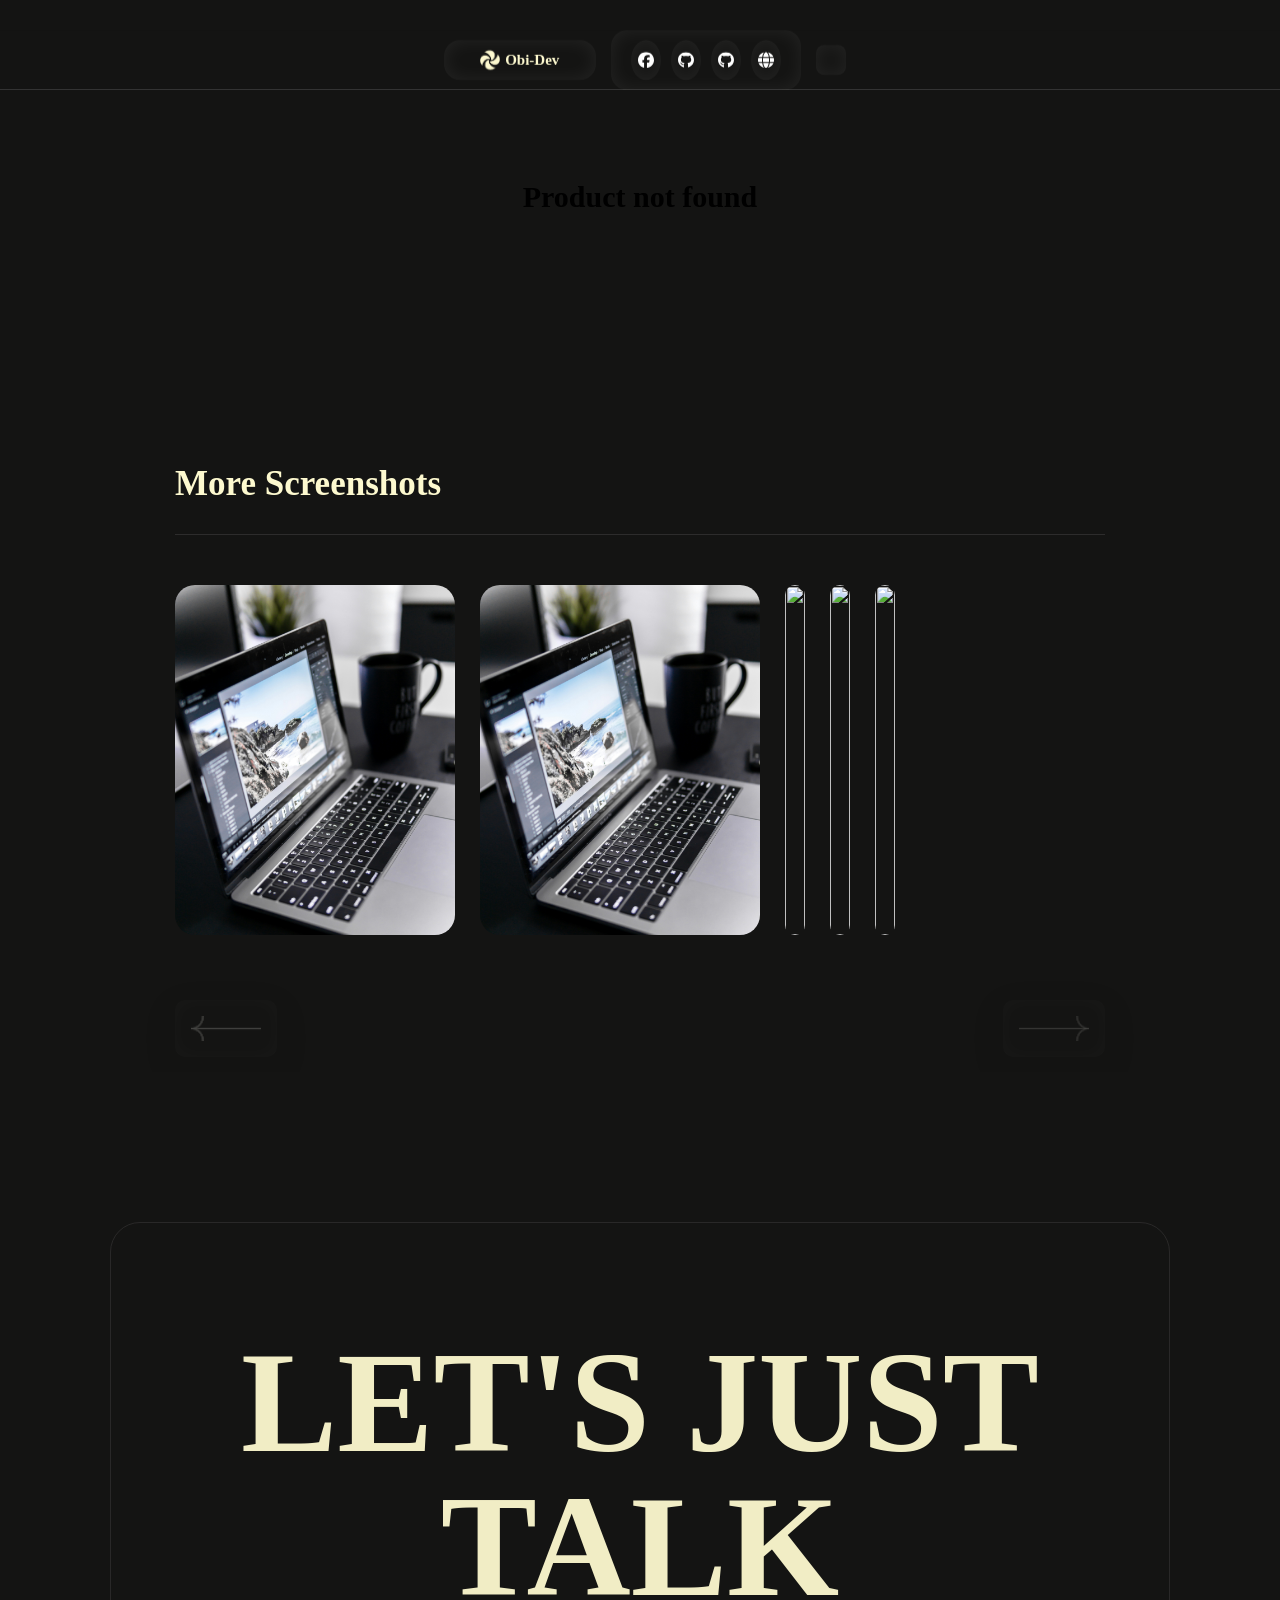
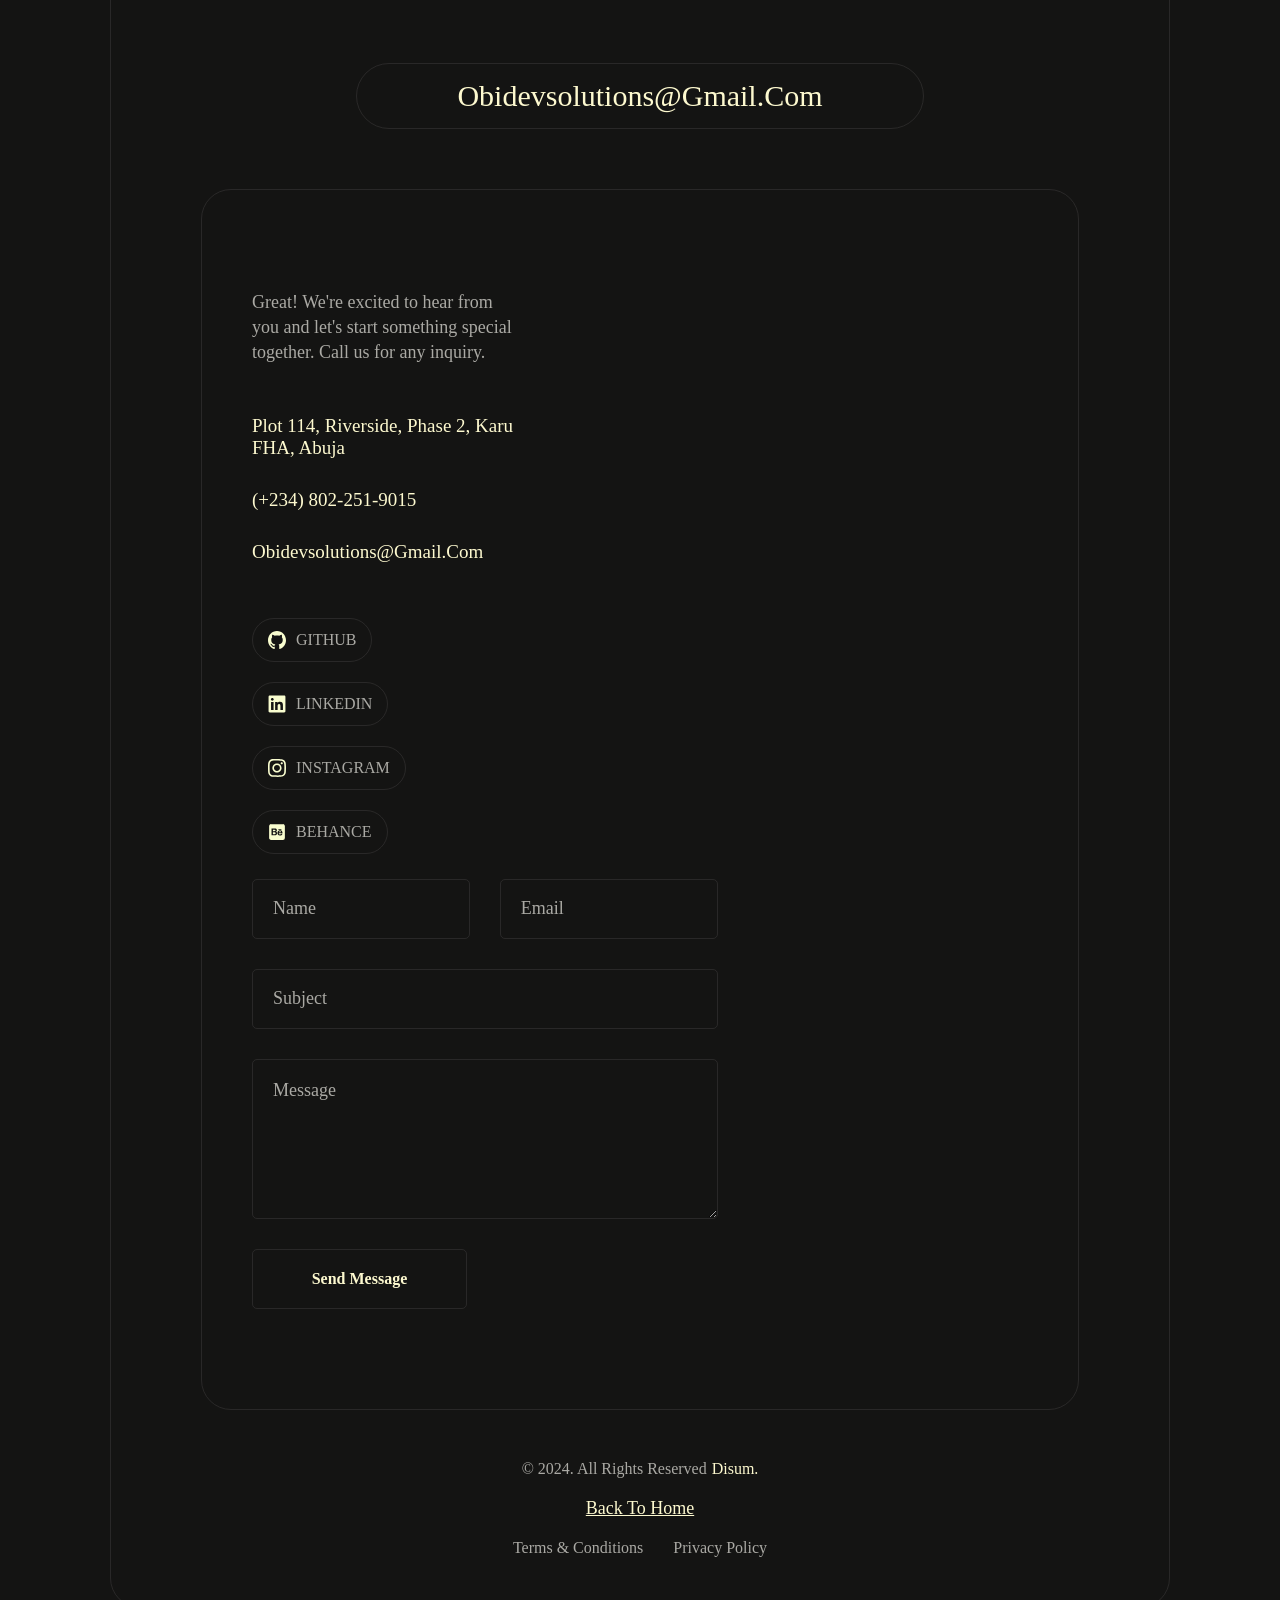
==== Obi-Dev/project-details.html @ 9d592b62 "made adjustments to the dynamic project page" ====
<!DOCTYPE html>
<html lang="en">

<head>
    <meta charset="UTF-8">
    <meta name="viewport" content="width=device-width, initial-scale=1.0">
    <title>Document</title>
    <link rel="stylesheet" href="css/project-details.css">
    <link rel="stylesheet" href="media-queries/project-details-query.css">
</head>

<body>
    <!-- <div class="preloader" id="preloader">
        <span></span>
        <h1>OBI-DEV</h1>
    </div> -->

    <div id="nav-spacer"></div>
    <nav id="site-nav">
        <div class="logo" onclick="window.location.href='/index.html'" style="cursor: pointer;">
            <img src="img/thumbnail.png" alt="">
            <h2>Obi-Dev</h2>
        </div>
        <div class="menu-bar">
            <div class="links">
                <span>
                    <i></i>
                    <a href="index.html#home">Home</a>
                </span>
                <span>
                    <i></i>
                    <a href="/index.html?scrollTo=about">About Me</a>
                </span>
                <span>
                    <i></i>
                    <a href="/index.html?scrollTo=resume">Resume</a>
                </span>
                <span>
                    <i></i>
                    <a href="/index.html?scrollTo=stack">Stack</a>
                </span>
                <span>
                    <i></i>
                    <a href="/services.html">Services</a>
                </span>
                <span>
                    <i></i>
                    <a href="/projects.html">Projects</a>
                </span>
                <span>
                    <i></i>
                    <a href="/index.html?scrollTo=client">Client</a>
                </span>
                <span>
                    <i></i>
                    <a href="/index.html?scrollTo=insight">Insight</a>
                </span>
                <span>
                    <i></i>
                    <a href="/index.html?scrollTo=contact">Contact Us</a>
                </span>
            </div>
        </div>
        <div class="icons">
            <span><img src="icons/facebook.svg" alt=""></span>
            <span><img src="icons/github.svg" alt=""></span>
            <span><img src="icons/github.svg" alt=""></span>
            <span><img src="icons/globe.svg" alt=""></span>
        </div>

        <div class="menu-btn" id="menubtn">
            <img src="icons/menu-duo-lg-svgrepo-com (1).svg" alt="">
        </div>
        <div class="phone-menu" id="phonemenu">
            <div class="links2">
                <span class="linkx" onclick="window.location.href='/index.html?scrollTo=home'">
                    <i></i>
                    <a href="#home">Home</a>
                </span>
                <span class="linkx" onclick="window.location.href='index.html?scrollTo=about'">
                    <i></i>
                    <a href="#about">About Me</a>
                </span>
                <span class="linkx" onclick="location.href='/index.html?scrollTo=resume'">
                    <i></i>
                    <a href="#resume">Resume</a>
                </span>
                <span class="linkx" onclick="location.href='/projects.html'">
                    <i></i>
                    <a href="#portfolio">Projects</a>
                </span>
                <span class="linkx" onclick="location.href='/index.html?scrollTo=stack'">
                    <i></i>
                    <a href="#stack">Stack</a>
                </span>
                <span class="linkx" onclick="location.href='/services.html'">
                    <i></i>
                    <a href="#services">Services</a>
                </span>
                <span class="linkx" onclick="location.href='/index.html?scrollTo=client'">
                    <i></i>
                    <a href="#client">Client</a>
                </span>
                <span class="linkx" onclick="location.href='/index.html?scrollTo=insight'">
                    <i></i>
                    <a href="#insight">Insight</a>
                </span>
                <span class="linkx" onclick="location.href='/index.html?scrollTo=contact'">
                    <i></i>
                    <a href="#contact">Contact Us</a>
                </span>
            </div>
        </div>
    </nav>
    <div class="main">

        <div class="project-section" id="projectDetails">
            <div class="header">
                <span onclick="window.location.href='/projects.html'" style="cursor: pointer;">
                    <i></i>
                    <h3>Back To Portfolio</h3>
                </span>

                <h2 id="projectName">Digital Brands Design<span></span></h2>

                <p id="projectService">Branding, UI/UX Design, Front-end Development, Back-end Development</p>

            </div>

            <div class="project-details">
                <img src="" alt="" id="mainProjectImg" class="mainimg">
                <div class="left">
                    <h3>Project Details</h3>
                    <span>
                        <h4>Date:</h4>
                        <p id="projectDate">March 15th, 2023</p>
                    </span>
                    <span>
                        <h4>Client:</h4>
                        <p id="projectClient">John Doe</p>
                    </span>
                    <span>
                        <h4>Service:</h4>
                        <p id="projectServiceTwo">Branding, UI/UX Design, Front-end Development, Back-end Development
                        </p>
                    </span>
                    <span class="desc" id="projectDescription">
                        <h4>Description:</h4>
                        <p>Nemo enim ipsam voluptatem quia voluptas sit aspernatur aut odit aut magni eos ratione
                            voluptatem sequi nesciunt. <br><br>Sed quia non numquam eius modi incidunt ut labore et
                            dolore magnam eni exercitationem ullam corporis suscipit laboriosam,</p>
                        <h4>Typography & Colors:</h4>
                        <p>Nemo enim ipsam voluptatem quia voluptas sit aspernatur aut odit aut magni eos ratione
                            voluptatem sequi nesciunt. <br><br><i style="background-color: #FDF9CF;"></i><i></i><i></i>
                        </p>
                    </span>

                    <button><a href="#" id="projectLink" style="text-decoration: none; color: #FDF9CF;">View live
                            Project</a></button>
                </div>
                <div class="right" id="projectImgSection">
                    <div class="image"><img src="img/kevin-bhagat-ms-QnzmKGVM-unsplash.jpg" alt=""></div>
                </div>
            </div>
            <!-- <div class="right" id="projectImgSection">
                <div class="image"><img src="img/kevin-bhagat-ms-QnzmKGVM-unsplash.jpg" alt=""></div>
                <div class="image"><img src="img/kevin-bhagat-ms-QnzmKGVM-unsplash.jpg" alt=""></div>
                <div class="image"><img src="img/kevin-bhagat-ms-QnzmKGVM-unsplash.jpg" alt=""></div>
                <div class="image"><img src="img/kevin-bhagat-ms-QnzmKGVM-unsplash.jpg" alt=""></div>
            </div> -->
        </div>

        <div class="project-pictures">
            <div class="head">
                <h2>More Screenshots</h2>
            </div>
            <div class="screenshots" id="projectScreenshots">
                <div class="pic"><img src="img/kevin-bhagat-ms-QnzmKGVM-unsplash.jpg" alt="" id="screenshotOne"></div>
                <div class="pic"><img src="img/kevin-bhagat-ms-QnzmKGVM-unsplash.jpg" alt="" id="screenshotTwo"></div>
                <div class="pic"><img src="" alt="" id="screenshotThree"></div>
                <div class="pic"><img src="" alt="" id="screenshotFour"></div>
                <div class="pic"><img src="" alt="" id="screenshotFive"></div>
            </div>
            <div class="prev-next">
                <button id="prevBtn"><img src="img/left-arrow.png" alt=""></button>
                <button id="nextBtn"><img src="img/right-arrow.png" alt=""></button>
            </div>
        </div>

        <div class="lightbox-overlay" id="lightboxOverlay">
            <div class="lightbox-content">
                <div class="lightbox-image-wrapper" id="lightboxImageWrapper">
                    <img src="" alt="" id="lightboxImage" draggable="false">
                </div>
                <button class="lightbox-close" id="lightboxClose">Close</button>
            </div>
        </div>


        <!-- <div class="related-projects">
        <div class="head">
            <h2>Related Projects</h2>
        </div>
        <div class="related">
            <div class="one">
                <img src="img/fujiphilm-lWX55p_GBnE-unsplash.jpg" alt="" id="relatedImage">
                <div class="info">
                    <span class="date">@2025</span>
                    <div class="name" id="relatedName">
                        <h3>YourPet - Virtual Pet Sanctuary</h3>
                        <a href="/project-details.html?id=project3" ></p>Website Design</p></a>
                    </div>
                </div>
            </div>
            <div class="two">
                <img src="img/azwedo-l-lc-BDbuwiZi0fA-unsplash.jpg" alt="" id="relatedImageTwo">
                <div class="info">
                    <span class="date">@2025</span>
                    <div class="name" id="relatedNameTwo">
                        <h3>G-Unique - Online Fashion Store</h3>
                        <p>Website Design</p>
                    </div>
                </div>
            </div>
            <div class="two">
                <img src="img/fujiphilm-Yyx3jkxY5NM-unsplash.jpg" alt="" style="margin-top: -100px;">
                <div class="info">
                    <span class="date">@2025</span>
                    <div class="name">
                        <h3>Prodigee - Exam Prep System</h3>
                        <p>UI/UX Design</p>
                    </div>
                </div>
            </div>
        </div>
    </div> -->

        <footer class="contact" id="contact">
            <div class="head">
                <h2>LET'S JUST TALK</h2>
                <h3>Obidevsolutions@Gmail.Com</h3>
            </div>

            <div class="contact-form">
                <div class="left">
                    <h3>Great! We're excited to hear from you and let's start something special together. Call us for
                        any inquiry.</h3>

                    <a href="">Plot 114, Riverside, Phase 2, Karu FHA, Abuja</a>
                    <a href="">(+234) 802-251-9015</a>
                    <a href=""> Obidevsolutions@Gmail.Com</a>

                    <div class="other-social">
                        <button><img src="./icons/github-142-svgrepo-com (1).svg" alt="">GITHUB</button>
                        <button><img src="./icons/linkedin-svgrepo-com (2).svg" alt="">LINKEDIN</button>
                        <button><img src="./icons/instagram-167-svgrepo-com.svg" alt="">INSTAGRAM</button>
                        <button><img src="./icons/behance-internet-media-svgrepo-com.svg" alt="">BEHANCE</button>
                    </div>
                </div>
                <div class="form">
                    <input type="text" name="" id="" placeholder="Name">
                    <input type="email" name="" id="" placeholder="Email">
                    <input type="text" name="" id="" placeholder="Subject">
                    <textarea name="" id="" cols="30" rows="10" placeholder="Message"></textarea>
                    <button>Send Message</button>
                </div>
            </div>

            <div class="bottom">
                <p>© 2024. All Rights Reserved<span>Disum.</span></p>
                <a href="#home" onclick="srollToTop(event)">Back To Home</a>
                <span>
                    <a href="">Terms & Conditions</a>
                    <a href="">Privacy Policy</a>
                </span>
            </div>
        </footer>
    </div>
    </div>
    <!-- SCREENSHOT SLIDER -->
    <script>
        function initScreenshotSlider() {
            const screenshots = document.getElementById('projectScreenshots');
            const prevBtn = document.getElementById('prevBtn');
            const nextBtn = document.getElementById('nextBtn');

            if (!screenshots || !prevBtn || !nextBtn) {
                console.warn('Slider elements not found yet');
                return;
            }

            function getStep() {
                const images = screenshots.querySelectorAll('.pic');
                if (!images.length) return 0;
                const gap = parseFloat(getComputedStyle(screenshots).gap) || 0;
                return images[0].getBoundingClientRect().width + gap;
            }

            function updateButtons() {
                const maxScroll = screenshots.scrollWidth - screenshots.clientWidth;
                prevBtn.disabled = screenshots.scrollLeft <= 0;
                nextBtn.disabled = screenshots.scrollLeft >= maxScroll - 1;
            }

            nextBtn.addEventListener('click', function () {
                screenshots.scrollBy({ left: getStep(), behavior: 'smooth' });
            });

            prevBtn.addEventListener('click', function () {
                screenshots.scrollBy({ left: -getStep(), behavior: 'smooth' });
            });

            screenshots.addEventListener('scroll', updateButtons);
            window.addEventListener('resize', updateButtons);

            updateButtons();
        }

        function initLightbox() {
            const overlay = document.getElementById('lightboxOverlay');
            const wrapper = document.getElementById('lightboxImageWrapper');
            const lightboxImg = document.getElementById('lightboxImage');
            const closeBtn = document.getElementById('lightboxClose');
            const screenshots = document.getElementById('projectScreenshots');

            if (!overlay || !wrapper || !lightboxImg || !closeBtn || !screenshots) {
                console.warn('Lightbox elements not found yet');
                return;
            }

            let scale = 1;
            let translateX = 0;
            let translateY = 0;
            let isDragging = false;
            let dragStartX = 0;
            let dragStartY = 0;
            let lastPinchDist = null;

            const MIN_SCALE = 1;
            const MAX_SCALE = 4;

            function applyTransform() {
                lightboxImg.style.transform =
                    `translate(${translateX}px, ${translateY}px) scale(${scale})`;
            }

            function resetTransform() {
                scale = 1;
                translateX = 0;
                translateY = 0;
                applyTransform();
            }

            function openLightbox(src, alt) {
                lightboxImg.src = src;
                lightboxImg.alt = alt || '';
                resetTransform();
                overlay.classList.add('active');
                document.body.style.overflow = 'hidden';
            }

            function closeLightbox() {
                overlay.classList.remove('active');
                document.body.style.overflow = '';
                resetTransform();
            }

            // Open on image click
            screenshots.querySelectorAll('.pic img').forEach(function (img) {
                img.addEventListener('click', function () {
                    openLightbox(img.src, img.alt);
                });
            });

            // Close on button click
            closeBtn.addEventListener('click', closeLightbox);

            // Close when clicking outside the image/content
            overlay.addEventListener('click', function (e) {
                if (e.target === overlay) closeLightbox();
            });

            // Close on Escape key
            document.addEventListener('keydown', function (e) {
                if (e.key === 'Escape' && overlay.classList.contains('active')) {
                    closeLightbox();
                }
            });

            // ---- Mouse wheel zoom ----
            wrapper.addEventListener('wheel', function (e) {
                e.preventDefault();
                const delta = e.deltaY < 0 ? 0.15 : -0.15;
                scale = Math.min(MAX_SCALE, Math.max(MIN_SCALE, scale + delta));
                if (scale === MIN_SCALE) { translateX = 0; translateY = 0; }
                applyTransform();
            }, { passive: false });

            // ---- Double click to toggle zoom ----
            wrapper.addEventListener('dblclick', function () {
                if (scale === MIN_SCALE) {
                    scale = 2;
                } else {
                    scale = MIN_SCALE;
                    translateX = 0;
                    translateY = 0;
                }
                applyTransform();
            });

            // ---- Drag to pan (mouse) ----
            wrapper.addEventListener('mousedown', function (e) {
                if (scale === MIN_SCALE) return;
                isDragging = true;
                wrapper.classList.add('grabbing');
                dragStartX = e.clientX - translateX;
                dragStartY = e.clientY - translateY;
            });

            window.addEventListener('mousemove', function (e) {
                if (!isDragging) return;
                translateX = e.clientX - dragStartX;
                translateY = e.clientY - dragStartY;
                applyTransform();
            });

            window.addEventListener('mouseup', function () {
                isDragging = false;
                wrapper.classList.remove('grabbing');
            });

            // ---- Touch: pinch to zoom + drag to pan ----
            function touchDistance(touches) {
                const dx = touches[0].clientX - touches[1].clientX;
                const dy = touches[0].clientY - touches[1].clientY;
                return Math.sqrt(dx * dx + dy * dy);
            }

            wrapper.addEventListener('touchstart', function (e) {
                if (e.touches.length === 2) {
                    lastPinchDist = touchDistance(e.touches);
                } else if (e.touches.length === 1 && scale > MIN_SCALE) {
                    isDragging = true;
                    dragStartX = e.touches[0].clientX - translateX;
                    dragStartY = e.touches[0].clientY - translateY;
                }
            }, { passive: false });

            wrapper.addEventListener('touchmove', function (e) {
                e.preventDefault();
                if (e.touches.length === 2 && lastPinchDist !== null) {
                    const newDist = touchDistance(e.touches);
                    const delta = (newDist - lastPinchDist) * 0.01;
                    scale = Math.min(MAX_SCALE, Math.max(MIN_SCALE, scale + delta));
                    if (scale === MIN_SCALE) { translateX = 0; translateY = 0; }
                    lastPinchDist = newDist;
                    applyTransform();
                } else if (e.touches.length === 1 && isDragging) {
                    translateX = e.touches[0].clientX - dragStartX;
                    translateY = e.touches[0].clientY - dragStartY;
                    applyTransform();
                }
            }, { passive: false });

            wrapper.addEventListener('touchend', function (e) {
                if (e.touches.length < 2) lastPinchDist = null;
                if (e.touches.length === 0) isDragging = false;
            });
        }

        document.addEventListener('DOMContentLoaded', function () {
            initScreenshotSlider();
            initLightbox();
        });
    </script>

    <!-- SMOOTH SCROLL TO ANCHOR LINKS -->
    <script>
        window.addEventListener('DOMContentLoaded', () => {
            const params = new URLSearchParams(window.location.search);
            const targetId = params.get('scrollTo');
            if (targetId) {
                setTimeout(() => {
                    const target = document.getElementById(targetId);
                    if (target) {
                        target.scrollIntoView({ behavior: 'smooth' });
                    }
                }, 300); // 0.2 seconds delay
            }
        });

        const menuBtn = document.getElementById('menubtn');
        const phoneMenu = document.getElementById('phonemenu');
        const spans = document.querySelectorAll('.linkx');

        menuBtn.addEventListener('click', function () {
            phoneMenu.classList.toggle('active');
        });

        spans.forEach(span => {
            span.addEventListener('click', function () {
                phoneMenu.classList.remove('active');
            });
        });
    </script>
    <script src="js/index.js"></script>
    <script src="gsap/gsap.min.js"></script>
    <script src="gsap/ScrollTrigger.min.js"></script>
    <script src="js/gsap.js"></script>
    <script src="js/dynamic_projects.js"></script>
</body>

</html>
---- Obi-Dev/css/project-details.css ----
/* headers- #FDF9CF,background - #141413, border- #262525, small texts- #B6B5AF*/

@import url('https://fonts.googleapis.com/css2?family=Unbounded:wght@200..900&display=swap');
@import url('https://fonts.googleapis.com/css2?family=Figtree:ital,wght@0,300..900;1,300..900&family=Google+Sans:ital,opsz,wght@0,17..18,400..700;1,17..18,400..700&display=swap');

* {
    margin: 0;
    padding: 0;
    box-sizing: border-box;
    font-family: Campton;
}
html {
    scroll-behavior: smooth;
}
* button {
    cursor: pointer;
}
body {
    overflow-x: hidden;
    background-color: #141413;
}
body::-webkit-scrollbar {
    width: 4px;
}
body::-webkit-scrollbar-thumb {
    width: 4px;
    background-color: #FDF9CF;
    border-radius: 10px 0px 0px 10px;
}
@keyframes flicker {
    0% {
        opacity: 0;
    }
    50% {
        opacity: 1;
    }
    100% {
        opacity: 0;
    }
}
@keyframes scaleOut {
    from {
        scale: 0.3;
        opacity: 0.8;
    }
    to {
        scale: 1;
        opacity: 0.8;
    }
}
.preloader {
    display: flex;
    justify-content: center;
    align-items: center;
    position: fixed;
    width: 100%;
    z-index: 1000;
    height: 100vh;
    background-color: rgba(0, 0, 0, 0.609);
    top: 0;
    left: 0;
    backdrop-filter: blur(8px);
    transition: opacity 0.5s ease, visibility 0.5s ease;
}
.preloader span {
    animation: scaleOut 2s linear infinite;
    height: 100vh;
    width: 100%;
    background-color: #C0B48C;
    border-radius: 100%;
    position:absolute;
}
.preloader h1 {
    font-size: 30px;
    color: transparent;
    position: relative;z-index: 1;
    -webkit-text-stroke: 1px white;
    letter-spacing: 20px;
}
nav {
    display: flex;
    margin: 0px 0px 28px 0px;
    padding: 0px 0px 0px 10px;
    gap: 15px;
    background-color: #141413;
    position: relative;
    justify-content: center;
    top: 30px;
    width: 100%;
    z-index: 100;
    will-change: transform, opacity;
}
nav .logo {
    display: flex;
    align-items: center;
    gap: 5px;
    padding: 10px 20px;
    /* border: 1px solid white; */
    border-radius: 16px;
    box-shadow: inset 0px 0px 20px #ffffff12;
    width: 10%;
    justify-content: center;
}
nav .logo img {
    height: 20px;
}
nav .logo h2 {
    color: #FDF9CF;
    /* font-family: Syne; */
    font-size: 15px;
    padding-bottom: 5px;
    margin-bottom: -5px;
}
.menu-bar {
    padding: 10px 30px;
    /* border: 1px solid white; */
    border-radius: 16px;
    box-shadow: inset 0px 0px 20px #ffffff12;
    width: 75%;
}
.menu-bar .links {
    display: flex;
    gap: 100px;
    justify-content: center;
}
.menu-bar .links span {
    display: flex;
    align-items: center;
    gap: 10px;
}
.menu-bar .links span i {
    width: 20px;
    border-bottom: 1px solid #FDF9CF;
    opacity: 0;
    transition: 400ms;
    position: absolute;
    display: none;
}
.menu-bar .links a{
    display: block;
    color: #FDF9CF;
    text-decoration: none;
    padding: 22.5px 0;
    font-weight: 400;
    font-size: 14px;
    transition: padding 400ms, color 300ms;
    text-align: center;
}
nav .icons {
    display: flex;
    align-items: center;
    gap: 10px;
    justify-content: center;
    padding: 10px 20px;
    box-shadow: inset 0px 0px 20px #ffffff12;
    border-radius: 16px;
    width: 15%;
}
nav .icons span{
    display: flex;
    height: 40px;
    width: 40px;
    justify-content: center;
    align-items: center;
    box-shadow: inset 0px 0px 20px #ffffff12;
    border-radius: 50%;
    cursor: pointer;
}
nav .icons span img{
    width: 16px;
    filter: invert(1);
}

#nav-spacer { height:0; transition: height 0.0s; }

nav.fixed {
    position:fixed;
    left:0;
    right:0;
    top:30px;            /* stays at same gap when fixed */
}

nav .menu-btn img {
    width: 25px;
    display: none;
}
nav .phone-menu {
    position: absolute;
    z-index: 100;
    box-shadow: inset 0px 0px 20px #ffffff12;
    width: 100%;
    margin-left: -25px;
    background-color: #141413;
    padding: 10px 30px 30px 30px;
    border-radius: 20px;
    visibility: hidden;
    transform: translateY(40px);
    transition: 400ms;
}
nav .phone-menu .links2 span {
    display: flex;
    align-items: center;
    border-bottom: 1px solid #39383894;
    gap: 10px;
}
nav .phone-menu .links2 span i {
    width: 20px;
    border-bottom: 1px solid #FDF9CF;
    opacity: 0;
    transition: 400ms;
    position: absolute;
}
nav .phone-menu .links2 a{
    display: block;
    color: #B6B5AF;
    text-decoration: none;
    padding: 22.5px 0;
    font-weight: 400;
    font-size: 16px;
    transition: padding 400ms, color 300ms;
}

nav .phone-menu .links2 span:hover i{
    opacity: 1;
}

nav .phone-menu .links2 span:hover a {
    padding-left: 30px;
    color: #FDF9CF;
}
nav .phone-menu.active {
    visibility: visible;
    transform: translateY(0px);
}
.main {
    max-width: 1800px;
    margin: 0 auto;
}
.project-section {
    margin: 100px;
    margin-top: 120px;
}
.project-section .header {
    text-align: center;
    /* padding: 0 200px; */
}
.project-section .header>span {
    margin-left: 50%;
    transform: translateX(-50%);
    border: 1px solid #39383894;
    display: flex;
    width: fit-content;
    justify-content: center;
    align-items: center;
    padding: 12px 30px;
    border-radius: 30px;
    color: #FDF9CF;
    font-size: 14px;
    gap: 10px;
    margin-bottom: 25px;
}
.project-section .header span h3 {
    font-weight: 500;
}
.project-section .header span i {
    height: 8px;
    width: 8px;
    background-color: #FDF9CF;
    border-radius: 50%;
    animation: flicker 2s linear infinite;
}
.project-section .header h2 {
    font-size: 53px;
    font-weight: 700;
    color: #FDF9CF;
    /* width: 95%; */
    text-align: center;
    text-transform: capitalize;
    line-height: 56px;
}
.project-section .header h2 span {
    color: transparent;
    -webkit-text-stroke: 1px #FDF9CF;
}
.project-section .header p {
    font-size: 18px;
    color: #B6B5AF;
    padding-top: 25px;
    width: 550px;
    text-align: center;
    margin-left: 50%;
    transform: translateX(-50%);
    line-height: 27px;
}
.project-section .mainimg {
    display: none;
}
.project-details {
    margin-top: 100px;
    display: flex;
    justify-content: space-between;
}
.project-details .left {
    width: 33%;
    position: sticky;
    top: 150px;
    left: 0;
    height: fit-content;
    /* overflow: hidden; */
}
.project-details .left h3 {
    font-size: 25px;
    padding-bottom: 25px;
    border-bottom: 1px solid #413f3f94 ;
    color: #FDF9CF;
    margin-bottom: 25px;
}
.project-details .left span {
    display: flex;
    align-items: start;
    padding-bottom: 25px;
    border-bottom: 1px solid #413f3f94;
    margin-bottom: 25px;
    gap: 50px;
}
.project-details .left span h4 {
    font-size: 16px;
    font-weight: 400;
    color: #FDF9CF;
    width: 100px;
}
.project-details .left span p {
    color: #B6B5AF;
    font-size: 16px;
    line-height: 25px;
    width: 100%;
}
.project-details .left span:nth-child(5) {
    display: block;
}
.project-details .left span:nth-child(6) {
    display: block;
}
.project-details .left span:nth-child(5) h4, .project-details .left span:nth-child(6) h4 {
    margin-top: 50px;
    font-size: 18px;
    font-weight: 500;
    padding-bottom: 35px;
    width: 100%;
}
.project-details .desc i {
    height: 40px;
    width: 50px;
    background-color: #B6B5AF;
}
/* .project-details .left span:nth-child(6) i:nth-child {

} */
.project-details .left button {
    background-color: transparent;
    border: none;
    box-shadow: inset 0px 0px 20px #ffffff12;
    font-size: 16px;
    color: #FDF9CF;
    width: fit-content;
    font-weight: 600;
    padding: 18px 30px;
    border-radius: 30px;
    margin-top: 50px;
    display: flex;
    justify-content: center;
    align-items: center;
}
.project-details .right {
    display: flex;
    flex-wrap: wrap;
    width: 55%;
    gap: 20px;
}
.project-details .right span  {
    margin-top: 20px;
    margin-bottom: 25px;
}
.project-details .right h4 {
    font-size: 16px;
    font-weight: 600;
    color: #FDF9CF;
    width: 0px;
    padding-bottom: 20px;
}
.project-details .right ul {
    display: flex;
    flex-direction: column;
    gap: 10px;
    padding-left: 20px;
}
.project-details .right ul li {
    color: #B6B5AF;
    font-size: 14px;
    line-height: 20px;
    width: 100%;
}
.project-details .right .image {
    width: 100%;
    height: fit-content;
    overflow: hidden;
    margin: 0 auto 0px auto;
    border-radius: 10px;
    position: sticky;
    top: 150px;
    transform-origin: top center;
    transition: transform 0.2s ease-out;
    box-shadow: 0 10px 40px rgba(0,0,0,0.3);
    /* scale: 0.95; */
}
.project-details .right .image.two {
    width: calc(50% - 10px);
}

.project-details .right .image img {
    border-radius: 20px;
    width: 100%;
}
.project-details .right .image.gif {
    background-image: url(../img/animated-mockup.jpg);
    background-repeat: no-repeat;
    background-size: cover;
    display: flex;
    justify-content: center;
    align-items: center;
    padding: 40px 0;
    height: 500px;
    border-radius: 20px;
    margin-top: 0px;
}
.project-details .right .image.gif img {
    width: 200px !important;
    border-radius: 20px;
    box-shadow: 0px 20px 40px 0px rgb(0, 0, 0, 0.1);
}
.project-details .right div:nth-child(5) {
    display: block;
}
.project-details .right li::marker {
    color: #FDF9CF;
}
.skill-set {
    display: flex;
    align-items: center;
    justify-content: left;
    flex-wrap: wrap;
    margin: 0px !important;
}
.skill-set .base {
    border: 1px solid #39383894;
    display: flex !important;
    width: fit-content;
    justify-content: center;
    align-items: center !important;
    padding: 10px 16px !important;
    border-radius: 30px;
    color: var(--main-color);
    font-size: 10.2px;
    gap: 10px !important;
    font-weight: 500;
    margin-bottom: 0px;
    font-family: Google Sans !important; 
    box-shadow: inset 0px 0px 20px #ffffff12, 0px 10px 30px 0px rgba(0, 0, 0, 0.2);
    margin-right: 15px;
}
.skill-set .base img {
    height: 25px;
}
.typo p i {
    height: 50px;
    width: 50px;
    /* border: 2px so; */
    padding: 14px 25px;
    margin-right: 10px;
}

.project-pictures {
    overflow-x: hidden;
    margin: 0 20px;
    margin-bottom: 150px;
}

.project-pictures .head {
    text-align: left;
    border-bottom: 1px solid #413f3f94;
    margin: 0 0px;
    margin-bottom: 10px;
    margin-top: 200px;
}

.project-pictures .head h2 {
    font-size: 35px;
    padding-bottom: 30px;
    font-weight: 500;
    color: #FDF9CF;
}

.project-pictures .screenshots {
    display: flex;
    gap: 25px;
    margin-top: 50px;
    overflow-x: auto;
    scroll-behavior: smooth;
    scrollbar-width: none;
    scroll-snap-type: x mandatory;   /* enables snapping */
}

.project-pictures .screenshots::-webkit-scrollbar {
    display: none;
}

.project-pictures .screenshots .pic {
    width: fit-content;
    height: 400px;
    margin-bottom: 30px;
    flex-shrink: 0;
    scroll-snap-align: start;        /* each image snaps to the start of the container */
}

.project-pictures .screenshots::-webkit-scrollbar {
    display: none;
}

.project-pictures .screenshots .pic img {
    width: fit-content;
    height: 100%;
    object-fit: cover;
    border-radius: 20px;
}

.project-pictures .prev-next {
    display: flex;
    justify-content: space-between;
    gap: 20px;
    margin-top: 40px;
}

.project-pictures .prev-next button {
    border-radius: 10px;
    background-color: transparent;
    border: none;
    display: flex;
    justify-content: center;
    align-items: center;
    padding: 16px;
    box-shadow: inset 0px 0px 20px #ffffff12, 0px 10px 30px 0px rgba(0, 0, 0, 0.2);
    cursor: pointer;
}

.project-pictures .prev-next button img {
    width: 75px;
}

.project-pictures .prev-next button:disabled {
    opacity: 0.3;
    cursor: default;
}

/* ---------- Lightbox ---------- */

.lightbox-overlay {
    position: fixed;
    inset: 0;
    background: rgba(0, 0, 0, 0.75);
    backdrop-filter: blur(10px);
    -webkit-backdrop-filter: blur(10px);
    display: none;
    align-items: center;
    justify-content: center;
    flex-direction: column;
    z-index: 1000;
    opacity: 0;
    transition: opacity 0.25s ease;
}

.lightbox-overlay.active {
    display: flex;
    opacity: 1;
}

.lightbox-content {
    display: flex;
    flex-direction: column;
    align-items: center;
    gap: 20px;
    max-width: 90vw;
    max-height: 90vh;
}

.lightbox-image-wrapper {
    overflow: hidden;
    max-width: 90vw;
    max-height: 75vh;
    border-radius: 12px;
    cursor: grab;
    touch-action: none; /* we handle pinch/drag ourselves */
    display: flex;
    align-items: center;
    justify-content: center;
}

.lightbox-image-wrapper.grabbing {
    cursor: grabbing;
}

.lightbox-image-wrapper img {
    max-width: 90vw;
    max-height: 75vh;
    object-fit: contain;
    user-select: none;
    transform-origin: center center;
    will-change: transform;
}

/* Customize this button however you like */
.lightbox-close {
    background-color: #FDF9CF;
    color: #1a1a1a;
    border: none;
    border-radius: 10px;
    padding: 12px 28px;
    font-size: 16px;
    font-weight: 600;
    cursor: pointer;
    transition: transform 0.15s ease, opacity 0.15s ease;
}

.lightbox-close:hover {
    opacity: 0.85;
    transform: translateY(-2px);
}

.related-projects .head {
    text-align: center;
    border-bottom: 1px solid #413f3f94;
    margin: 0 100px;
    margin-bottom: 10px;
}
.related-projects .head h2 {
    font-size: 35px;
    padding-bottom: 30px;
    font-weight: 500;
    color: #FDF9CF;
}
.related-projects  .related{
    justify-content: center;
    display: flex;
    flex-direction: row;
    flex-wrap: wrap;
    gap: 25px;
    margin-top: 55px;
    /* transform: translateY(70px); */
    transition: opacity 0.4s transform 0.4s;
    position: relative;
    /* top: 0; */
    /* max-height: 0; */
    /* opacity: 0; */
    width: 100%;
    margin-bottom: 150px;
}
.related-projects .one {
    width: calc(40% - 112.5px);
    height: 600px;
    overflow: hidden;
    position: relative;
    border-radius: 15px;
    display: flex;
    justify-content: center;
    align-items: center;
}
.related-projects .two {
    width: calc(60% - 112.5px);
    height: 600px;
    overflow: hidden;
    position: relative;
    border-radius: 15px;
    display: flex;
    justify-content: center;
    align-items: center;
}
.related-projects .one img {
    width: 100%;
    margin-top: 50px;
}
.related-projects .two img {
    width: 100%;
}
.related-projects .info {
    position: absolute;
    top: 25px;
    left: 25px;
    width: calc(100% - 50px);
    height: calc(100% - 50px);
    background-color: #fdf9cff6;
    backdrop-filter: blur(10px);
    scale: 0;
    opacity: 0;
    transition: 400ms;
    border-radius: 20px;
    box-shadow: 0px 10px 40px 0px rgba(0, 0, 0, 0.1);
}
.related-projects .info span{
    position: absolute;
    right: 25px;
    top: 25px;
}
.related-projects .info .name {
    position: absolute;
    text-align: center;
    top: 50%;
    left: 50%;
    width: 380px;
    transform: translateX(-50%) translateY(-50%);
}
.related-projects .info .name h3 {
    padding-bottom: 25px;
    font-size: 25px;
}
.related-projects .info .name p {
    background-color: #141413;
    color: #FDF9CF;
    font-size: 14px;
    margin: 0 105px;
    padding: 10px;
    border-radius: 20px;
    font-weight: 600;
}
.related-projects .info .name a {
    background-color: #141413;
    color: #FDF9CF;
    font-size: 14px;
    margin: 0;
    padding: 10px 30px;
    border-radius: 20px;
    font-weight: 600;
    text-decoration: none;
}
.related-projects .one:hover .info{
    scale: 1;
    opacity: 1;
}
.related-projects .two:hover .info{
    scale: 1;
    opacity: 1;
}

.contact {
    /* height: 170vh; */
    border: 1px solid #39383894;
    margin: 0px 10px;
    border-radius: 30px;
    padding: 100px 90px 50px 90px;
    margin-bottom: 10px;
}
.contact .head {
    text-align: center;
}
.contact .head h2 {
    font-size: 150px;
    line-height: 150px;
    color: #FDF9CF;
    padding-bottom: 40px;
}
.contact .head h3 {
    border: 1px solid #39383894;
    font-size: 30px;
    color: #FDF9CF;
    padding: 15px 100px;
    text-align: center;
    justify-content: center;
    border-radius: 40px;
    font-weight: 500;
    display: flex;
    justify-content: center;
    margin: 0 auto;
    width: fit-content;
}
.contact .contact-form {
    padding: 100px 50px;
    display: flex;
    justify-content: space-between;
    border: 1px solid #39383894;
    border-radius: 30px;
    margin-top: 60px;
}
.contact .contact-form .left {
    width: 400px;
}
.contact .contact-form .left h3 {
    font-weight: 400;
    font-size: 18px;
    line-height: 25px;
    color: #b6b5afed;
    padding-bottom: 50px;
}
.contact .contact-form .left a {
    padding-bottom: 30px;
    display: block;
    font-weight: 500;
    text-decoration: none;
    font-size: 19px;
    color: #FDF9CF;
}
.contact .contact-form .left .other-social {
    display: flex;
    flex-wrap: wrap;
    gap: 20px;
    width: 500px;
    margin-top: 25px;
}
.contact .contact-form .left .other-social button {
    padding: 12px 15px;
    font-size: 16px;
    width: fit-content;
    color: #b6b5afed;
    border-radius: 30px;
    background-color: transparent;
    border: 1px solid #39383894;
    transition: 300ms;
    display: flex;
    align-items: center;
    justify-content: center;
    gap: 10px;
}
.contact .contact-form .left .other-social button img {
    width: 18px;
    transition: 300ms;
}
.contact .contact-form .left .other-social button:hover {
    color: #FDF9CF;
}
.contact .contact-form .form {
    display: flex;
    flex-wrap: wrap;
    width: 730px;
    gap: 30px;
}
.contact .contact-form .form input:nth-child(1) {
    width: 350px;
    padding: 20px;
    height: 60px;
    background-color: transparent;
    border: 1px solid #39383894;
    border-radius: 5px;
}
.contact .contact-form .form input:nth-child(2) {
    width: 350px;
    padding: 20px;
    height: 60px;
    background-color: transparent;
    border: 1px solid #39383894;
    border-radius: 5px;
}
.contact .contact-form .form input:nth-child(3) {
    width: 100%;
    padding: 20px;
    height: 60px;
    background-color: transparent;
    border: 1px solid #39383894;
    border-radius: 5px;
}
.contact .contact-form .form input {
    color: #b6b5afed;
    font-size: 18px;
}
.contact .contact-form .form input:focus {
    outline: none;
}
.contact .contact-form .form textarea {
    width: 100%;
    padding: 20px;
    background-color: transparent;
    border: 1px solid #39383894;
    border-radius: 5px;
    height: 160px;
    color: #b6b5afed;
    font-size: 18px;
}
.contact .contact-form .form button {
    height: 60px;
    width: 215px;
    padding: 20px;
    font-weight: 600;
    color: #FDF9CF;
    background-color: transparent;
    border: 1px solid #39383894;
    border-radius: 5px;
    font-size: 16px;
    transition: 300ms;
    display: flex;justify-content: center;align-items: center;
}

.contact .contact-form .form button:hover {
    border: 1px solid #b6b5afed;
}
::-webkit-input-placeholder {
    font-size: 18px;
    color: #b6b5afed;
}
.contact .bottom {
    display: flex;
    justify-content: space-between;
    margin-top: 50px;
    align-items: center;
    padding: 0 0px;
}
.contact .bottom p {
    font-size: 16px;
    color: #b6b5afed;
    display: flex;
    gap: 5px;
}
.contact .bottom p span {
    color: #FDF9CF;
}
.contact .bottom>a {
    font-size: 18px;
    color: #FDF9CF;
    /* width: fit-content; */
}
.contact .bottom span {
    display: flex;
    align-items: center;
    gap: 30px;
}
.contact .bottom span a {
    font-size: 16px;
    color: #b6b5afed;
    text-decoration: none;
}
---- Obi-Dev/media-queries/project-details-query.css ----
@import url('https://fonts.cdnfonts.com/css/campton');  
:root {
    --main-color: #fdf9cf;
    --background-color: #141413;
    --border-color: #262525;
    --small-text-color: #B6B5AF;
}

@import url('https://fonts.googleapis.com/css2?family=Unbounded:wght@200..900&display=swap');
@import url('https://fonts.cdnfonts.com/css/satoshi');
@import url('https://fonts.googleapis.com/css2?family=Figtree:ital,wght@0,300..900;1,300..900&family=Google+Sans:ital,opsz,wght@0,17..18,400..700;1,17..18,400..700&display=swap');

@media (min-width: 300px) and (max-width: 450px) {
    /* headers- #FDF9CF,background - #141413, border- #262525, small texts- #B6B5AF*/

@import url('https://fonts.googleapis.com/css2?family=Unbounded:wght@200..900&display=swap');

* {
    margin: 0;
    padding: 0;
    box-sizing: border-box;
    font-family: Campton;
}
html {
    scroll-behavior: smooth;
    overflow-x: hidden;
}
* button {
    cursor: pointer;
}
body {
    overflow-x: hidden;
    background-color: #141413;
}
body::-webkit-scrollbar {
    width: 4px;
}
body::-webkit-scrollbar-thumb {
    width: 4px;
    background-color: #FDF9CF;
    border-radius: 10px 0px 0px 10px;
}
@keyframes flicker {
    0% {
        opacity: 0;
    }
    50% {
        opacity: 1;
    }
    100% {
        opacity: 0;
    }
}
@keyframes scaleOut {
    from {
        scale: 0.5;
        opacity: 0.8;
    }
    to {
        scale: 1;
        opacity: 0.8;
    }
}
.preloader {
    display: flex;
    justify-content: center;
    align-items: center;
    position: fixed;
    width: 100%;
    z-index: 1000;
    height: 100vh;
    background-color: rgba(0, 0, 0, 0.609);
    top: 0;
    left: 0;
    backdrop-filter: blur(2px);
    transition: opacity 0.5s ease, visibility 0.5s ease;
}
.preloader span {
    animation: scaleOut 2s linear infinite;
    height: 100vh;
    width: 100%;
    background-color: #C0B48C;
    border-radius: 100%;
    position:absolute;
}
.preloader h1 {
    font-size: 25px;
    color: transparent;
    position: relative;z-index: 1;
    -webkit-text-stroke: 1.5px white;
    letter-spacing: 5px;
    font-weight: 600;
}
nav {
    display: flex;
    margin: 0px 0px 28px 0px;
    padding: 10px 15px 10px 15px;
    gap: 15px;
    background-color: #141413;
    position: relative;
    top: 0px;
    width: 100%;
    align-items: center;
    justify-content: space-between;
    z-index: 100;
    will-change: transform, opacity;
    border-radius: 0px;
    box-shadow: inset 0px 0px 20px #ffffff00;
}
nav .logo {
    display: flex;
    align-items: center;
    gap: 5px;
    padding: 20px 20px;
    /* border: 1px solid white; */
    border-radius: 8px;
    box-shadow: inset 0px 0px 20px #ffffff12;
    width: fit-content;
}
nav .logo img {
    height: 20px;
}
nav .logo h2 {
    color: #FDF9CF;
    /* font-family: Syne; */
    font-size: 15px;
    padding-bottom: 5px;
    margin-bottom: -5px;
}
.menu-bar {
    /* border: 1px solid white; */
    border-radius: 8px;
    display: none;
}
.menu-bar .links {
    gap: 67px;
    display: none;
}
.menu-bar .links span {
    display: flex;
    align-items: center;
    gap: 10px;
}
.menu-bar .links span i {
    width: 20px;
    border-bottom: 1px solid #FDF9CF;
    opacity: 0;
    transition: 400ms;
    position: absolute;
    display: none;
}
.menu-bar .links a{
    display: block;
    color: #FDF9CF;
    text-decoration: none;
    padding: 22.5px 0;
    font-weight: 400;
    font-size: 13.7px;
    transition: padding 400ms, color 300ms;
}
nav .icons {
    display: flex;
    align-items: center;
    gap: 10px;
    justify-content: center;
    padding: 10px 20px;
    box-shadow: inset 0px 0px 20px #ffffff12;
    border-radius: 8px;
    display: none;
}
nav .icons span{
    display: flex;
    height: 40px;
    width: 40px;
    justify-content: center;
    align-items: center;
    box-shadow: inset 0px 0px 20px #ffffff12;
    border-radius: 50%;
    cursor: pointer;
}
nav .icons span img{
    width: 16px;
    filter: invert(1);
}

#nav-spacer { height:0; transition: height 0.0s; }

nav.fixed {
    position:fixed;
    left:0;
    right:0;
    top:0px;  
    background-color: #171717;          /* stays at same gap when fixed */
}
nav .menu-btn {
    box-shadow: inset 0px 0px 20px #ffffff12;
    padding: 15px;
    border-radius: 8px;
    display: block;
}
nav .menu-btn img {
    width: 30px;
    display: block;
}
nav .phone-menu {
    position: absolute;
    z-index: 100;
    box-shadow: inset 0px 0px 20px #ffffff12;
    width: 100%;
    margin-left: -15px;
    background-color: #141413;
    padding: 20px 20px 20px 20px;
    border-radius: 15px;
    top: 75px;
    visibility: hidden;
    transition: 400ms;
    opacity: 0;
    background-color: #141413;
}
nav .phone-menu .links2 span {
    display: flex;
    align-items: center;
    border-bottom: 1px solid #39383829;
    gap: 10px;
    justify-content: center;
    /* text-align: center; */
    padding: 0 10px;
    position: relative;
}
nav .phone-menu .links2 span i {
    width: 20px;
    border-bottom: 1px solid #FDF9CF;
    opacity: 0;
    transition: 400ms;
    position: absolute;
    left: 50%;
    transform: translateX(-50%);
    bottom: 0;
}
nav .phone-menu .links2 a{
    display: block;
    color: #FDF9CF;
    text-decoration: none;
    padding: 15px 0;
    font-weight: 400;
    font-size: 13px;
    transition: padding 400ms, color 300ms, transform 300ms;
}
nav .phone-menu .links2 span:nth-child(1) {
    border-top: 1px solid #39383829;
}

nav .phone-menu .links2 span:hover i{
    opacity: 1;
}

nav .phone-menu .links2 span:hover a {
    padding-left: 0px;
    transform: scale(1.1);
    color: #FDF9CF;
}

nav .phone-menu.active {
    visibility: visible;
    transform: translateY(0px);
    opacity: 1;
}
.project-section {
    margin: 0 16px;
    margin-top: 45px;
}
.project-section .header {
    text-align: center;
    padding: 0 15px;
}
.project-section .header>span {
    margin-left: 50%;
    transform: translateX(-50%);
    border: 1px solid #39383894;
    display: flex;
    width: 180px;
    justify-content: center;
    align-items: center;
    padding: 12px 15px;
    border-radius: 30px;
    color: #FDF9CF;
    font-size: 12px;
    gap: 10px;
    margin-bottom: 25px;
}
.project-section .header span h3 {
    font-weight: 500;
}
.project-section .header span i {
    height: 8px;
    width: 8px;
    background-color: #FDF9CF;
    border-radius: 50%;
    animation: flicker 2s linear infinite;
}
.project-section .header h2 {
    font-size: 25px;
    line-height: 32px;
    font-weight: 700;
    color: #FDF9CF;
    /* width: 95%; */
    text-align: center;
    text-transform: capitalize;
}
.project-section .header h2 span {
    color: transparent;
    -webkit-text-stroke: 1px #FDF9CF;
}
.project-section .header p {
    font-size: 15px;
    color: #B6B5AF;
    padding-top: 25px;
    width: 100%;
    text-align: center;
    margin-left: 50%;
    transform: translateX(-50%);
    line-height: 22px;
}
.project-section .mainimg {
    display: block;
    width: 100%;
    border-radius: 20px;
    margin-bottom: 40px;
}
.project-details {
    margin-top: 50px;
    display: flex;
    flex-direction: column;
    gap: 5px;
}
.project-details .left {
    width: 100%;
    height: fit-content;
    margin-bottom: 0px !important;
}
.project-details .left h3 {
    font-size: 22px;
    padding-bottom: 20px;
    border-bottom: 1px solid #413f3f94 ;
    color: #FDF9CF;
    margin-bottom: 15px;
}
.project-details .left .desc h4{
    font-size: 14px;
    font-weight: 600;
    color: #FDF9CF;
    width: 0px;
}
.project-details .left span {
    display: flex;
    align-items: initial;
    padding-bottom: 15px;
    border-bottom: 1px solid #413f3f94;
    margin-bottom: 15px;
    gap: 0px;
}
.project-details .left span:nth-child(2) {
    display: flex;
    align-items: center;
    gap: 60px;
    justify-content: left;
}
.project-details .left span:nth-child(3) {
    display: flex;
    align-items: center;
    gap: 70px;
}
.project-details .left span:nth-child(4) {
    display: flex;
    gap: 85px;
    align-items: start;
}
.project-details .left span h4 {
    font-size: 14px;
    font-weight: 600;
    color: #FDF9CF;
    width: 0px;
}
.project-details .left span p {
    color: #B6B5AF;
    font-size: 14px;
    line-height: 20px;
    width: 100%;
}
.project-details .left span:nth-child(5) {
    display: block;
}
.project-details .left span:nth-child(5) h4 {
    padding-bottom: 25px;
}
.project-details .left button {
    background-color: transparent;
    border: none;
    box-shadow: inset 0px 0px 20px #ffffff12;
    font-size: 14px;
    color: #FDF9CF;
    width: fit-content;
    padding: 16px 30px;
    font-weight: 600;
    border-radius: 30px;
    margin-top: 0px;
}
.skill-set {
    display: flex;
    gap: 10px;
    align-items: center;
    justify-content: left;
    flex-wrap: wrap;
    margin-top: 0px;
}
.skill-set .base {
    border: 1px solid #39383894;
    display: flex !important;
    width: fit-content;
    justify-content: center;
    align-items: center !important;
    padding: 8px 12px !important;
    border-radius: 30px;
    color: var(--main-color);
    font-size: 10.2px;
    gap: 10px !important;
    font-weight: 500;
    margin-bottom: 0px;
    font-family: Google Sans !important; 
}
.skill-set .base img {
    height: 20px;
}
.project-details .right {
    display: none;
    flex-direction: row;
    flex-wrap: wrap;
    margin-bottom: 30px;
    gap: 15px;
    width: 100%;
    margin-top: -200px;
    height: fit-content;
}
.project-details .right span  {
    margin-top: 20px;
    margin-bottom: 25px;
}
.project-details .right h4 {
    font-size: 16px;
    font-weight: 600;
    color: #FDF9CF;
    width: 0px;
    padding-bottom: 20px;
}
.project-details .right ul {
    display: flex;
    flex-direction: column;
    gap: 10px;
    padding-left: 20px;
}
.project-details .right ul li {
    color: #B6B5AF;
    font-size: 14px;
    line-height: 20px;
    width: 100%;
}
.project-details .right .image {
    width: 100%;
    height: fit-content;
    overflow: hidden;
    margin-bottom: 0px;
    border-radius: 20px !important;
    display: flex;
}
.project-details .right .image img {
    width: 100%;
    border-radius: 0px !important;
}
.project-details .right .image.two {
    width: calc(50% - 7.5px);
}
.project-details .right .image.gif {
    background-image: url(../img/animated-mockup.jpg);
    background-repeat: no-repeat;
    background-size: cover;
    display: flex;
    justify-content: center;
    align-items: center;
    padding: 40px 0;
    margin-top: 0px;
}
.project-details .right .image.gif img {
    width: 45vw;
    border-radius: 20px;
    box-shadow: 0px 20px 40px 0px rgb(0, 0, 0, 0.1);
}
.project-details .right div:nth-child(5) {
    display: block;
}
.project-details .right li::marker {
    color: #FDF9CF;
}
.project-pictures {
    margin: 0px;
    margin-bottom: 150px;
}
.project-pictures .head {
    text-align: left;
    border-bottom: 1px solid #413f3f94;
    margin: 0 16px;
    margin-bottom: 10px;
    margin-top: 100px;
}
.project-pictures .head h2 {
    font-size: 24px;
    padding-bottom: 25px;
    font-weight: 600;
    color: #FDF9CF;
}
.project-pictures .screenshots {
    display: flex;
    margin: 0 16px;
    gap: 15px;
    margin-top: 30px;
}
.project-pictures .screenshots .pic {
    width: 100%;
    height: 30vh;
}
.project-pictures .screenshots .pic img {
    width: calc(100vw - 32px);
    height: 100%;
    object-fit: cover;
    border-radius: 15px;
}
.project-pictures .prev-next {
    display: flex;
    justify-content: space-between;
    gap: 20px;
    margin: 15px 16px;
}
.project-pictures .prev-next button {
    border-radius: 10px;
    background-color: transparent;
    border: none;
    display: flex;
    justify-content: center;
    align-items: center;
    padding: 16px;
    box-shadow: inset 0px 0px 20px #ffffff12, 0px 10px 30px 0px rgba(0, 0, 0, 0.2);
}
.project-pictures .prev-next button img {
    width: 50px;
}
.related-projects {
    margin: 0 15px;
}
.related-projects .head {
    text-align: center;
    border-bottom: 1px solid #413f3f94;
    margin: 0 15px;
    margin-bottom: 10px;
}
.related-projects .head h2 {
    font-size: 23px;
    padding-bottom: 30px;
    font-weight: 500;
    color: #FDF9CF;
}
.related-projects  .related{
    justify-content: center;
    display: flex;
    flex-direction: column;
    flex-wrap: wrap;
    gap: 20px;
    margin-top: 55px;
    /* transform: translateY(70px); */
    transition: opacity 0.4s transform 0.4s;
    position: relative;
    /* top: 0; */
    /* max-height: 0; */
    /* opacity: 0; */
    width: 100%;
    margin-bottom: 65px;
}
.related-projects .one {
    width: 100%;
    height: 45vh;
    overflow: hidden;
    position: relative;
    border-radius: 20px;
}
.related-projects .two {
    width: 100%;
    height: fit-content;
    overflow: hidden;
    position: relative;
    border-radius: 20px;
    /* display: none; */
    display: flex;
    justify-content: center;
    align-items: center;
}
.related-projects .one img {
    width: 100%;
}
.related-projects .two img {
    width: 100%;
}
.related-projects .one .info {
    position: absolute;
    top: 15px;
    left: 15px;
    width: 91%;
    height: 92.5%;
    background-color: #fdf9cff6;
    backdrop-filter: blur(10px);
    scale: 0;
    opacity: 0;
    transition: 400ms;
    border-radius: 15px;
}
.related-projects .two .info {
    position: absolute;
    top: 15px;
    left: 15px;
    width: calc(100% - 30px);
    height: calc(100% - 30px);
    background-color: #fdf9cff6;
    backdrop-filter: blur(10px);
    scale: 0;
    opacity: 0;
    transition: 400ms;
    border-radius: 15px;
}
.related-projects .info span{
    position: absolute;
    right: 25px;
    top: 25px;
}
.related-projects .info .name {
    position: absolute;
    text-align: center;
    top: 50%;
    left: 50%;
    width: 90%;
    transform: translateX(-50%) translateY(-50%);
}
.related-projects .info .name h3 {
    padding-bottom: 20px;
    font-size: 20px;
}
.related-projects .info .name p {
    margin: 0 0px;
}
.related-projects .info .name a:active {
    transform: scale(0.9);
    opacity: 0.8;
}
.related-projects .info .name a {
    color: #FDF9CF;
    font-size: 12px;
    border-radius: 25px;
    display: flex;
    background-color: #141413;
    gap: 0px;
    text-decoration: none;
    align-items: center;
    justify-content: center;
    margin: 0 65px;
    transition: 300ms;
    padding: 10px 0;
}
.related-projects .one:hover .info{
    scale: 1;
    opacity: 1;
}
.related-projects .two:hover .info{
    scale: 1;
    opacity: 1;
}
.contact {
    /* height: 170vh; */
    border: 1px solid #39383894;
    margin: 0px 10px;
    border-radius: 30px;
    padding: 65px 15px 40px 15px;
    margin-bottom: 10px;
}
.contact .head {
    text-align: center;
}
.contact .head h2 {
    font-size: 40px;
    line-height: 50px;
    color: #FDF9CF;
    padding-bottom: 30px;
    font-weight: 800;
}
.contact .head h3 {
    border: 1px solid #39383894;
    font-size: 18px;
    color: var(--main-color);
    padding: 15px 20px;
    text-align: center;
    justify-content: center;
    border-radius: 40px;
    font-weight: 500;
    display: flex;
    justify-content: center;
    margin: 0 auto;
}
.contact .contact-form {
    padding: 40px 15px;
    display: flex;
    flex-direction: column;
    justify-content: space-between;
    border: 1px solid #39383894;
    border-radius: 30px;
    margin-top: 50px;
}
.contact .contact-form .left {
    width: 100%;
}
.contact .contact-form .left h3 {
    font-weight: 400;
    font-size: 15px;
    line-height: 25px;
    color: #b6b5afed;
    padding-bottom: 20px;
}
.contact .contact-form .left a {
    padding-bottom: 15px;
    display: block;
    text-decoration: none;
    font-size: 14px;
    font-weight: 500;
    color: var(--main-color);
}
.contact .contact-form .left .other-social {
    display: grid;
    grid-template-columns: repeat(2, 1fr);
    grid-gap: 5px;
    width: 220px;
    margin-top: 10px;
}
.contact .contact-form .left .other-social button {
    padding: 8px 14px;
    font-size: 13px;
    width: fit-content;
    color: #b6b5afed;
    border-radius: 30px;
    background-color: transparent;
    border: 1px solid #39383894;
    transition: 300ms;
    display: flex;
    align-items: center;
    gap: 10px;
}
.contact .contact-form .left .other-social button img {
    width: 16px;
    transition: 300ms;
}
.contact .contact-form .left .other-social button:hover {
    color: #FDF9CF;
}
.contact .contact-form .form {
    display: flex;
    flex-wrap: wrap;
    width: 100%;
    gap: 25px;
    margin-top: 25px;
}
.contact .contact-form .form input:nth-child(1) {
    width: 100%;
    padding: 20px;
    height: 60px;
    background-color: transparent;
    border: 1px solid #39383894;
    border-radius: 5px;
}
.contact .contact-form .form input:nth-child(2) {
    width: 100%;
    padding: 20px;
    height: 60px;
    background-color: transparent;
    border: 1px solid #39383894;
    border-radius: 5px;
}
.contact .contact-form .form input:nth-child(3) {
    width: 100%;
    padding: 20px;
    height: 60px;
    background-color: transparent;
    border: 1px solid #39383894;
    border-radius: 5px;
}
.contact .contact-form .form input {
    color: #b6b5afed;
    font-size: 18px;
}
.contact .contact-form .form input:focus {
    outline: none;
}
.contact .contact-form .form textarea {
    width: 100%;
    padding: 20px;
    background-color: transparent;
    border: 1px solid #39383894;
    border-radius: 5px;
    height: 160px;
    color: #b6b5afed;
    font-size: 18px;
}
.contact .contact-form .form button {
    height: 60px;
    width: 185px;
    padding: 20px;
    font-weight: 600;
    color: #FDF9CF;
    background-color: transparent;
    border: 1px solid #39383894;
    border-radius: 5px;
    font-size: 15px;
    transition: 300ms;
    display: flex;justify-content: center;align-items: center;
}

.contact .contact-form .form button:hover {
    border: 1px solid #b6b5afed;
}
::-webkit-input-placeholder {
    font-size: 15px;
    color: #b6b5afed;
}
.contact .bottom {
    display: flex;
    flex-direction: column;
    justify-content: center;
    margin-top: 50px;
    align-items: center;
    padding: 0 0px;
}
.contact .bottom p {
    font-size: 14px;
    color: #b6b5afed;
    display: flex;
    gap: 5px;
    margin-bottom: 20px;
}
.contact .bottom p span {
    color: #FDF9CF;
}
.contact .bottom>a {
    font-size: 18px;
    color: #FDF9CF;
    margin-bottom: 20px;
    /* width: fit-content; */
}
.contact .bottom span {
    display: flex;
    align-items: center;
    gap: 30px;
}
.contact .bottom span a {
    font-size: 13px;
    color: #b6b5afed;
    text-decoration: none;
}
}
@media (min-width: 451px) and (max-width: 1000px) {
    /* headers- #FDF9CF,background - #141413, border- #262525, small texts- #B6B5AF*/

@import url('https://fonts.googleapis.com/css2?family=Unbounded:wght@200..900&display=swap');

* {
    margin: 0;
    padding: 0;
    box-sizing: border-box;
    font-family: Campton;
}
html {
    scroll-behavior: smooth;
    overflow-x: hidden;
}
* button {
    cursor: pointer;
}
body {
    overflow-x: hidden;
    background-color: #141413;
}
body::-webkit-scrollbar {
    width: 4px;
}
body::-webkit-scrollbar-thumb {
    width: 4px;
    background-color: #FDF9CF;
    border-radius: 10px 0px 0px 10px;
}
@keyframes flicker {
    0% {
        opacity: 0;
    }
    50% {
        opacity: 1;
    }
    100% {
        opacity: 0;
    }
}
@keyframes scaleOut {
    from {
        scale: 0.5;
        opacity: 0.8;
    }
    to {
        scale: 1;
        opacity: 0.8;
    }
}
.preloader {
    display: flex;
    justify-content: center;
    align-items: center;
    position: fixed;
    width: 100%;
    z-index: 1000;
    height: 100vh;
    background-color: rgba(0, 0, 0, 0.609);
    top: 0;
    left: 0;
    backdrop-filter: blur(2px);
    transition: opacity 0.5s ease, visibility 0.5s ease;
}
.preloader span {
    animation: scaleOut 2s linear infinite;
    height: 100vh;
    width: 100%;
    background-color: #C0B48C;
    border-radius: 100%;
    position:absolute;
}
.preloader h1 {
    font-size: 25px;
    color: transparent;
    position: relative;z-index: 1;
    -webkit-text-stroke: 1.5px white;
    letter-spacing: 5px;
    font-weight: 600;
}
nav {
    display: flex;
    margin: 0px 0px 28px 0px;
    padding: 10px 15px 10px 15px;
    gap: 15px;
    background-color: #141413;
    position: relative;
    top: 0px;
    width: 100%;
    align-items: center;
    justify-content: space-between;
    z-index: 100;
    will-change: transform, opacity;
    border-radius: 0px;
    box-shadow: inset 0px 0px 20px #ffffff00;
}
nav .logo {
    display: flex;
    align-items: center;
    gap: 5px;
    padding: 20px 20px;
    /* border: 1px solid white; */
    border-radius: 8px;
    box-shadow: inset 0px 0px 20px #ffffff12;
    width: fit-content;
}
nav .logo img {
    height: 20px;
}
nav .logo h2 {
    color: #FDF9CF;
    /* font-family: Syne; */
    font-size: 15px;
    padding-bottom: 5px;
    margin-bottom: -5px;
}
.menu-bar {
    /* border: 1px solid white; */
    border-radius: 8px;
    display: none;
}
.menu-bar .links {
    gap: 67px;
    display: none;
}
.menu-bar .links span {
    display: flex;
    align-items: center;
    gap: 10px;
}
.menu-bar .links span i {
    width: 20px;
    border-bottom: 1px solid #FDF9CF;
    opacity: 0;
    transition: 400ms;
    position: absolute;
    display: none;
}
.menu-bar .links a{
    display: block;
    color: #FDF9CF;
    text-decoration: none;
    padding: 22.5px 0;
    font-weight: 400;
    font-size: 13.7px;
    transition: padding 400ms, color 300ms;
}
nav .icons {
    display: flex;
    align-items: center;
    gap: 10px;
    justify-content: center;
    padding: 10px 20px;
    box-shadow: inset 0px 0px 20px #ffffff12;
    border-radius: 8px;
    display: none;
}
nav .icons span{
    display: flex;
    height: 40px;
    width: 40px;
    justify-content: center;
    align-items: center;
    box-shadow: inset 0px 0px 20px #ffffff12;
    border-radius: 50%;
    cursor: pointer;
}
nav .icons span img{
    width: 16px;
    filter: invert(1);
}

#nav-spacer { height:0; transition: height 0.0s; }

nav.fixed {
    position:fixed;
    left:0;
    right:0;
    top:0px;  
    background-color: #171717;          /* stays at same gap when fixed */
}
nav .menu-btn {
    box-shadow: inset 0px 0px 20px #ffffff12;
    padding: 15px;
    border-radius: 8px;
    display: block;
}
nav .menu-btn img {
    width: 30px;
    display: block;
}
nav .phone-menu {
    position: absolute;
    z-index: 100;
    box-shadow: inset 0px 0px 20px #ffffff12;
    width: 100%;
    margin-left: -15px;
    background-color: #141413;
    padding: 20px 20px 20px 20px;
    border-radius: 15px;
    top: 75px;
    visibility: hidden;
    transition: 400ms;
    opacity: 0;
    background-color: #141413;
}
nav .phone-menu .links2 span {
    display: flex;
    align-items: center;
    border-bottom: 1px solid #39383829;
    gap: 10px;
    justify-content: center;
    /* text-align: center; */
    padding: 0 10px;
    position: relative;
}
nav .phone-menu .links2 span i {
    width: 20px;
    border-bottom: 1px solid #FDF9CF;
    opacity: 0;
    transition: 400ms;
    position: absolute;
    left: 50%;
    transform: translateX(-50%);
    bottom: 0;
}
nav .phone-menu .links2 a{
    display: block;
    color: #FDF9CF;
    text-decoration: none;
    padding: 15px 0;
    font-weight: 400;
    font-size: 13px;
    transition: padding 400ms, color 300ms, transform 300ms;
}
nav .phone-menu .links2 span:nth-child(1) {
    border-top: 1px solid #39383829;
}

nav .phone-menu .links2 span:hover i{
    opacity: 1;
}

nav .phone-menu .links2 span:hover a {
    padding-left: 0px;
    transform: scale(1.1);
    color: #FDF9CF;
}

nav .phone-menu.active {
    visibility: visible;
    transform: translateY(0px);
    opacity: 1;
}
.main {
    max-width: 600px;
}
.project-section {
    margin: 0 15px;
    margin-top: 45px;
}
.project-section .header {
    text-align: center;
    padding: 0 15px;
}
.project-section .header>span {
    margin-left: 50%;
    transform: translateX(-50%);
    border: 1px solid #39383894;
    display: flex;
    width: 180px;
    justify-content: center;
    align-items: center;
    padding: 12px 15px;
    border-radius: 30px;
    color: #FDF9CF;
    font-size: 12px;
    gap: 10px;
    margin-bottom: 25px;
}
.project-section .header span h3 {
    font-weight: 500;
}
.project-section .header span i {
    height: 8px;
    width: 8px;
    background-color: #FDF9CF;
    border-radius: 50%;
    animation: flicker 2s linear infinite;
}
.project-section .header h2 {
    font-size: 25px;
    line-height: 32px;
    font-weight: 700;
    color: #FDF9CF;
    /* width: 95%; */
    text-align: center;
    text-transform: capitalize;
}
.project-section .header h2 span {
    color: transparent;
    -webkit-text-stroke: 1px #FDF9CF;
}
.project-section .header p {
    font-size: 15px;
    color: #B6B5AF;
    padding-top: 25px;
    width: 100%;
    text-align: center;
    margin-left: 50%;
    transform: translateX(-50%);
    line-height: 22px;
}
.project-section .mainimg {
    display: block;
    width: 100%;
    border-radius: 20px;
    margin-bottom: 20px;
}
.project-details {
    margin-top: 50px;
    display: flex;
    flex-direction: column;
    gap: 55px;
}
.project-details .left {
    width: 100%;
    height: fit-content;
    position: relative;
    margin-bottom: 200px;
}
.project-details .left h3 {
    font-size: 22px;
    padding-bottom: 20px;
    border-bottom: 1px solid #413f3f94 ;
    color: #FDF9CF;
    margin-bottom: 15px;
    margin-top: -100px;
}
.project-details .left .desc h4{
    font-size: 14px;
    font-weight: 600;
    color: #FDF9CF;
    width: 0px;
}
.project-details .left span {
    display: flex;
    align-items: initial;
    padding-bottom: 15px;
    border-bottom: 1px solid #413f3f94;
    margin-bottom: 15px;
    gap: 0px;
}
.project-details .left span:nth-child(2) {
    display: flex;
    align-items: center;
    gap: 60px;
    justify-content: left;
}
.project-details .left span:nth-child(3) {
    display: flex;
    align-items: center;
    gap: 70px;
}
.project-details .left span:nth-child(4) {
    display: flex;
    gap: 85px;
    align-items: start;
}
.project-details .left span h4 {
    font-size: 14px;
    font-weight: 600;
    color: #FDF9CF;
    width: 0px;
}
.project-details .left span p {
    color: #B6B5AF;
    font-size: 14px;
    line-height: 20px;
    width: 100%;
}
.project-details .left span:nth-child(5) {
    display: block;
}
.project-details .left span:nth-child(5) h4 {
    padding-bottom: 25px;
}
.project-details .left button {
    background-color: transparent;
    border: none;
    box-shadow: inset 0px 0px 20px #ffffff12;
    font-size: 14px;
    color: #FDF9CF;
    width: fit-content;
    padding: 16px 30px;
    font-weight: 600;
    border-radius: 30px;
    margin-top: 30px;
}
.skill-set {
    display: flex;
    gap: 10px;
    align-items: center;
    justify-content: left;
    flex-wrap: wrap;
    margin-top: 0px;
}
.skill-set .base {
    border: 1px solid #39383894;
    display: flex !important;
    width: fit-content;
    justify-content: center;
    align-items: center !important;
    padding: 8px 12px !important;
    border-radius: 30px;
    color: var(--main-color);
    font-size: 10.2px;
    gap: 10px !important;
    font-weight: 500;
    margin-bottom: 0px;
    font-family: Satoshi !important; 
}
.skill-set .base img {
    height: 20px;
}
.project-details .right {
    display: none;
    flex-direction: row;
    flex-wrap: wrap;
    margin-bottom: 30px;
    gap: 15px;
    width: 100%;
}
.project-details .right span  {
    margin-top: 20px;
    margin-bottom: 25px;
}
.project-details .right h4 {
    font-size: 16px;
    font-weight: 600;
    color: #FDF9CF;
    width: 0px;
    padding-bottom: 20px;
}
.project-details .right ul {
    display: flex;
    flex-direction: column;
    gap: 10px;
    padding-left: 20px;
}
.project-details .right ul li {
    color: #B6B5AF;
    font-size: 14px;
    line-height: 20px;
    width: 100%;
}
.project-details .right .image {
    width: 100%;
    height: fit-content;
    overflow: hidden;
    margin-bottom: 0px;
    border-radius: 20px !important;
    display: flex;
}
.project-details .right .image img {
    width: 100%;
    border-radius: 0px !important;
}
.project-details .right .image.two {
    width: calc(50% - 7.5px);
}
.project-details .right .image.gif {
    background-image: url(../img/animated-mockup.jpg);
    background-repeat: no-repeat;
    background-size: cover;
    display: flex;
    justify-content: center;
    align-items: center;
    padding: 40px 0;
    margin-top: 0px;
    margin-bottom: 50px;
}
.project-details .right .image.gif img {
    width: 45vw;
    border-radius: 20px;
    box-shadow: 0px 20px 40px 0px rgb(0, 0, 0, 0.1);
}
.project-details .right div:nth-child(5) {
    display: block;
}
.project-details .right li::marker {
    color: #FDF9CF;
}
.project-pictures {
    margin: 0px;
    margin-bottom: 150px;
}
.project-pictures .head {
    text-align: left;
    border-bottom: 1px solid #413f3f94;
    margin: 0 0px;
    margin-bottom: 10px;
    margin-top: 100px;
}
.project-pictures .head h2 {
    font-size: 30px;
    padding-bottom: 30px;
    font-weight: 600;
    color: #FDF9CF;
}
.project-pictures .screenshots {
    display: flex;
    margin: 0 0px;
    gap: 20px;
    margin-top: 50px;
}
.project-pictures .screenshots .pic {
    width: fit-content;
    height: 250px;
    margin-bottom: 50px;
}
.project-pictures .screenshots .pic img {
    width: 100%;
    height: 100%;
    object-fit: cover;
    border-radius: 15px;
}
.project-pictures .prev-next {
    display: flex;
    justify-content: space-between;
    gap: 20px;
    margin: 15px 0px;
}
.project-pictures .prev-next button {
    border-radius: 10px;
    background-color: transparent;
    border: none;
    display: flex;
    justify-content: center;
    align-items: center;
    padding: 16px;
    box-shadow: inset 0px 0px 20px #ffffff12, 0px 10px 30px 0px rgba(0, 0, 0, 0.2);
}
.project-pictures .prev-next button img {
    width: 60px;
}
.related-projects {
    margin: 0 15px;
}
.related-projects .head {
    text-align: center;
    border-bottom: 1px solid #413f3f94;
    margin: 0 15px;
    margin-bottom: 10px;
}
.related-projects .head h2 {
    font-size: 23px;
    padding-bottom: 30px;
    font-weight: 500;
    color: #FDF9CF;
}
.related-projects  .related{
    justify-content: center;
    display: flex;
    flex-direction: column;
    flex-wrap: wrap;
    gap: 20px;
    margin-top: 55px;
    /* transform: translateY(70px); */
    transition: opacity 0.4s transform 0.4s;
    position: relative;
    /* top: 0; */
    /* max-height: 0; */
    /* opacity: 0; */
    width: 100%;
    margin-bottom: 65px;
}
.related-projects .one {
    width: 100%;
    height: 50vh;
    overflow: hidden;
    position: relative;
    border-radius: 20px;
}
.related-projects .two {
    width: 100%;
    height: fit-content;
    overflow: hidden;
    position: relative;
    border-radius: 20px;
    /* display: none; */
    display: flex;
    justify-content: center;
    align-items: center;
}
.related-projects .one img {
    width: 100%;
    margin-top: 100px;
}
.related-projects .two img {
    width: 100%;
}
.related-projects .one .info {
    position: absolute;
    top: 15px;
    left: 15px;
    width: 91%;
    height: 92.5%;
    background-color: #fdf9cff6;
    backdrop-filter: blur(10px);
    scale: 0;
    opacity: 0;
    transition: 400ms;
    border-radius: 15px;
}
.related-projects .two .info {
    position: absolute;
    top: 15px;
    left: 15px;
    width: calc(100% - 30px);
    height: calc(100% - 30px);
    background-color: #fdf9cff6;
    backdrop-filter: blur(10px);
    scale: 0;
    opacity: 0;
    transition: 400ms;
    border-radius: 15px;
}
.related-projects .info span{
    position: absolute;
    right: 25px;
    top: 25px;
}
.related-projects .info .name {
    position: absolute;
    text-align: center;
    top: 50%;
    left: 50%;
    width: 90%;
    transform: translateX(-50%) translateY(-50%);
}
.related-projects .info .name h3 {
    padding-bottom: 20px;
    font-size: 20px;
}
.related-projects .info .name p {
    margin: 0 0px;
}
.related-projects .info .name a:active {
    transform: scale(0.9);
    opacity: 0.8;
}
.related-projects .info .name a {
    color: #FDF9CF;
    font-size: 12px;
    border-radius: 25px;
    display: flex;
    background-color: #141413;
    gap: 0px;
    text-decoration: none;
    align-items: center;
    justify-content: center;
    margin: 0 155px;
    transition: 300ms;
    padding: 10px 0;
}
.related-projects .one:hover .info{
    scale: 1;
    opacity: 1;
}
.related-projects .two:hover .info{
    scale: 1;
    opacity: 1;
}
.contact {
    /* height: 170vh; */
    border: 1px solid #39383894;
    margin: 0px 10px;
    border-radius: 30px;
    padding: 65px 15px 40px 15px;
    margin-bottom: 10px;
}
.contact .head {
    text-align: center;
}
.contact .head h2 {
    font-size: 40px;
    line-height: 50px;
    color: #FDF9CF;
    padding-bottom: 30px;
}
.contact .head h3 {
    border: 1px solid #39383894;
    font-size: 18px;
    color: var(--main-color);
    padding: 15px 20px;
    text-align: center;
    justify-content: center;
    border-radius: 40px;
    font-weight: 500;
    display: flex;
    justify-content: center;
    margin: 0 auto;
}
.contact .contact-form {
    padding: 40px 15px;
    display: flex;
    flex-direction: column;
    justify-content: space-between;
    border: 1px solid #39383894;
    border-radius: 30px;
    margin-top: 50px;
}
.contact .contact-form .left {
    width: 100%;
}
.contact .contact-form .left h3 {
    font-weight: 400;
    font-size: 15px;
    line-height: 25px;
    color: #b6b5afed;
    padding-bottom: 20px;
}
.contact .contact-form .left a {
    padding-bottom: 15px;
    display: block;
    text-decoration: none;
    font-size: 14px;
    font-weight: 500;
    color: var(--main-color);
}
.contact .contact-form .left .other-social {
    display: flex;
    flex-wrap: wrap;
    gap: 10px;
    width: 100%;
    margin-top: 10px;
}
.contact .contact-form .left .other-social button {
    padding: 8px 14px;
    font-size: 13px;
    width: fit-content;
    color: #b6b5afed;
    border-radius: 30px;
    background-color: transparent;
    border: 1px solid #39383894;
    transition: 300ms;
    display: flex;
    align-items: center;
    gap: 10px;
}
.contact .contact-form .left .other-social button img {
    width: 16px;
    transition: 300ms;
}
.contact .contact-form .left .other-social button:hover {
    color: #FDF9CF;
}
.contact .contact-form .form {
    display: flex;
    flex-wrap: wrap;
    width: 100%;
    gap: 25px;
    margin-top: 25px;
}
.contact .contact-form .form input:nth-child(1) {
    width: 100%;
    padding: 20px;
    height: 60px;
    background-color: transparent;
    border: 1px solid #39383894;
    border-radius: 5px;
}
.contact .contact-form .form input:nth-child(2) {
    width: 100%;
    padding: 20px;
    height: 60px;
    background-color: transparent;
    border: 1px solid #39383894;
    border-radius: 5px;
}
.contact .contact-form .form input:nth-child(3) {
    width: 100%;
    padding: 20px;
    height: 60px;
    background-color: transparent;
    border: 1px solid #39383894;
    border-radius: 5px;
}
.contact .contact-form .form input {
    color: #b6b5afed;
    font-size: 18px;
}
.contact .contact-form .form input:focus {
    outline: none;
}
.contact .contact-form .form textarea {
    width: 100%;
    padding: 20px;
    background-color: transparent;
    border: 1px solid #39383894;
    border-radius: 5px;
    height: 160px;
    color: #b6b5afed;
    font-size: 18px;
}
.contact .contact-form .form button {
    height: 60px;
    width: 185px;
    padding: 20px;
    font-weight: 600;
    color: #FDF9CF;
    background-color: transparent;
    border: 1px solid #39383894;
    border-radius: 5px;
    font-size: 15px;
    transition: 300ms;
    display: flex;justify-content: center;align-items: center;
}

.contact .contact-form .form button:hover {
    border: 1px solid #b6b5afed;
}
::-webkit-input-placeholder {
    font-size: 15px;
    color: #b6b5afed;
}
.contact .bottom {
    display: flex;
    flex-direction: column;
    justify-content: center;
    margin-top: 50px;
    align-items: center;
    padding: 0 0px;
}
.contact .bottom p {
    font-size: 14px;
    color: #b6b5afed;
    display: flex;
    gap: 5px;
    margin-bottom: 20px;
}
.contact .bottom p span {
    color: #FDF9CF;
}
.contact .bottom>a {
    font-size: 18px;
    color: #FDF9CF;
    margin-bottom: 20px;
    /* width: fit-content; */
}
.contact .bottom span {
    display: flex;
    align-items: center;
    gap: 30px;
}
.contact .bottom span a {
    font-size: 13px;
    color: #b6b5afed;
    text-decoration: none;
}
}
@media (min-width: 1000px) and (max-width: 1280px) {
    /* headers- #FDF9CF,background - #141413, border- #262525, small texts- #B6B5AF*/

@import url('https://fonts.googleapis.com/css2?family=Unbounded:wght@200..900&display=swap');

* {
    margin: 0;
    padding: 0;
    box-sizing: border-box;
    font-family: Campton;
}
html {
    scroll-behavior: smooth;
    overflow-x: hidden;
}
* button {
    cursor: pointer;
}
body {
    overflow-x: hidden;
    background-color: #141413;
}
body::-webkit-scrollbar {
    width: 4px;
}
body::-webkit-scrollbar-thumb {
    width: 4px;
    background-color: #FDF9CF;
    border-radius: 10px 0px 0px 10px;
}
@keyframes flicker {
    0% {
        opacity: 0;
    }
    50% {
        opacity: 1;
    }
    100% {
        opacity: 0;
    }
}
@keyframes scaleOut {
    from {
        scale: 0.5;
        opacity: 0.8;
    }
    to {
        scale: 1;
        opacity: 0.8;
    }
}
.preloader {
    display: flex;
    justify-content: center;
    align-items: center;
    position: fixed;
    width: 100%;
    z-index: 1000;
    height: 100vh;
    background-color: rgba(0, 0, 0, 0.609);
    top: 0;
    left: 0;
    backdrop-filter: blur(2px);
    transition: opacity 0.5s ease, visibility 0.5s ease;
}
.preloader span {
    animation: scaleOut 2s linear infinite;
    height: 100vh;
    width: 100%;
    background-color: #C0B48C;
    border-radius: 100%;
    position:absolute;
}
.preloader h1 {
    font-size: 25px;
    color: transparent;
    position: relative;z-index: 1;
    -webkit-text-stroke: 1.5px white;
    letter-spacing: 5px;
    font-weight: 600;
}
nav {
    display: flex;
    margin: 0px 0px 28px 0px;
    padding: 10px 15px 10px 15px;
    gap: 15px;
    background-color: #141413;
    position: relative;
    top: 0px;
    width: 100%;
    align-items: center;
    justify-content: space-between;
    z-index: 100;
    will-change: transform, opacity;
    border-radius: 0px;
    box-shadow: inset 0px 0px 20px #ffffff00;
}
nav .logo {
    display: flex;
    align-items: center;
    gap: 5px;
    padding: 20px 20px;
    /* border: 1px solid white; */
    border-radius: 8px;
    box-shadow: inset 0px 0px 20px #ffffff12;
    width: fit-content;
}
nav .logo img {
    height: 20px;
}
nav .logo h2 {
    color: #FDF9CF;
    /* font-family: Syne; */
    font-size: 15px;
    padding-bottom: 5px;
    margin-bottom: -5px;
}
.menu-bar {
    /* border: 1px solid white; */
    border-radius: 8px;
    display: none;
}
.menu-bar .links {
    gap: 67px;
    display: none;
}
.menu-bar .links span {
    display: flex;
    align-items: center;
    gap: 10px;
}
.menu-bar .links span i {
    width: 20px;
    border-bottom: 1px solid #FDF9CF;
    opacity: 0;
    transition: 400ms;
    position: absolute;
    display: none;
}
.menu-bar .links a{
    display: block;
    color: #FDF9CF;
    text-decoration: none;
    padding: 22.5px 0;
    font-weight: 400;
    font-size: 13.7px;
    transition: padding 400ms, color 300ms;
}
nav .icons {
    display: flex;
    align-items: center;
    gap: 10px;
    justify-content: center;
    padding: 10px 20px;
    box-shadow: inset 0px 0px 20px #ffffff12;
    border-radius: 8px;
    display: none;
}
nav .icons span{
    display: flex;
    height: 40px;
    width: 40px;
    justify-content: center;
    align-items: center;
    box-shadow: inset 0px 0px 20px #ffffff12;
    border-radius: 50%;
    cursor: pointer;
}
nav .icons span img{
    width: 16px;
    filter: invert(1);
}

#nav-spacer { height:0; transition: height 0.0s; }

nav.fixed {
    position:fixed;
    left:0;
    right:0;
    top:0px;  
    background-color: #171717;          /* stays at same gap when fixed */
}
nav .menu-btn {
    box-shadow: inset 0px 0px 20px #ffffff12;
    padding: 15px;
    border-radius: 8px;
    display: block;
}
nav .menu-btn img {
    width: 30px;
    display: block;
}
nav .phone-menu {
    position: absolute;
    z-index: 100;
    box-shadow: inset 0px 0px 20px #ffffff12;
    width: 100%;
    margin-left: -15px;
    background-color: #141413;
    padding: 20px 20px 20px 20px;
    border-radius: 15px;
    top: 75px;
    visibility: hidden;
    transition: 400ms;
    opacity: 0;
    background-color: #141413;
}
nav .phone-menu .links2 span {
    display: flex;
    align-items: center;
    border-bottom: 1px solid #39383829;
    gap: 10px;
    justify-content: center;
    /* text-align: center; */
    padding: 0 10px;
    position: relative;
}
nav .phone-menu .links2 span i {
    width: 20px;
    border-bottom: 1px solid #FDF9CF;
    opacity: 0;
    transition: 400ms;
    position: absolute;
    left: 50%;
    transform: translateX(-50%);
    bottom: 0;
}
nav .phone-menu .links2 a{
    display: block;
    color: #FDF9CF;
    text-decoration: none;
    padding: 15px 0;
    font-weight: 400;
    font-size: 13px;
    transition: padding 400ms, color 300ms, transform 300ms;
}
nav .phone-menu .links2 span:nth-child(1) {
    border-top: 1px solid #39383829;
}

nav .phone-menu .links2 span:hover i{
    opacity: 1;
}

nav .phone-menu .links2 span:hover a {
    padding-left: 0px;
    transform: scale(1.1);
    color: #FDF9CF;
}

nav .phone-menu.active {
    visibility: visible;
    transform: translateY(0px);
    opacity: 1;
}
.main {
    margin: 0 100px;
}
.project-section {
    margin: 0 0px;
    margin-top: 45px;
}
.project-section .header {
    text-align: center;
    padding: 0 15px;
}
.project-section .header>span {
    margin-left: 50%;
    transform: translateX(-50%);
    border: 1px solid #39383894;
    display: flex;
    width: 180px;
    justify-content: center;
    align-items: center;
    padding: 12px 15px;
    border-radius: 30px;
    color: #FDF9CF;
    font-size: 12px;
    gap: 10px;
    margin-bottom: 25px;
}
.project-section .header span h3 {
    font-weight: 500;
}
.project-section .header span i {
    height: 8px;
    width: 8px;
    background-color: #FDF9CF;
    border-radius: 50%;
    animation: flicker 2s linear infinite;
}
.project-section .header h2 {
    font-size: 35px;
    line-height: 32px;
    font-weight: 700;
    color: #FDF9CF;
    /* width: 95%; */
    text-align: center;
    text-transform: capitalize;
}
.project-section .header h2 span {
    color: transparent;
    -webkit-text-stroke: 1px #FDF9CF;
}
.project-section .header p {
    font-size: 15px;
    color: #B6B5AF;
    padding-top: 25px;
    width: 60%;
    text-align: center;
    margin-left: 50%;
    transform: translateX(-50%);
    line-height: 22px;
}
.project-section .mainimg {
    display: block;
    width: 100%;
    border-radius: 20px;
    margin-bottom: 20px;
}
.project-details {
    margin-top: 50px;
    display: flex;
    flex-direction: column;
    gap: 55px;
}
.project-details .left {
    width: 100%;
    height: fit-content;
    position: relative;
    margin-bottom: 200px;
}
.project-details .left h3 {
    font-size: 22px;
    padding-bottom: 20px;
    border-bottom: 1px solid #413f3f94 ;
    color: #FDF9CF;
    margin-bottom: 15px;
    margin-top: -100px;
}
.project-details .left .desc h4{
    font-size: 14px;
    font-weight: 600;
    color: #FDF9CF;
    width: 0px;
}
.project-details .left span {
    display: flex;
    align-items: initial;
    padding-bottom: 15px;
    border-bottom: 1px solid #413f3f94;
    margin-bottom: 15px;
    gap: 0px;
}
.project-details .left span:nth-child(2) {
    display: flex;
    align-items: center;
    gap: 60px;
    justify-content: left;
}
.project-details .left span:nth-child(3) {
    display: flex;
    align-items: center;
    gap: 70px;
}
.project-details .left span:nth-child(4) {
    display: flex;
    gap: 85px;
    align-items: start;
}
.project-details .left span h4 {
    font-size: 14px;
    font-weight: 600;
    color: #FDF9CF;
    width: 0px;
}
.project-details .left span p {
    color: #B6B5AF;
    font-size: 14px;
    line-height: 20px;
    width: 100%;
}
.project-details .left span:nth-child(5) {
    display: block;
}
.project-details .left span:nth-child(5) h4 {
    padding-bottom: 25px;
}
.project-details .left button {
    background-color: transparent;
    border: none;
    box-shadow: inset 0px 0px 20px #ffffff12;
    font-size: 14px;
    color: #FDF9CF;
    width: fit-content;
    padding: 16px 30px;
    font-weight: 600;
    border-radius: 30px;
    margin-top: 30px;
}
.skill-set {
    display: flex;
    gap: 10px;
    align-items: center;
    justify-content: left;
    flex-wrap: wrap;
    margin-top: 0px;
}
.skill-set .base {
    border: 1px solid #39383894;
    display: flex !important;
    width: fit-content;
    justify-content: center;
    align-items: center !important;
    padding: 8px 12px !important;
    border-radius: 30px;
    color: var(--main-color);
    font-size: 10.2px;
    gap: 10px !important;
    font-weight: 500;
    margin-bottom: 0px;
    font-family: Satoshi !important; 
}
.skill-set .base img {
    height: 20px;
}
.project-details .right {
    display: flex;
    flex-direction: row;
    flex-wrap: wrap;
    margin-bottom: 30px;
    gap: 20px;
    width: 100%;
}
.project-details .right span  {
    margin-top: 20px;
    margin-bottom: 25px;
}
.project-details .right h4 {
    font-size: 16px;
    font-weight: 600;
    color: #FDF9CF;
    width: 0px;
    padding-bottom: 20px;
}
.project-details .right ul {
    display: flex;
    flex-direction: column;
    gap: 10px;
    padding-left: 20px;
}
.project-details .right ul li {
    color: #B6B5AF;
    font-size: 14px;
    line-height: 20px;
    width: 100%;
}
.project-details .right .image {
    width: 100%;
    height: fit-content;
    overflow: hidden;
    margin-bottom: 0px;
    border-radius: 20px !important;
    display: flex;
}
.project-details .right .image img {
    width: 100%;
    border-radius: 0px !important;
}
.project-details .right .image.two {
    width: calc(50% - 10px);
}
.project-details .right .image.gif {
    background-image: url(../img/animated-mockup.jpg);
    background-repeat: no-repeat;
    background-size: cover;
    display: flex;
    justify-content: center;
    align-items: center;
    padding: 40px 0;
    margin-top: 0px;
    margin-bottom: 50px;
}
.project-details .right .image.gif img {
    width: 45vw;
    border-radius: 20px;
    box-shadow: 0px 20px 40px 0px rgb(0, 0, 0, 0.1);
}
.project-details .right div:nth-child(5) {
    display: block;
}
.project-details .right li::marker {
    color: #FDF9CF;
}
.project-pictures {
    margin: 0px 0px 150px 0px;
}

.project-pictures .head {
    text-align: left;
    border-bottom: 1px solid #413f3f94;
    margin: 0 0px;
    margin-bottom: 10px;
    margin-top: 100px;
}
.project-pictures .head h2 {
    font-size: 35px;
    padding-bottom: 30px;
    font-weight: 600;
    color: #FDF9CF;
}
.project-pictures .screenshots {
    display: flex;
    margin: 0 0px;
    gap: 25px;
    margin-top: 50px;
}
.project-pictures .screenshots .pic {
    width: fit-content;
    height: 300px;
    margin-bottom: 50px;
}
.project-pictures .screenshots .pic img {
    width: 100%;
    height: 100%;
    object-fit: cover;
    border-radius: 20px;
}
.project-pictures .prev-next {
    display: flex;
    justify-content: space-between;
    gap: 20px;
    margin: 15px 0px;
}
.project-pictures .prev-next button {
    border-radius: 10px;
    background-color: transparent;
    border: none;
    display: flex;
    justify-content: center;
    align-items: center;
    padding: 16px;
    box-shadow: inset 0px 0px 20px #ffffff12, 0px 10px 30px 0px rgba(0, 0, 0, 0.2);
}
.project-pictures .prev-next button img {
    width: 60px;
}
.related-projects {
    margin: 0 15px;
}
.related-projects .head {
    text-align: center;
    border-bottom: 1px solid #413f3f94;
    margin: 0 15px;
    margin-bottom: 10px;
}
.related-projects .head h2 {
    font-size: 23px;
    padding-bottom: 30px;
    font-weight: 500;
    color: #FDF9CF;
}
.related-projects  .related{
    justify-content: center;
    display: flex;
    flex-direction: row;
    flex-wrap: wrap;
    gap: 20px;
    margin-top: 55px;
    /* transform: translateY(70px); */
    transition: opacity 0.4s transform 0.4s;
    position: relative;
    /* top: 0; */
    /* max-height: 0; */
    /* opacity: 0; */
    width: 100%;
    margin-bottom: 65px;
}
.related-projects .one {
    width: calc(50% - 10px);
    height: 290px;
    overflow: hidden;
    position: relative;
    border-radius: 20px;
}
.related-projects .two {
    width: calc(50% - 10px);
    height: fit-content;
    height: 290px;
    overflow: hidden;
    position: relative;
    border-radius: 20px;
    /* display: none; */
    display: flex;
    justify-content: center;
    align-items: center;
}
.related-projects .one img {
    width: 100%;
    margin-top: 100px;
}
.related-projects .two img {
    width: 100%;
}
.related-projects .one .info {
    position: absolute;
    top: 15px;
    left: 15px;
    width: 91%;
    height: 92.5%;
    background-color: #fdf9cff6;
    backdrop-filter: blur(10px);
    scale: 0;
    opacity: 0;
    transition: 400ms;
    border-radius: 15px;
}
.related-projects .two .info {
    position: absolute;
    top: 15px;
    left: 15px;
    width: calc(100% - 30px);
    height: calc(100% - 30px);
    background-color: #fdf9cff6;
    backdrop-filter: blur(10px);
    scale: 0;
    opacity: 0;
    transition: 400ms;
    border-radius: 15px;
}
.related-projects .info span{
    position: absolute;
    right: 25px;
    top: 25px;
}
.related-projects .info .name {
    position: absolute;
    text-align: center;
    top: 50%;
    left: 50%;
    width: 90%;
    transform: translateX(-50%) translateY(-50%);
}
.related-projects .info .name h3 {
    padding-bottom: 20px;
    font-size: 20px;
}
.related-projects .info .name p {
    margin: 0 0px;
}
.related-projects .info .name a:active {
    transform: scale(0.9);
    opacity: 0.8;
}
.related-projects .info .name a {
    color: #FDF9CF;
    font-size: 12px;
    border-radius: 25px;
    display: flex;
    background-color: #141413;
    gap: 0px;
    text-decoration: none;
    align-items: center;
    justify-content: center;
    margin: 0 75px;
    transition: 300ms;
    padding: 10px 0;
}
.related-projects .one:hover .info{
    scale: 1;
    opacity: 1;
}
.related-projects .two:hover .info{
    scale: 1;
    opacity: 1;
}
.contact {
    /* height: 170vh; */
    border: 1px solid #39383894;
    margin: 0px 10px;
    border-radius: 30px;
    padding: 65px 15px 40px 15px;
    margin-bottom: 10px;
}
.contact .head {
    text-align: center;
}
.contact .head h2 {
    font-size: 40px;
    line-height: 50px;
    color: #FDF9CF;
    padding-bottom: 30px;
}
.contact .head h3 {
    border: 1px solid #39383894;
    font-size: 18px;
    color: var(--main-color);
    padding: 15px 20px;
    text-align: center;
    justify-content: center;
    border-radius: 40px;
    font-weight: 500;
    display: flex;
    justify-content: center;
    margin: 0 auto;
}
.contact .contact-form {
    padding: 40px 15px;
    display: flex;
    flex-direction: column;
    justify-content: space-between;
    border: 1px solid #39383894;
    border-radius: 30px;
    margin-top: 50px;
}
.contact .contact-form .left {
    width: 100%;
}
.contact .contact-form .left h3 {
    font-weight: 400;
    font-size: 15px;
    line-height: 25px;
    color: #b6b5afed;
    padding-bottom: 20px;
}
.contact .contact-form .left a {
    padding-bottom: 15px;
    display: block;
    text-decoration: none;
    font-size: 14px;
    font-weight: 500;
    color: var(--main-color);
}
.contact .contact-form .left .other-social {
    display: flex;
    grid-gap: 5px;
    width: 100%;
    margin-top: 10px;
}
.contact .contact-form .left .other-social button {
    padding: 8px 14px;
    font-size: 13px;
    width: fit-content;
    color: #b6b5afed;
    border-radius: 30px;
    background-color: transparent;
    border: 1px solid #39383894;
    transition: 300ms;
    display: flex;
    align-items: center;
    gap: 10px;
}
.contact .contact-form .left .other-social button img {
    width: 16px;
    transition: 300ms;
}
.contact .contact-form .left .other-social button:hover {
    color: #FDF9CF;
}
.contact .contact-form .form {
    display: flex;
    flex-wrap: wrap;
    width: 100%;
    gap: 25px;
    margin-top: 25px;
}
.contact .contact-form .form input:nth-child(1) {
    width: 100%;
    padding: 20px;
    height: 60px;
    background-color: transparent;
    border: 1px solid #39383894;
    border-radius: 5px;
}
.contact .contact-form .form input:nth-child(2) {
    width: 100%;
    padding: 20px;
    height: 60px;
    background-color: transparent;
    border: 1px solid #39383894;
    border-radius: 5px;
}
.contact .contact-form .form input:nth-child(3) {
    width: 100%;
    padding: 20px;
    height: 60px;
    background-color: transparent;
    border: 1px solid #39383894;
    border-radius: 5px;
}
.contact .contact-form .form input {
    color: #b6b5afed;
    font-size: 18px;
}
.contact .contact-form .form input:focus {
    outline: none;
}
.contact .contact-form .form textarea {
    width: 100%;
    padding: 20px;
    background-color: transparent;
    border: 1px solid #39383894;
    border-radius: 5px;
    height: 160px;
    color: #b6b5afed;
    font-size: 18px;
}
.contact .contact-form .form button {
    height: 60px;
    width: 185px;
    padding: 20px;
    font-weight: 600;
    color: #FDF9CF;
    background-color: transparent;
    border: 1px solid #39383894;
    border-radius: 5px;
    font-size: 15px;
    transition: 300ms;
    display: flex;justify-content: center;align-items: center;
}

.contact .contact-form .form button:hover {
    border: 1px solid #b6b5afed;
}
::-webkit-input-placeholder {
    font-size: 15px;
    color: #b6b5afed;
}
.contact .bottom {
    display: flex;
    flex-direction: column;
    justify-content: center;
    margin-top: 50px;
    align-items: center;
    padding: 0 0px;
}
.contact .bottom p {
    font-size: 14px;
    color: #b6b5afed;
    display: flex;
    gap: 5px;
    margin-bottom: 20px;
}
.contact .bottom p span {
    color: #FDF9CF;
}
.contact .bottom>a {
    font-size: 18px;
    color: #FDF9CF;
    margin-bottom: 20px;
    /* width: fit-content; */
}
.contact .bottom span {
    display: flex;
    align-items: center;
    gap: 30px;
}
.contact .bottom span a {
    font-size: 13px;
    color: #b6b5afed;
    text-decoration: none;
}
}

@media (min-width: 1280px) and (max-width: 1550px) {
       nav {
    display: flex;
    margin: 0px 0px 28px 0px;
    padding: 0px 0px 0px 10px;
    gap: 15px;
    background-color: #141413;
    position: relative;
    justify-content: center;
    top: 30px;
    width: 100%;
    z-index: 100;
    will-change: transform, opacity;
}
nav .logo {
    display: flex;
    align-items: center;
    gap: 5px;
    padding: 10px 20px;
    /* border: 1px solid white; */
    border-radius: 16px;
    box-shadow: inset 0px 0px 20px #ffffff12;
    width: 12%;
    justify-content: center;
}
nav .logo img {
    height: 20px;
}
nav .logo h2 {
    color: #FDF9CF;
    /* font-family: Syne; */
    font-size: 15px;
    padding-bottom: 5px;
    margin-bottom: -5px;
}
.menu-bar {
    padding: 10px 30px;
    /* border: 1px solid white; */
    border-radius: 16px;
    box-shadow: inset 0px 0px 20px #ffffff12;
    width: 75%;
}
.menu-bar .links {
    display: flex;
    gap: 5%;
    justify-content: center;
}
.menu-bar .links span {
    display: flex;
    align-items: center;
    gap: 10px;
}
.menu-bar .links span i {
    width: 20px;
    border-bottom: 1px solid #FDF9CF;
    opacity: 0;
    transition: 400ms;
    position: absolute;
    display: none;
}
.menu-bar .links a{
    display: block;
    color: #FDF9CF;
    text-decoration: none;
    padding: 22.5px 0;
    font-weight: 400;
    font-size: 14px;
    transition: padding 400ms, color 300ms;
    text-align: center;
}
nav .icons {
    display: flex;
    align-items: center;
    gap: 10px;
    justify-content: center;
    padding: 10px 20px;
    box-shadow: inset 0px 0px 20px #ffffff12;
    border-radius: 16px;
    width: 15%;
}
nav .icons span{
    display: flex;
    height: 40px;
    width: 40px;
    justify-content: center;
    align-items: center;
    box-shadow: inset 0px 0px 20px #ffffff12;
    border-radius: 50%;
    cursor: pointer;
}
nav .icons span img{
    width: 16px;
    filter: invert(1);
}

#nav-spacer { height:0; transition: height 0.0s; }

nav.fixed {
    position:fixed;
    left:0;
    right:0;
    top:30px;            /* stays at same gap when fixed */
}

nav .menu-btn img {
    width: 25px;
    display: none;
}
nav .phone-menu {
    position: absolute;
    z-index: 100;
    box-shadow: inset 0px 0px 20px #ffffff12;
    width: 100%;
    margin-left: -25px;
    background-color: #141413;
    padding: 10px 30px 30px 30px;
    border-radius: 20px;
    visibility: hidden;
    transform: translateY(40px);
    transition: 400ms;
}
nav .phone-menu .links2 span {
    display: flex;
    align-items: center;
    border-bottom: 1px solid #39383894;
    gap: 10px;
}
nav .phone-menu .links2 span i {
    width: 20px;
    border-bottom: 1px solid #FDF9CF;
    opacity: 0;
    transition: 400ms;
    position: absolute;
}
nav .phone-menu .links2 a{
    display: block;
    color: #B6B5AF;
    text-decoration: none;
    padding: 22.5px 0;
    font-weight: 400;
    font-size: 16px;
    transition: padding 400ms, color 300ms;
}

nav .phone-menu .links2 span:hover i{
    opacity: 1;
}

nav .phone-menu .links2 span:hover a {
    padding-left: 30px;
    color: #FDF9CF;
}
nav .phone-menu.active {
    visibility: visible;
    transform: translateY(0px);
}
.project-section {
    margin: 100px 5%;
    margin-top: 120px;
}
.project-section .header {
    text-align: center;
    padding: 0 200px;
}
.project-section .header>span {
    margin-left: 50%;
    transform: translateX(-50%);
    border: 1px solid #39383894;
    display: flex;
    width: 235px;
    justify-content: center;
    align-items: center;
    padding: 12px 18px;
    border-radius: 30px;
    color: #FDF9CF;
    font-size: 14px;
    gap: 10px;
    margin-bottom: 25px;
}
.project-section .header span h3 {
    font-weight: 500;
}
.project-section .header span i {
    height: 8px;
    width: 8px;
    background-color: #FDF9CF;
    border-radius: 50%;
    animation: flicker 2s linear infinite;
}
.project-section .header h2 {
    font-size: 53px;
    font-weight: 600;
    color: #FDF9CF;
    /* width: 95%; */
    text-align: center;
    text-transform: capitalize;
}
.project-section .header h2 span {
    color: transparent;
    -webkit-text-stroke: 1px #FDF9CF;
}
.project-section .header p {
    font-size: 18px;
    color: #B6B5AF;
    padding-top: 25px;
    width: 550px;
    text-align: center;
    margin-left: 50%;
    transform: translateX(-50%);
    line-height: 27px;
}
.project-details {
    margin-top: 100px;
    display: flex;
    gap: 55px;
}
.project-details .left {
    width: calc(45% - 75px);
    height: 125vh;
}
.project-details .left h3 {
    font-size: 25px;
    padding-bottom: 25px;
    border-bottom: 1px solid #413f3f94 ;
    color: #FDF9CF;
    margin-bottom: 25px;
}
.project-details .left span {
    display: flex;
    align-items: start;
    padding-bottom: 25px;
    border-bottom: 1px solid #413f3f94;
    margin-bottom: 25px;
    gap: 50px;
}
.project-details .left span h4 {
    font-size: 16px;
    font-weight: 400;
    color: #FDF9CF;
    width: 100px;
}
.project-details .left span p {
    color: #B6B5AF;
    font-size: 16px;
    line-height: 25px;
    width: 100%;
}
.project-details .left span:nth-child(5) {
    display: block;
}
.project-details .left span:nth-child(5) h4 {
    padding-bottom: 25px;
}
.project-details .left button {
    background-color: transparent;
    border: none;
    box-shadow: inset 0px 0px 20px #ffffff12;
    font-size: 16px;
    color: #FDF9CF;
    width: 175px;
    padding: 16px;
    border-radius: 30px;
    margin-top: 30px;
}
.project-details .right {
    display: flex;
    flex-wrap: wrap;
    width: 55%;
    gap: 20px;
}
.project-details .right .image {
    width: 100%;
    height: fit-content;
    overflow: hidden;
    margin-bottom: 0px;
}
.project-details .right .image img {
    width: 100%;
}
.project-pictures {
    margin: 0px 0px 150px 0px;
}
.project-pictures .head {
    text-align: left;
    border-bottom: 1px solid #413f3f94;
    margin: 0 75px;
    margin-bottom: 10px;
    margin-top: 150px;
}
.project-pictures .head h2 {
    font-size: 35px;
    padding-bottom: 30px;
    font-weight: 600;
    color: #FDF9CF;
}

.project-pictures .screenshots {
    display: flex;
    margin: 0 75px;
    gap: 25px;
    margin-top: 50px;
}
.project-pictures .screenshots .pic {
    width: fit-content;
    height: 350px;
    margin-bottom: 50px;
}
.project-pictures .screenshots .pic img {
    width: 100%;
    height: 100%;
    object-fit: cover;
    border-radius: 20px;
}
.project-pictures .prev-next {
    display: flex;
    justify-content: space-between;
    gap: 20px;
    margin: 15px 75px;
}
.project-pictures .prev-next button {
    border-radius: 10px;
    background-color: transparent;
    border: none;
    display: flex;
    justify-content: center;
    align-items: center;
    padding: 16px;
    box-shadow: inset 0px 0px 20px #ffffff12, 0px 10px 30px 0px rgba(0, 0, 0, 0.2);
}
.project-pictures .prev-next button img {
    width: 70px;
}
.related-projects .head {
    text-align: center;
    border-bottom: 1px solid #413f3f94;
    margin: 0 80px;
    margin-bottom: 10px;
}
.related-projects .head h2 {
    font-size: 35px;
    padding-bottom: 30px;
    font-weight: 500;
    color: #FDF9CF;
}
.related-projects  .related{
    justify-content: center;
    display: flex;
    flex-direction: row;
    flex-wrap: wrap;
    gap: 25px;
    margin-top: 55px;
    /* transform: translateY(70px); */
    transition: opacity 0.4s transform 0.4s;
    position: relative;
    /* top: 0; */
    /* max-height: 0; */
    /* opacity: 0; */
    width: 100%;
    margin-bottom: 150px;
}
.related-projects .one {
    height: 500px;
    overflow: hidden;
    position: relative;
}
.related-projects .two {
    height: 500px;
    overflow: hidden;
    position: relative;
}
.related-projects .one img {
    width: 500px;
}
.related-projects .two img {
    width: 100%;
}
.related-projects .info span{
    position: absolute;
    right: 25px;
    top: 25px;
}
.related-projects .info .name {
    position: absolute;
    text-align: center;
    top: 50%;
    left: 50%;
    width: 380px;
    transform: translateX(-50%) translateY(-50%);
}
.related-projects .info .name h3 {
    padding-bottom: 20px;
    font-size: 25px;
    margin: 0 50px;
}
.related-projects .info .name p {
    background-color: #141413;
    color: #FDF9CF;
    font-size: 14px;
    margin: 0 105px;
    padding: 10px;
    border-radius: 20px;
}
.related-projects .one:hover .info{
    scale: 1;
    opacity: 1;
}
.contact {
    /* height: 170vh; */
    border: 1px solid #39383894;
    margin: 0px 10px;
    border-radius: 30px;
    padding: 100px 90px 50px 90px;
    margin-bottom: 10px;
}
.contact .head {
    text-align: center;
}
.contact .head h2 {
    font-size: 150px;
    line-height: 150px;
    color: #FDF9CF;
    padding-bottom: 40px;
    font-weight: 800;
    font-family: Campton;
}
.contact .head h3 {
    border: 1px solid #39383894;
    font-size: 30px;
    color: #FDF9CF;
    padding: 15px 100px;
    text-align: center;
    justify-content: center;
    border-radius: 40px;
    font-weight: 500;
    display: flex;
    justify-content: center;
    margin: 0 auto;
    width: fit-content;
}
.contact .contact-form {
    padding: 100px 50px;
    display: flex;
    justify-content: space-between;
    border: 1px solid #39383894;
    border-radius: 30px;
    margin-top: 60px;
}
.contact .contact-form .left {
    width: 35%;
}
.contact .contact-form .left h3 {
    font-weight: 400;
    font-size: 18px;
    line-height: 25px;
    color: #b6b5afed;
    padding-bottom: 50px;
}
.contact .contact-form .left a {
    padding-bottom: 30px;
    display: block;
    font-weight: 500;
    text-decoration: none;
    font-size: 19px;
    color: #FDF9CF;
}
.contact .contact-form .left .other-social {
    display: flex;
    flex-wrap: wrap;
    gap: 20px;
    width: 100%;
    margin-top: 25px;
}
.contact .contact-form .left .other-social button {
    padding: 12px 15px;
    font-size: 16px;
    width: fit-content;
    color: #b6b5afed;
    border-radius: 30px;
    background-color: transparent;
    border: 1px solid #39383894;
    transition: 300ms;
    display: flex;
    align-items: center;
    justify-content: center;
    gap: 10px;
}
.contact .contact-form .left .other-social button img {
    width: 18px;
    transition: 300ms;
}
.contact .contact-form .left .other-social button:hover {
    color: #FDF9CF;
}
.contact .contact-form .form {
    display: flex;
    flex-wrap: wrap;
    width: 60%;
    gap: 30px;
}
.contact .contact-form .form input:nth-child(1) {
    width: calc(50% - 15px);
    padding: 20px;
    height: 60px;
    background-color: transparent;
    border: 1px solid #39383894;
    border-radius: 5px;
}
.contact .contact-form .form input:nth-child(2) {
    width: calc(50% - 15px);
    padding: 20px;
    height: 60px;
    background-color: transparent;
    border: 1px solid #39383894;
    border-radius: 5px;
}
.contact .contact-form .form input:nth-child(3) {
    width: 100%;
    padding: 20px;
    height: 60px;
    background-color: transparent;
    border: 1px solid #39383894;
    border-radius: 5px;
}
.contact .contact-form .form input {
    color: #b6b5afed;
    font-size: 18px;
}
.contact .contact-form .form input:focus {
    outline: none;
}
.contact .contact-form .form textarea {
    width: 100%;
    padding: 20px;
    background-color: transparent;
    border: 1px solid #39383894;
    border-radius: 5px;
    height: 160px;
    color: #b6b5afed;
    font-size: 18px;
}
.contact .contact-form .form button {
    height: 60px;
    width: 215px;
    padding: 20px;
    font-weight: 600;
    color: #FDF9CF;
    background-color: transparent;
    border: 1px solid #39383894;
    border-radius: 5px;
    font-size: 16px;
    transition: 300ms;
    display: flex;justify-content: center;align-items: center;
}

.contact .contact-form .form button:hover {
    border: 1px solid #b6b5afed;
}
::-webkit-input-placeholder {
    font-size: 18px;
    color: #b6b5afed;
}
.contact .bottom {
    display: flex;
    justify-content: space-between;
    margin-top: 50px;
    align-items: center;
    padding: 0 0px;
}
.contact .bottom p {
    font-size: 16px;
    color: #b6b5afed;
    display: flex;
    gap: 5px;
}
.contact .bottom p span {
    color: #FDF9CF;
}
.contact .bottom>a {
    font-size: 18px;
    color: #FDF9CF;
    /* width: fit-content; */
}
.contact .bottom span {
    display: flex;
    align-items: center;
    gap: 30px;
}
.contact .bottom span a {
    font-size: 16px;
    color: #b6b5afed;
    text-decoration: none;
}

}
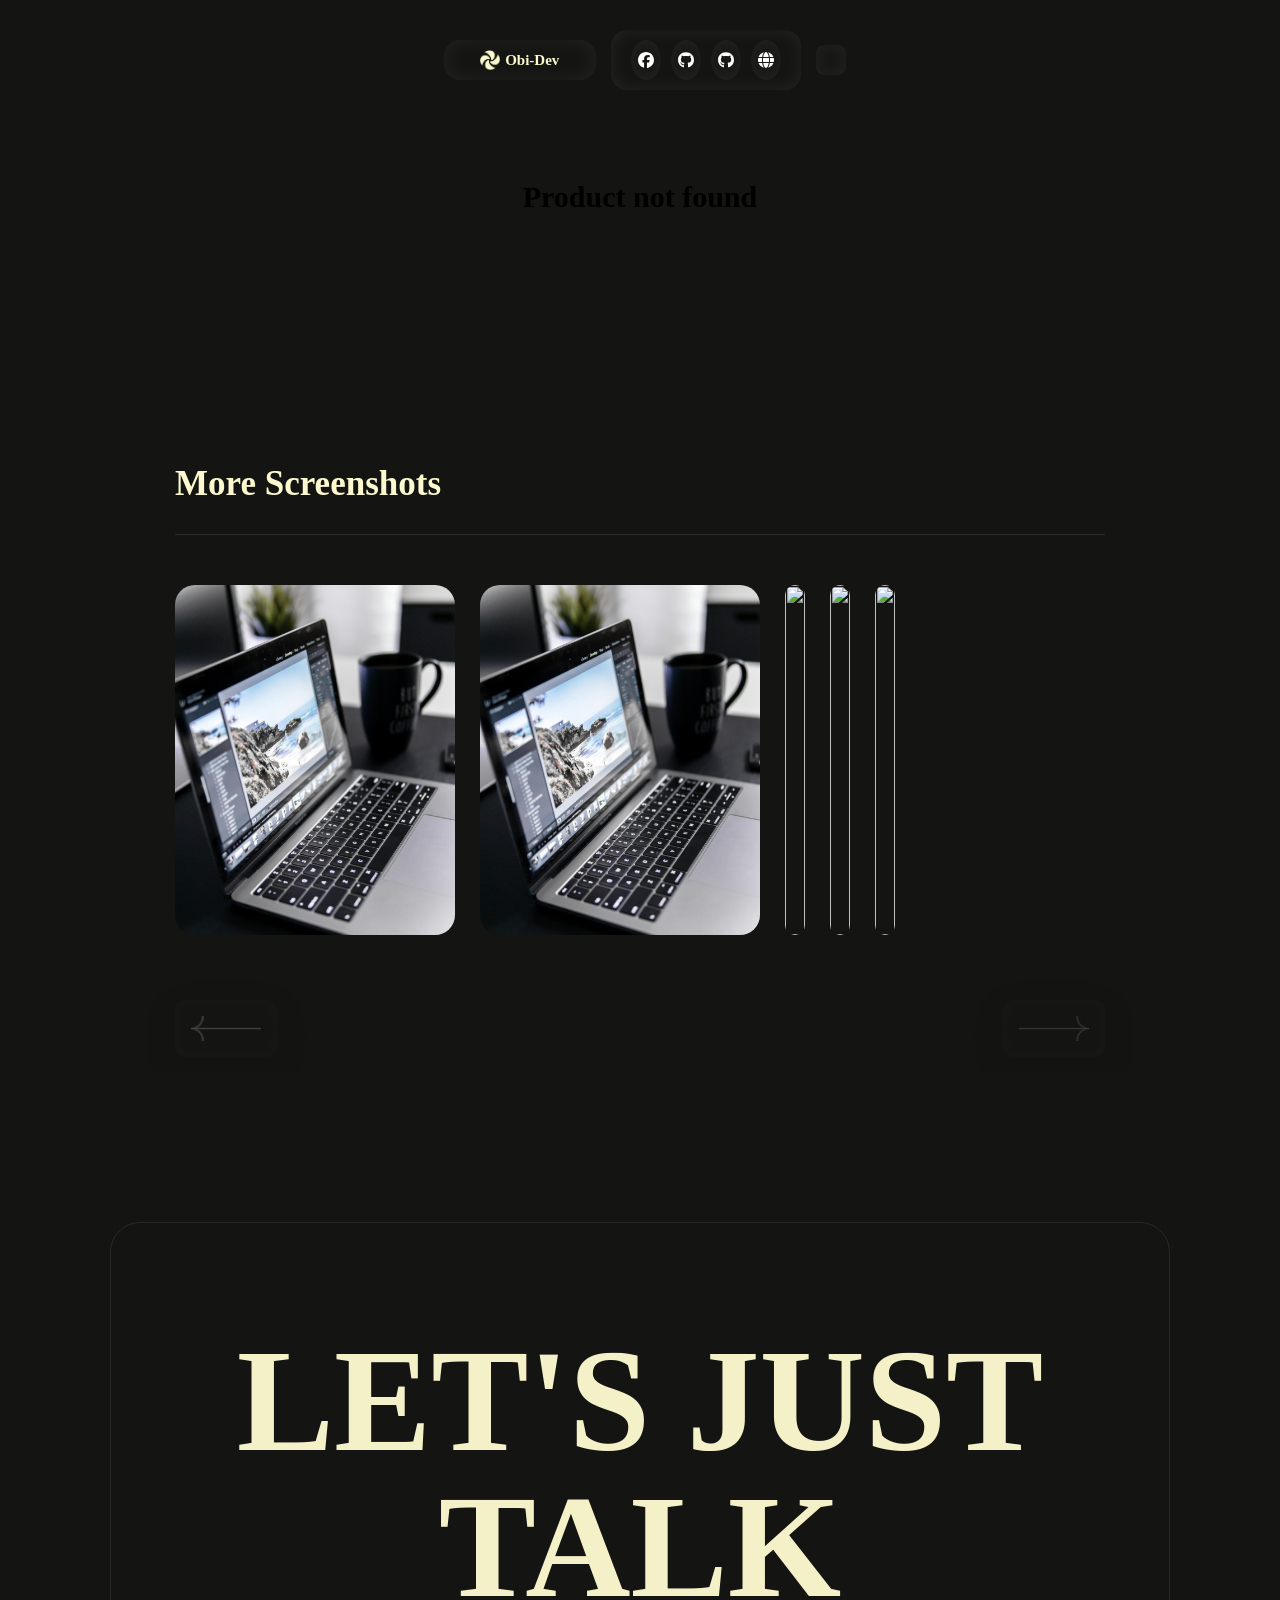
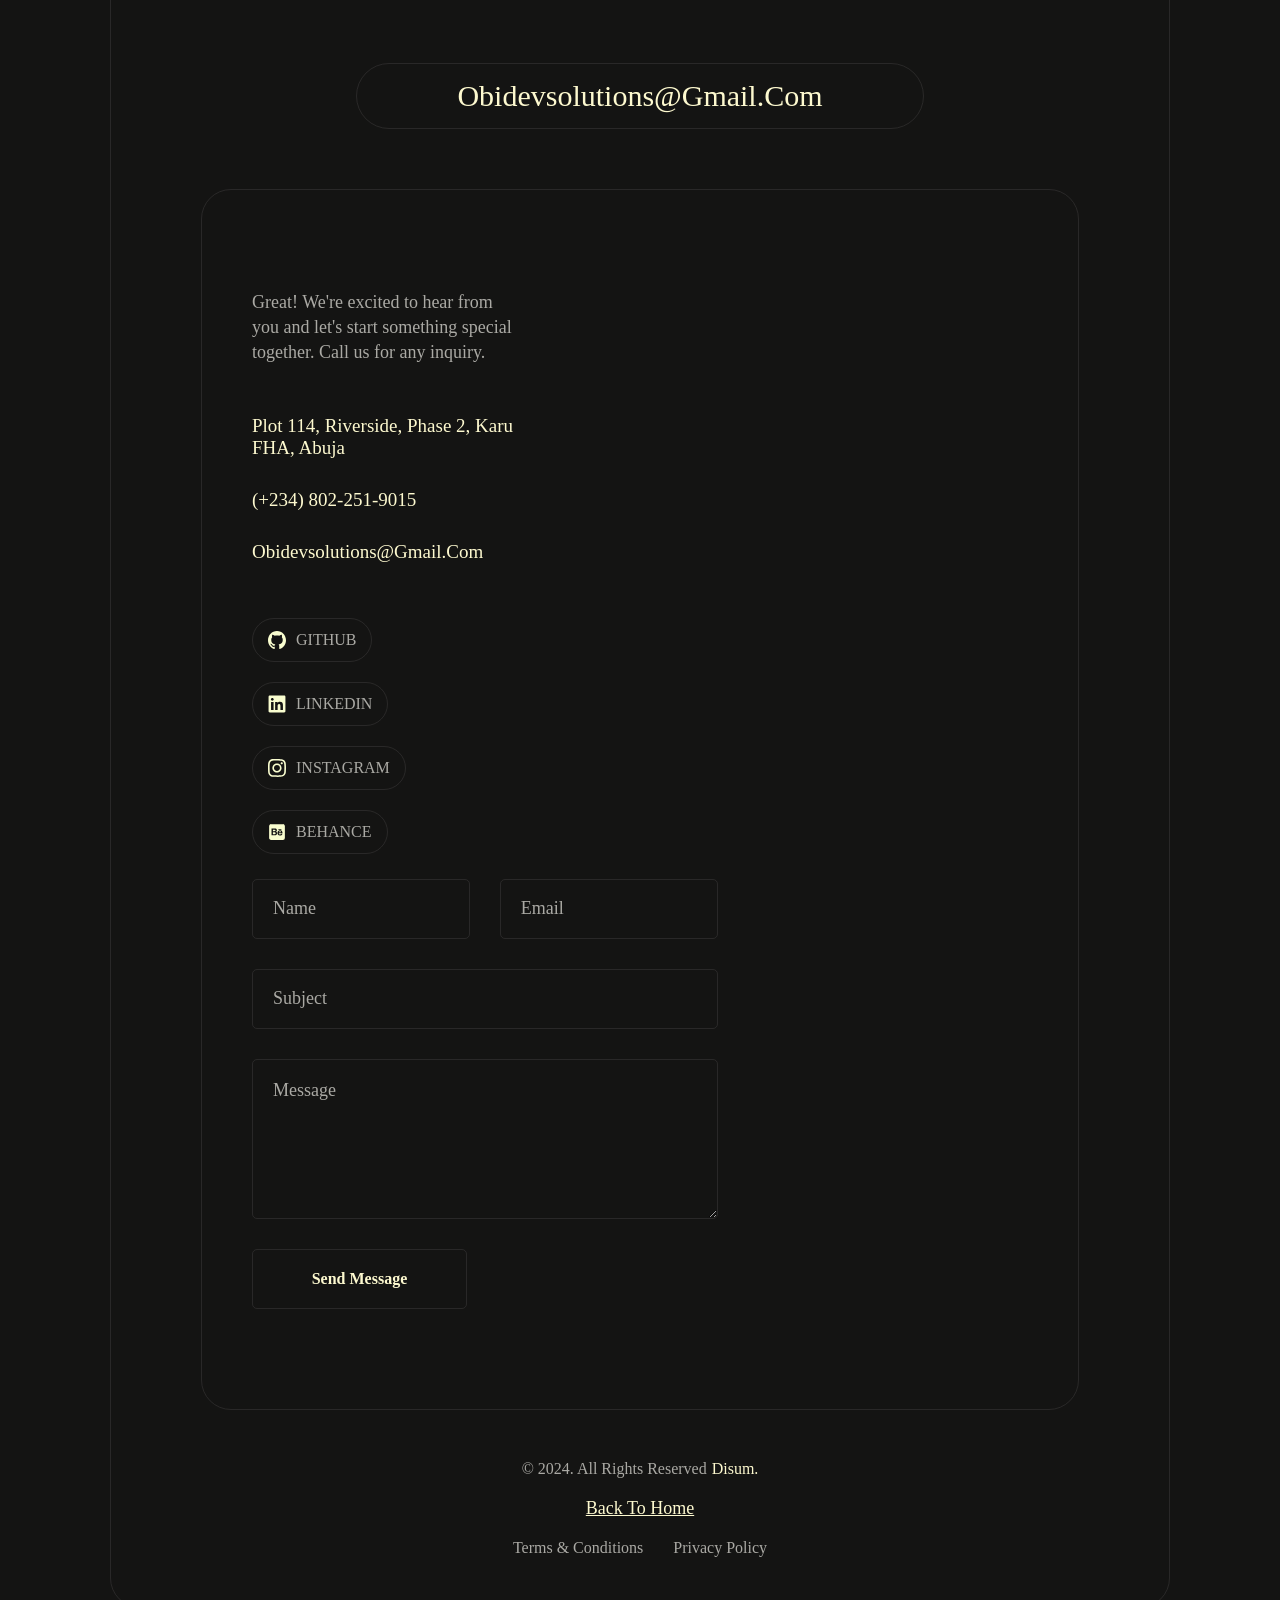
==== commit 86e0951e: "fixed lightbox zoom constraints and increased image resolution" ====
--- a/Obi-Dev/project-details.html
+++ b/Obi-Dev/project-details.html
@@ -188,12 +188,10 @@
         </div>
 
         <div class="lightbox-overlay" id="lightboxOverlay">
-            <div class="lightbox-content">
-                <div class="lightbox-image-wrapper" id="lightboxImageWrapper">
-                    <img src="" alt="" id="lightboxImage" draggable="false">
-                </div>
-                <button class="lightbox-close" id="lightboxClose">Close</button>
-            </div>
+            <div class="lightbox-image-wrapper" id="lightboxImageWrapper">
+                <img src="" alt="" id="lightboxImage" draggable="false">
+            </div>
+            <button class="lightbox-close" id="lightboxClose">Close</button>
         </div>
 
 
@@ -317,161 +315,163 @@
         }
 
         function initLightbox() {
-            const overlay = document.getElementById('lightboxOverlay');
-            const wrapper = document.getElementById('lightboxImageWrapper');
-            const lightboxImg = document.getElementById('lightboxImage');
-            const closeBtn = document.getElementById('lightboxClose');
-            const screenshots = document.getElementById('projectScreenshots');
-
-            if (!overlay || !wrapper || !lightboxImg || !closeBtn || !screenshots) {
-                console.warn('Lightbox elements not found yet');
-                return;
-            }
-
-            let scale = 1;
-            let translateX = 0;
-            let translateY = 0;
-            let isDragging = false;
-            let dragStartX = 0;
-            let dragStartY = 0;
-            let lastPinchDist = null;
-
-            const MIN_SCALE = 1;
-            const MAX_SCALE = 4;
-
-            function applyTransform() {
-                lightboxImg.style.transform =
-                    `translate(${translateX}px, ${translateY}px) scale(${scale})`;
-            }
-
-            function resetTransform() {
-                scale = 1;
-                translateX = 0;
-                translateY = 0;
-                applyTransform();
-            }
-
-            function openLightbox(src, alt) {
-                lightboxImg.src = src;
-                lightboxImg.alt = alt || '';
-                resetTransform();
-                overlay.classList.add('active');
-                document.body.style.overflow = 'hidden';
-            }
-
-            function closeLightbox() {
-                overlay.classList.remove('active');
-                document.body.style.overflow = '';
-                resetTransform();
-            }
-
-            // Open on image click
-            screenshots.querySelectorAll('.pic img').forEach(function (img) {
-                img.addEventListener('click', function () {
-                    openLightbox(img.src, img.alt);
-                });
-            });
-
-            // Close on button click
-            closeBtn.addEventListener('click', closeLightbox);
-
-            // Close when clicking outside the image/content
-            overlay.addEventListener('click', function (e) {
-                if (e.target === overlay) closeLightbox();
-            });
-
-            // Close on Escape key
-            document.addEventListener('keydown', function (e) {
-                if (e.key === 'Escape' && overlay.classList.contains('active')) {
-                    closeLightbox();
-                }
-            });
-
-            // ---- Mouse wheel zoom ----
-            wrapper.addEventListener('wheel', function (e) {
-                e.preventDefault();
-                const delta = e.deltaY < 0 ? 0.15 : -0.15;
-                scale = Math.min(MAX_SCALE, Math.max(MIN_SCALE, scale + delta));
-                if (scale === MIN_SCALE) { translateX = 0; translateY = 0; }
-                applyTransform();
-            }, { passive: false });
-
-            // ---- Double click to toggle zoom ----
-            wrapper.addEventListener('dblclick', function () {
-                if (scale === MIN_SCALE) {
-                    scale = 2;
-                } else {
-                    scale = MIN_SCALE;
-                    translateX = 0;
-                    translateY = 0;
-                }
-                applyTransform();
-            });
-
-            // ---- Drag to pan (mouse) ----
-            wrapper.addEventListener('mousedown', function (e) {
-                if (scale === MIN_SCALE) return;
-                isDragging = true;
-                wrapper.classList.add('grabbing');
-                dragStartX = e.clientX - translateX;
-                dragStartY = e.clientY - translateY;
-            });
-
-            window.addEventListener('mousemove', function (e) {
-                if (!isDragging) return;
-                translateX = e.clientX - dragStartX;
-                translateY = e.clientY - dragStartY;
-                applyTransform();
-            });
-
-            window.addEventListener('mouseup', function () {
-                isDragging = false;
-                wrapper.classList.remove('grabbing');
-            });
-
-            // ---- Touch: pinch to zoom + drag to pan ----
-            function touchDistance(touches) {
-                const dx = touches[0].clientX - touches[1].clientX;
-                const dy = touches[0].clientY - touches[1].clientY;
-                return Math.sqrt(dx * dx + dy * dy);
-            }
-
-            wrapper.addEventListener('touchstart', function (e) {
-                if (e.touches.length === 2) {
-                    lastPinchDist = touchDistance(e.touches);
-                } else if (e.touches.length === 1 && scale > MIN_SCALE) {
-                    isDragging = true;
-                    dragStartX = e.touches[0].clientX - translateX;
-                    dragStartY = e.touches[0].clientY - translateY;
-                }
-            }, { passive: false });
-
-            wrapper.addEventListener('touchmove', function (e) {
-                e.preventDefault();
-                if (e.touches.length === 2 && lastPinchDist !== null) {
-                    const newDist = touchDistance(e.touches);
-                    const delta = (newDist - lastPinchDist) * 0.01;
-                    scale = Math.min(MAX_SCALE, Math.max(MIN_SCALE, scale + delta));
-                    if (scale === MIN_SCALE) { translateX = 0; translateY = 0; }
-                    lastPinchDist = newDist;
-                    applyTransform();
-                } else if (e.touches.length === 1 && isDragging) {
-                    translateX = e.touches[0].clientX - dragStartX;
-                    translateY = e.touches[0].clientY - dragStartY;
-                    applyTransform();
-                }
-            }, { passive: false });
-
-            wrapper.addEventListener('touchend', function (e) {
-                if (e.touches.length < 2) lastPinchDist = null;
-                if (e.touches.length === 0) isDragging = false;
-            });
+    const overlay = document.getElementById('lightboxOverlay');
+    const wrapper = document.getElementById('lightboxImageWrapper');
+    const lightboxImg = document.getElementById('lightboxImage');
+    const closeBtn = document.getElementById('lightboxClose');
+    const screenshots = document.getElementById('projectScreenshots');
+
+    if (!overlay || !wrapper || !lightboxImg || !closeBtn || !screenshots) {
+        console.warn('Lightbox elements not found yet');
+        return;
+    }
+
+    let scale = 1;
+    let translateX = 0;
+    let translateY = 0;
+    let isDragging = false;
+    let dragStartX = 0;
+    let dragStartY = 0;
+    let lastPinchDist = null;
+
+    const MIN_SCALE = 1;
+    const MAX_SCALE = 4;
+
+    function applyTransform() {
+        lightboxImg.style.transform =
+            `translate(${translateX}px, ${translateY}px) scale(${scale})`;
+    }
+
+    function resetTransform() {
+        scale = 1;
+        translateX = 0;
+        translateY = 0;
+        applyTransform();
+    }
+
+    function openLightbox(src, alt) {
+        lightboxImg.src = src;
+        lightboxImg.alt = alt || '';
+        resetTransform();
+        overlay.classList.add('active');
+        document.body.style.overflow = 'hidden';
+    }
+
+    function closeLightbox() {
+        overlay.classList.remove('active');
+        document.body.style.overflow = '';
+        resetTransform();
+    }
+
+    // Event delegation: one listener on the container catches clicks
+    // on any .pic img inside it, even ones injected/replaced later.
+    screenshots.addEventListener('click', function (e) {
+        const img = e.target.closest('.pic img');
+        if (img && img.getAttribute('src')) {
+            openLightbox(img.src, img.alt);
         }
-
-        document.addEventListener('DOMContentLoaded', function () {
-            initScreenshotSlider();
-            initLightbox();
-        });
+    });
+
+    // Close on button click
+    closeBtn.addEventListener('click', closeLightbox);
+
+    // Close when clicking outside the image (on the overlay/wrapper background)
+    overlay.addEventListener('click', function (e) {
+        if (e.target === overlay || e.target === wrapper) closeLightbox();
+    });
+
+    // Close on Escape key
+    document.addEventListener('keydown', function (e) {
+        if (e.key === 'Escape' && overlay.classList.contains('active')) {
+            closeLightbox();
+        }
+    });
+
+    // ---- Mouse wheel zoom ----
+    wrapper.addEventListener('wheel', function (e) {
+        e.preventDefault();
+        const delta = e.deltaY < 0 ? 0.15 : -0.15;
+        scale = Math.min(MAX_SCALE, Math.max(MIN_SCALE, scale + delta));
+        if (scale === MIN_SCALE) { translateX = 0; translateY = 0; }
+        applyTransform();
+    }, { passive: false });
+
+    // ---- Double click to toggle zoom ----
+    wrapper.addEventListener('dblclick', function () {
+        if (scale === MIN_SCALE) {
+            scale = 2;
+        } else {
+            scale = MIN_SCALE;
+            translateX = 0;
+            translateY = 0;
+        }
+        applyTransform();
+    });
+
+    // ---- Drag to pan (mouse) ----
+    wrapper.addEventListener('mousedown', function (e) {
+        if (scale === MIN_SCALE) return;
+        isDragging = true;
+        wrapper.classList.add('grabbing');
+        dragStartX = e.clientX - translateX;
+        dragStartY = e.clientY - translateY;
+    });
+
+    window.addEventListener('mousemove', function (e) {
+        if (!isDragging) return;
+        translateX = e.clientX - dragStartX;
+        translateY = e.clientY - dragStartY;
+        applyTransform();
+    });
+
+    window.addEventListener('mouseup', function () {
+        isDragging = false;
+        wrapper.classList.remove('grabbing');
+    });
+
+    // ---- Touch: pinch to zoom + drag to pan ----
+    function touchDistance(touches) {
+        const dx = touches[0].clientX - touches[1].clientX;
+        const dy = touches[0].clientY - touches[1].clientY;
+        return Math.sqrt(dx * dx + dy * dy);
+    }
+
+    wrapper.addEventListener('touchstart', function (e) {
+        if (e.touches.length === 2) {
+            lastPinchDist = touchDistance(e.touches);
+        } else if (e.touches.length === 1 && scale > MIN_SCALE) {
+            isDragging = true;
+            dragStartX = e.touches[0].clientX - translateX;
+            dragStartY = e.touches[0].clientY - translateY;
+        }
+    }, { passive: false });
+
+    wrapper.addEventListener('touchmove', function (e) {
+        e.preventDefault();
+        if (e.touches.length === 2 && lastPinchDist !== null) {
+            const newDist = touchDistance(e.touches);
+            const delta = (newDist - lastPinchDist) * 0.01;
+            scale = Math.min(MAX_SCALE, Math.max(MIN_SCALE, scale + delta));
+            if (scale === MIN_SCALE) { translateX = 0; translateY = 0; }
+            lastPinchDist = newDist;
+            applyTransform();
+        } else if (e.touches.length === 1 && isDragging) {
+            translateX = e.touches[0].clientX - dragStartX;
+            translateY = e.touches[0].clientY - dragStartY;
+            applyTransform();
+        }
+    }, { passive: false });
+
+    wrapper.addEventListener('touchend', function (e) {
+        if (e.touches.length < 2) lastPinchDist = null;
+        if (e.touches.length === 0) isDragging = false;
+    });
+}
+
+document.addEventListener('DOMContentLoaded', function () {
+    initScreenshotSlider();
+    initLightbox();
+});
     </script>
 
     <!-- SMOOTH SCROLL TO ANCHOR LINKS -->
--- a/Obi-Dev/css/project-details.css
+++ b/Obi-Dev/css/project-details.css
@@ -570,38 +570,25 @@
     backdrop-filter: blur(10px);
     -webkit-backdrop-filter: blur(10px);
     display: none;
-    align-items: center;
-    justify-content: center;
-    flex-direction: column;
     z-index: 1000;
     opacity: 0;
     transition: opacity 0.25s ease;
 }
 
 .lightbox-overlay.active {
-    display: flex;
+    display: block;
     opacity: 1;
 }
 
-.lightbox-content {
-    display: flex;
-    flex-direction: column;
-    align-items: center;
-    gap: 20px;
-    max-width: 90vw;
-    max-height: 90vh;
-}
-
 .lightbox-image-wrapper {
-    overflow: hidden;
-    max-width: 90vw;
-    max-height: 75vh;
-    border-radius: 12px;
+    position: fixed;
+    inset: 0;
+    display: flex;
+    align-items: center;
+    justify-content: center;
+    overflow: hidden;      /* clips zoomed image at viewport edges instead of causing page scroll */
     cursor: grab;
-    touch-action: none; /* we handle pinch/drag ourselves */
-    display: flex;
-    align-items: center;
-    justify-content: center;
+    touch-action: none;
 }
 
 .lightbox-image-wrapper.grabbing {
@@ -610,15 +597,20 @@
 
 .lightbox-image-wrapper img {
     max-width: 90vw;
-    max-height: 75vh;
+    max-height: 100vh;
     object-fit: contain;
     user-select: none;
     transform-origin: center center;
     will-change: transform;
-}
-
-/* Customize this button however you like */
+    border-radius: 15px;
+}
+
+/* Close button: fixed on screen, floats above the image regardless of zoom/pan */
 .lightbox-close {
+    position: fixed;
+    top: 30px;
+    right: 30px;
+    z-index: 1001;
     background-color: #FDF9CF;
     color: #1a1a1a;
     border: none;
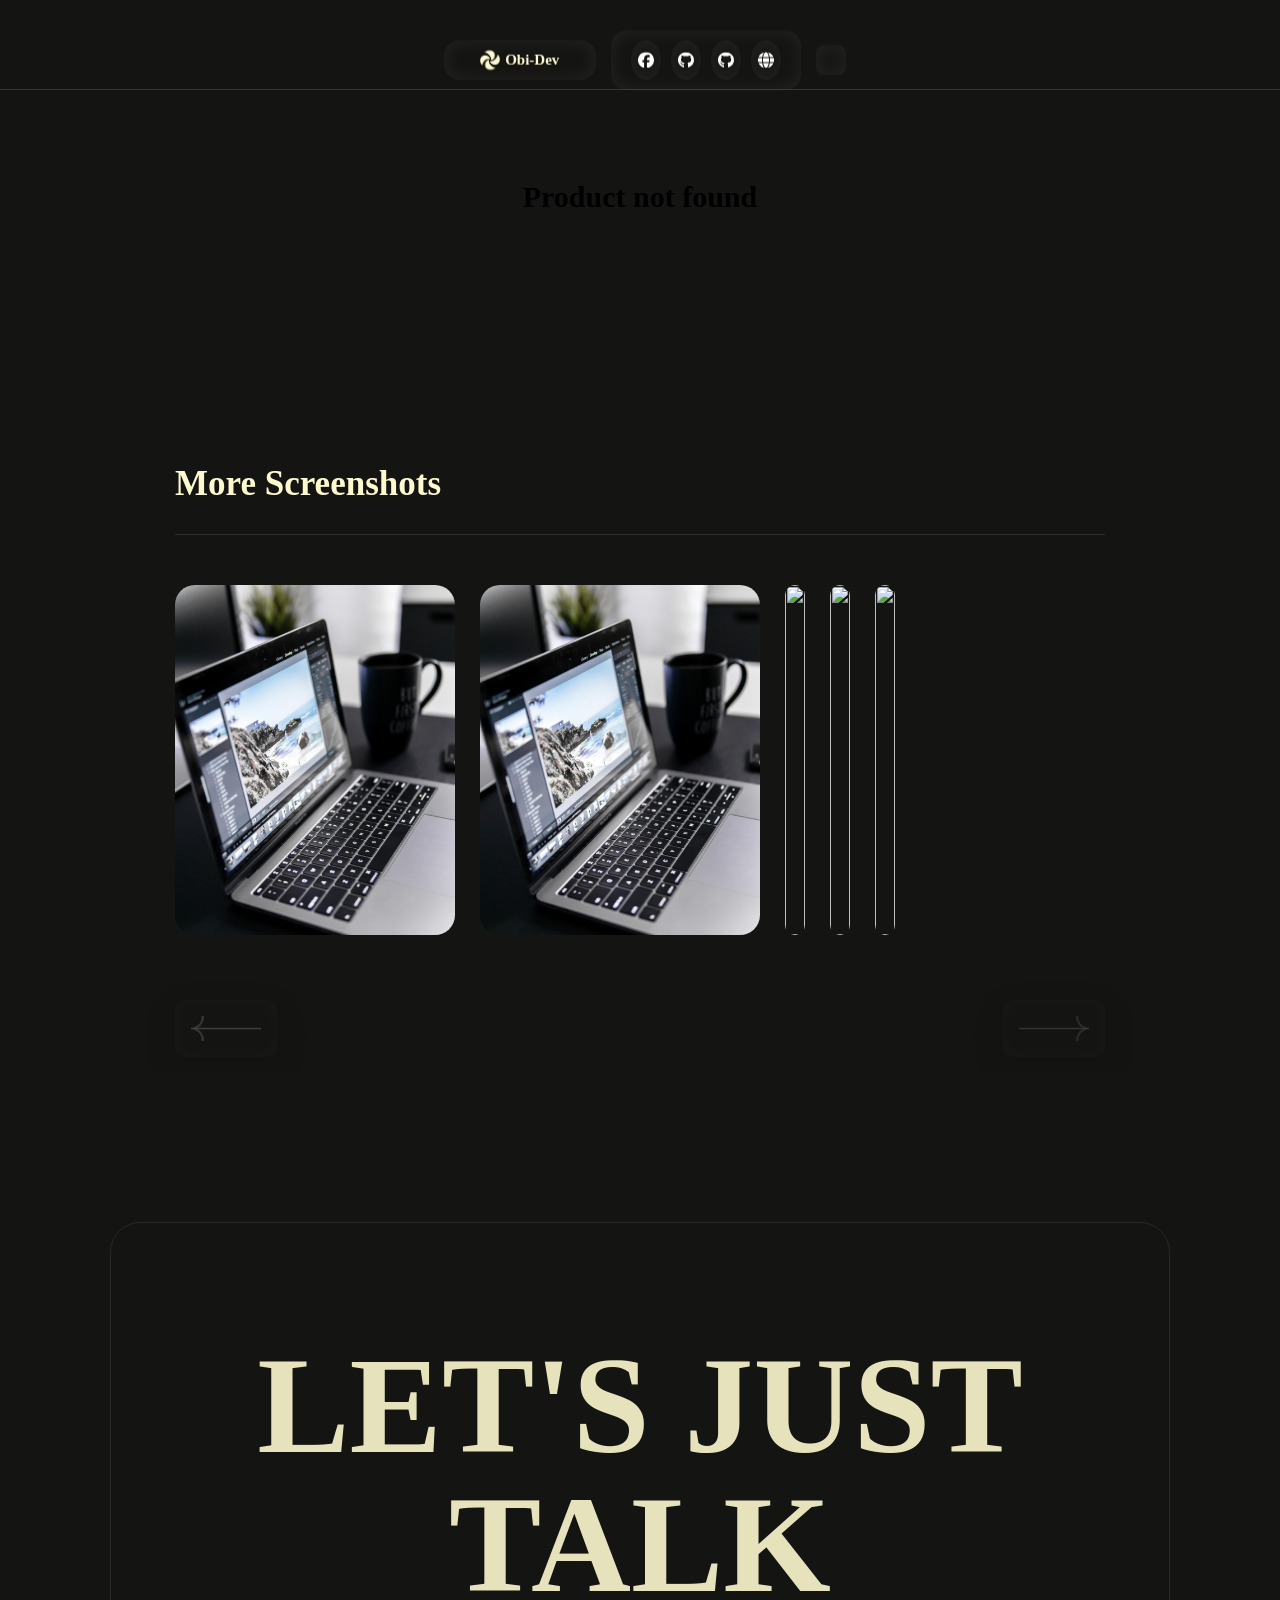
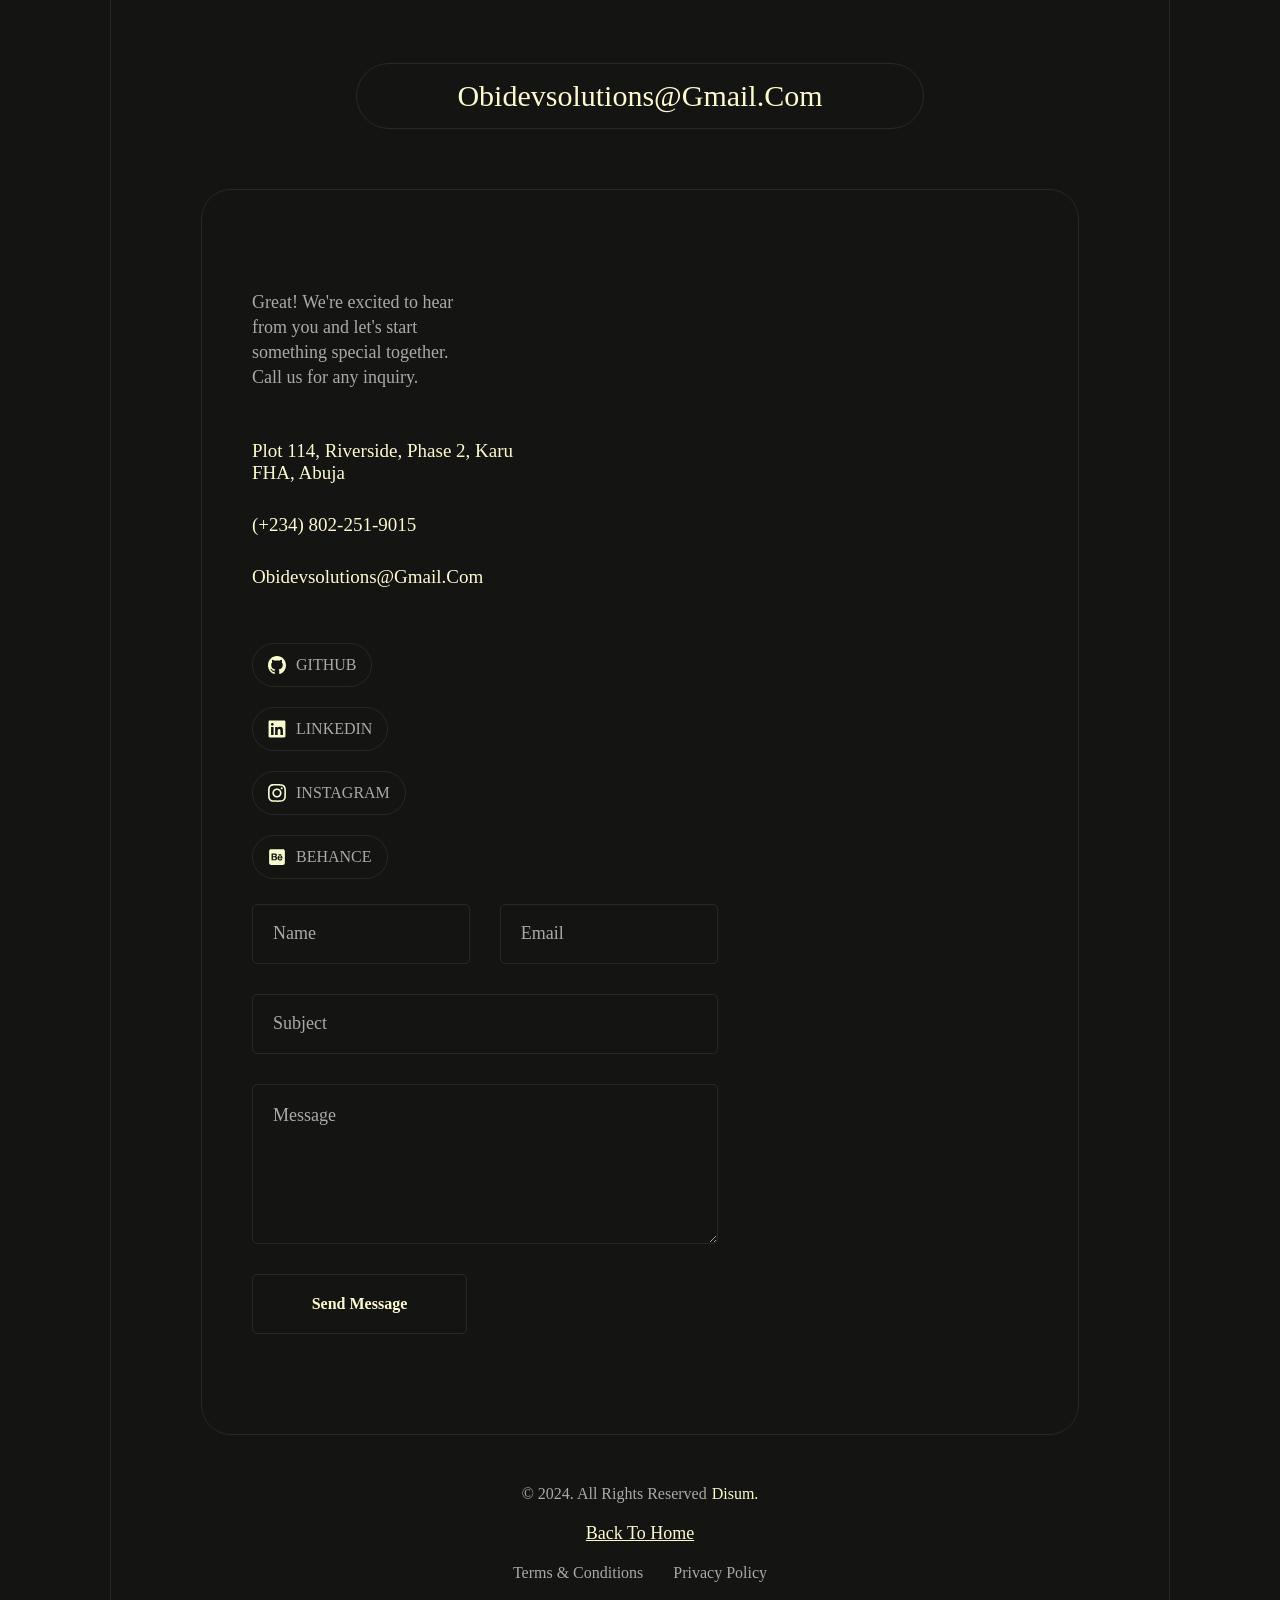
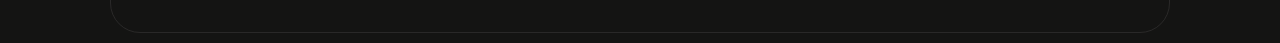
==== commit 7bce6821: "added status indicator for each project" ====
--- a/Obi-Dev/project-details.html
+++ b/Obi-Dev/project-details.html
@@ -4,9 +4,10 @@
 <head>
     <meta charset="UTF-8">
     <meta name="viewport" content="width=device-width, initial-scale=1.0">
-    <title>Document</title>
+    <title id="projectTitle">Document</title>
     <link rel="stylesheet" href="css/project-details.css">
     <link rel="stylesheet" href="media-queries/project-details-query.css">
+    <link rel="icon" href="/img/obidev-logo.png" type="icon">
 </head>
 
 <body>
@@ -18,7 +19,7 @@
     <div id="nav-spacer"></div>
     <nav id="site-nav">
         <div class="logo" onclick="window.location.href='/index.html'" style="cursor: pointer;">
-            <img src="img/thumbnail.png" alt="">
+            <img src="img/obidev-logo.png" alt="">
             <h2>Obi-Dev</h2>
         </div>
         <div class="menu-bar">
@@ -141,9 +142,10 @@
                     </span>
                     <span>
                         <h4>Service:</h4>
-                        <p id="projectServiceTwo">Branding, UI/UX Design, Front-end Development, Back-end Development
-                        </p>
+                        <p id="projectServiceTwo">Branding, UI/UX Design, Front-end Development, Back-end Development</p>
                     </span>
+                    <span id="projectStatus"></span>
+                    
                     <span class="desc" id="projectDescription">
                         <h4>Description:</h4>
                         <p>Nemo enim ipsam voluptatem quia voluptas sit aspernatur aut odit aut magni eos ratione
--- a/Obi-Dev/css/project-details.css
+++ b/Obi-Dev/css/project-details.css
@@ -335,13 +335,22 @@
     line-height: 25px;
     width: 100%;
 }
+.project-details .status {
+    padding: 5px 20px !important;
+    border-radius: 20px;
+    width: fit-content !important;
+}
 .project-details .left span:nth-child(5) {
-    display: block;
+    align-items: center;
+    gap: 20px;
 }
 .project-details .left span:nth-child(6) {
     display: block;
 }
-.project-details .left span:nth-child(5) h4, .project-details .left span:nth-child(6) h4 {
+.project-details .left span:nth-child(7) {
+    display: block;
+}
+.project-details .left span:nth-child(6) h4, .project-details .left span:nth-child(7) h4 {
     margin-top: 50px;
     font-size: 18px;
     font-weight: 500;
--- a/Obi-Dev/media-queries/project-details-query.css
+++ b/Obi-Dev/media-queries/project-details-query.css
@@ -362,24 +362,24 @@
 .project-details .left span:nth-child(2) {
     display: flex;
     align-items: center;
-    gap: 60px;
+    gap: 0px;
     justify-content: left;
 }
 .project-details .left span:nth-child(3) {
     display: flex;
     align-items: center;
-    gap: 70px;
+    gap: 0px;
 }
 .project-details .left span:nth-child(4) {
     display: flex;
-    gap: 85px;
+    gap: 0px;
     align-items: start;
 }
 .project-details .left span h4 {
     font-size: 14px;
     font-weight: 600;
     color: #FDF9CF;
-    width: 0px;
+    width: 100px;
 }
 .project-details .left span p {
     color: #B6B5AF;
@@ -387,11 +387,27 @@
     line-height: 20px;
     width: 100%;
 }
+
+.project-details .left span:nth-child(6) {
+    display: block;
+}
+.project-details .left span:nth-child(6) h4 {
+    padding-bottom: 25px;
+}
+.project-details .status {
+    padding: 5px 20px !important;
+    border-radius: 20px;
+    width: fit-content !important;
+}
+.project-details .status {
+    padding: 5px 20px !important;
+    border-radius: 20px;
+    width: fit-content !important;
+    margin-left: -20px;
+}
 .project-details .left span:nth-child(5) {
-    display: block;
-}
-.project-details .left span:nth-child(5) h4 {
-    padding-bottom: 25px;
+    align-items: center;
+    gap: 0px;
 }
 .project-details .left button {
     background-color: transparent;
@@ -1225,24 +1241,24 @@
 .project-details .left span:nth-child(2) {
     display: flex;
     align-items: center;
-    gap: 60px;
+    gap: 0px;
     justify-content: left;
 }
 .project-details .left span:nth-child(3) {
     display: flex;
     align-items: center;
-    gap: 70px;
+    gap: 0px;
 }
 .project-details .left span:nth-child(4) {
     display: flex;
-    gap: 85px;
+    gap: 0px;
     align-items: start;
 }
 .project-details .left span h4 {
     font-size: 14px;
     font-weight: 600;
     color: #FDF9CF;
-    width: 0px;
+    width: 100px;
 }
 .project-details .left span p {
     color: #B6B5AF;
@@ -1250,10 +1266,20 @@
     line-height: 20px;
     width: 100%;
 }
+.project-details .status {
+    padding: 5px 20px !important;
+    border-radius: 20px;
+    width: fit-content !important;
+    margin-left: -20px;
+}
 .project-details .left span:nth-child(5) {
+    align-items: center;
+    gap: 0px;
+}
+.project-details .left span:nth-child(6) {
     display: block;
 }
-.project-details .left span:nth-child(5) h4 {
+.project-details .left span:nth-child(6) h4 {
     padding-bottom: 25px;
 }
 .project-details .left button {
@@ -2023,7 +2049,7 @@
     animation: flicker 2s linear infinite;
 }
 .project-section .header h2 {
-    font-size: 35px;
+    font-size: 40px;
     line-height: 32px;
     font-weight: 700;
     color: #FDF9CF;
@@ -2064,7 +2090,7 @@
     margin-bottom: 200px;
 }
 .project-details .left h3 {
-    font-size: 22px;
+    font-size: 25px;
     padding-bottom: 20px;
     border-bottom: 1px solid #413f3f94 ;
     color: #FDF9CF;
@@ -2072,7 +2098,7 @@
     margin-top: -100px;
 }
 .project-details .left .desc h4{
-    font-size: 14px;
+    font-size: 18px;
     font-weight: 600;
     color: #FDF9CF;
     width: 0px;
@@ -2080,44 +2106,55 @@
 .project-details .left span {
     display: flex;
     align-items: initial;
-    padding-bottom: 15px;
+    padding-bottom: 25px;
     border-bottom: 1px solid #413f3f94;
-    margin-bottom: 15px;
+    margin-bottom: 25px;
     gap: 0px;
 }
 .project-details .left span:nth-child(2) {
     display: flex;
     align-items: center;
-    gap: 60px;
+    gap: 0px;
     justify-content: left;
 }
 .project-details .left span:nth-child(3) {
     display: flex;
     align-items: center;
-    gap: 70px;
+    gap: 0px;
 }
 .project-details .left span:nth-child(4) {
     display: flex;
-    gap: 85px;
+    gap: 0px;
     align-items: start;
 }
 .project-details .left span h4 {
-    font-size: 14px;
+    font-size: 16px;
     font-weight: 600;
     color: #FDF9CF;
-    width: 0px;
+    width: 100px;
 }
 .project-details .left span p {
     color: #B6B5AF;
-    font-size: 14px;
+    font-size: 16px;
     line-height: 20px;
     width: 100%;
 }
+.project-details .status {
+    padding: 5px 20px !important;
+    border-radius: 20px;
+    width: fit-content !important;
+    margin-left: -20px;
+}
 .project-details .left span:nth-child(5) {
+    align-items: center;
+    gap: 0px;
+}
+.project-details .left span:nth-child(6) {
     display: block;
 }
-.project-details .left span:nth-child(5) h4 {
-    padding-bottom: 25px;
+.project-details .left span:nth-child(6) h4 {
+    padding-bottom: 30px;
+    font-size: 20px;
 }
 .project-details .left button {
     background-color: transparent;
@@ -2451,10 +2488,11 @@
 }
 .contact .contact-form .left h3 {
     font-weight: 400;
-    font-size: 15px;
+    font-size: 16px;
     line-height: 25px;
     color: #b6b5afed;
     padding-bottom: 20px;
+    width: 80%;
 }
 .contact .contact-form .left a {
     padding-bottom: 15px;
@@ -2842,11 +2880,27 @@
     line-height: 25px;
     width: 100%;
 }
+.project-details .status {
+    padding: 5px 20px !important;
+    border-radius: 20px;
+    width: fit-content !important;
+}
 .project-details .left span:nth-child(5) {
+    align-items: center;
+    gap: 20px;
+}
+.project-details .left span:nth-child(6) {
     display: block;
 }
-.project-details .left span:nth-child(5) h4 {
-    padding-bottom: 25px;
+.project-details .left span:nth-child(7) {
+    display: block;
+}
+.project-details .left span:nth-child(6) h4, .project-details .left span:nth-child(7) h4 {
+    margin-top: 50px;
+    font-size: 18px;
+    font-weight: 500;
+    padding-bottom: 35px;
+    width: 100%;
 }
 .project-details .left button {
     background-color: transparent;
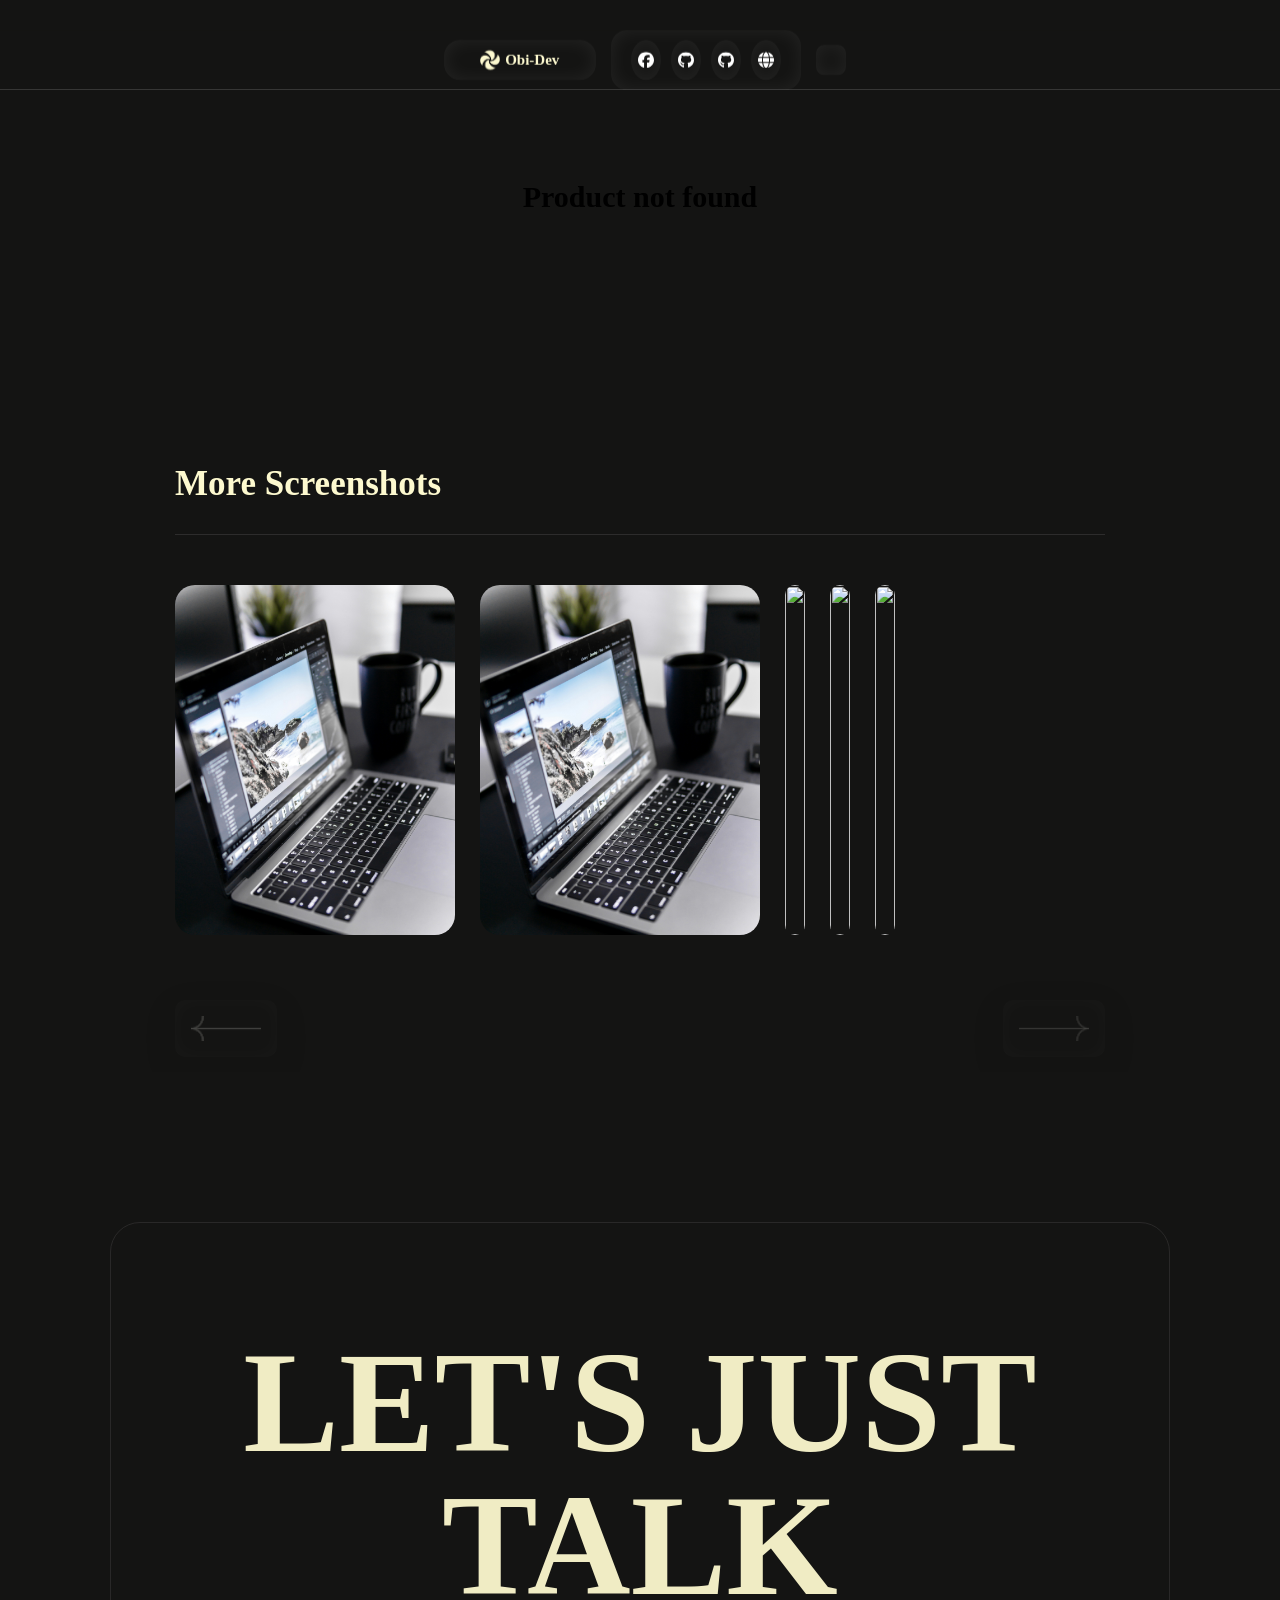
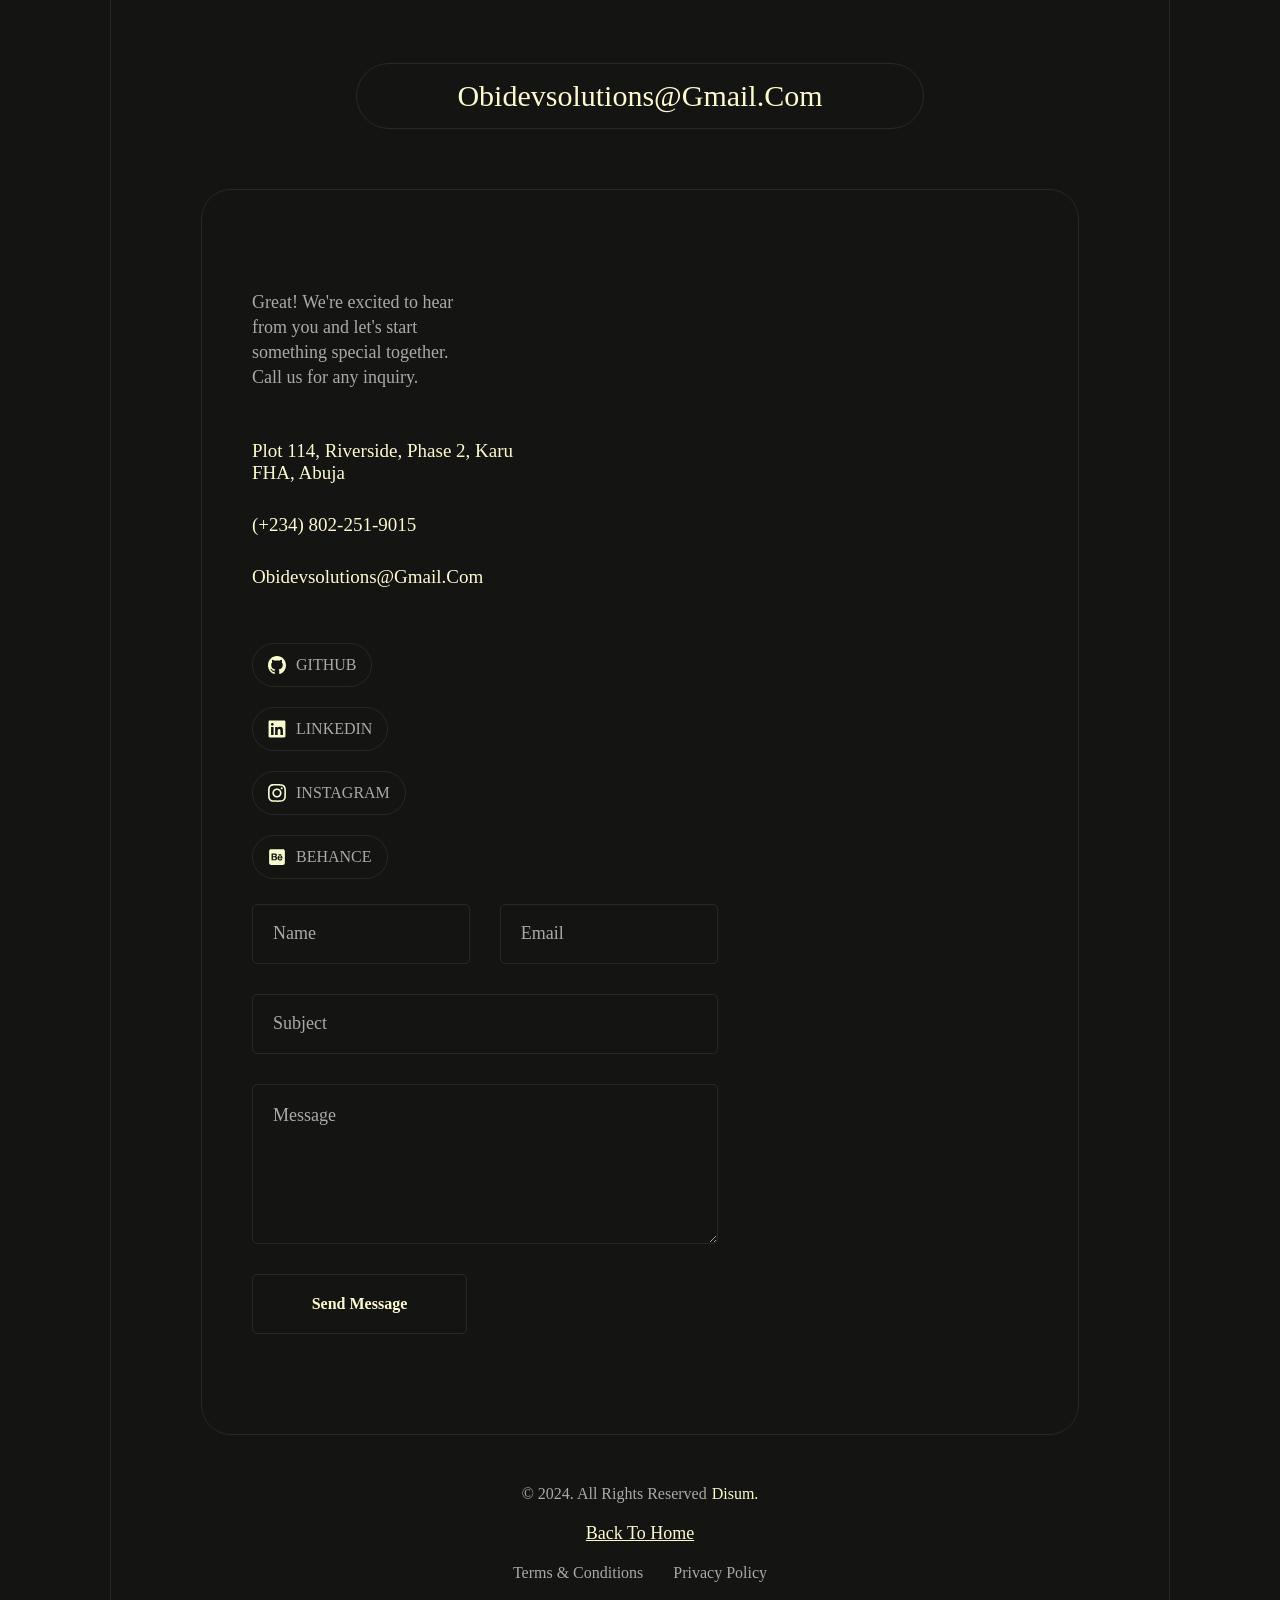
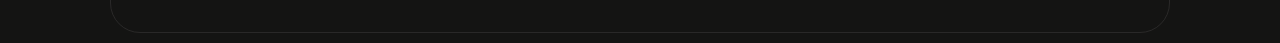
==== commit e3c47538: "minor adjustments" ====
--- a/Obi-Dev/project-details.html
+++ b/Obi-Dev/project-details.html
@@ -145,7 +145,7 @@
                         <p id="projectServiceTwo">Branding, UI/UX Design, Front-end Development, Back-end Development</p>
                     </span>
                     <span id="projectStatus"></span>
-                    
+
                     <span class="desc" id="projectDescription">
                         <h4>Description:</h4>
                         <p>Nemo enim ipsam voluptatem quia voluptas sit aspernatur aut odit aut magni eos ratione
@@ -157,8 +157,8 @@
                         </p>
                     </span>
 
-                    <button><a href="#" id="projectLink" style="text-decoration: none; color: #FDF9CF;">View live
-                            Project</a></button>
+                    <button><img src="icons/eye.svg" alt=""><a href="#" id="projectLink" style="text-decoration: none; color: #FDF9CF;">Live
+                            Project </a></button>
                 </div>
                 <div class="right" id="projectImgSection">
                     <div class="image"><img src="img/kevin-bhagat-ms-QnzmKGVM-unsplash.jpg" alt=""></div>
--- a/Obi-Dev/css/project-details.css
+++ b/Obi-Dev/css/project-details.css
@@ -373,12 +373,17 @@
     color: #FDF9CF;
     width: fit-content;
     font-weight: 600;
-    padding: 18px 30px;
-    border-radius: 30px;
+    padding: 18px 25px;
+    border-radius: 15px;
     margin-top: 50px;
     display: flex;
     justify-content: center;
     align-items: center;
+    gap: 12px;
+}
+.project-details .left button img{
+    width: 22px;
+    /* margin-bottom: px; */
 }
 .project-details .right {
     display: flex;
--- a/Obi-Dev/media-queries/project-details-query.css
+++ b/Obi-Dev/media-queries/project-details-query.css
@@ -416,10 +416,14 @@
     font-size: 14px;
     color: #FDF9CF;
     width: fit-content;
-    padding: 16px 30px;
+    padding: 16px 25px;
     font-weight: 600;
-    border-radius: 30px;
+    border-radius: 15px;
     margin-top: 0px;
+}
+.project-details .left button img{
+    width: 22px;
+    /* margin-bottom: px; */
 }
 .skill-set {
     display: flex;
@@ -1289,10 +1293,14 @@
     font-size: 14px;
     color: #FDF9CF;
     width: fit-content;
-    padding: 16px 30px;
+    padding: 16px 25px;
     font-weight: 600;
-    border-radius: 30px;
+    border-radius: 15px;
     margin-top: 30px;
+}
+.project-details .left button img{
+    width: 22px;
+    /* margin-bottom: px; */
 }
 .skill-set {
     display: flex;
@@ -2163,10 +2171,14 @@
     font-size: 14px;
     color: #FDF9CF;
     width: fit-content;
-    padding: 16px 30px;
+    padding: 16px 25px;
     font-weight: 600;
-    border-radius: 30px;
+    border-radius: 15px;
     margin-top: 30px;
+}
+.project-details .left button img{
+    width: 22px;
+    /* margin-bottom: px; */
 }
 .skill-set {
     display: flex;
@@ -2909,9 +2921,13 @@
     font-size: 16px;
     color: #FDF9CF;
     width: 175px;
-    padding: 16px;
-    border-radius: 30px;
+    padding: 18px;
+    border-radius: 15px;
     margin-top: 30px;
+}
+.project-details .left button img{
+    width: 22px;
+    /* margin-bottom: px; */
 }
 .project-details .right {
     display: flex;
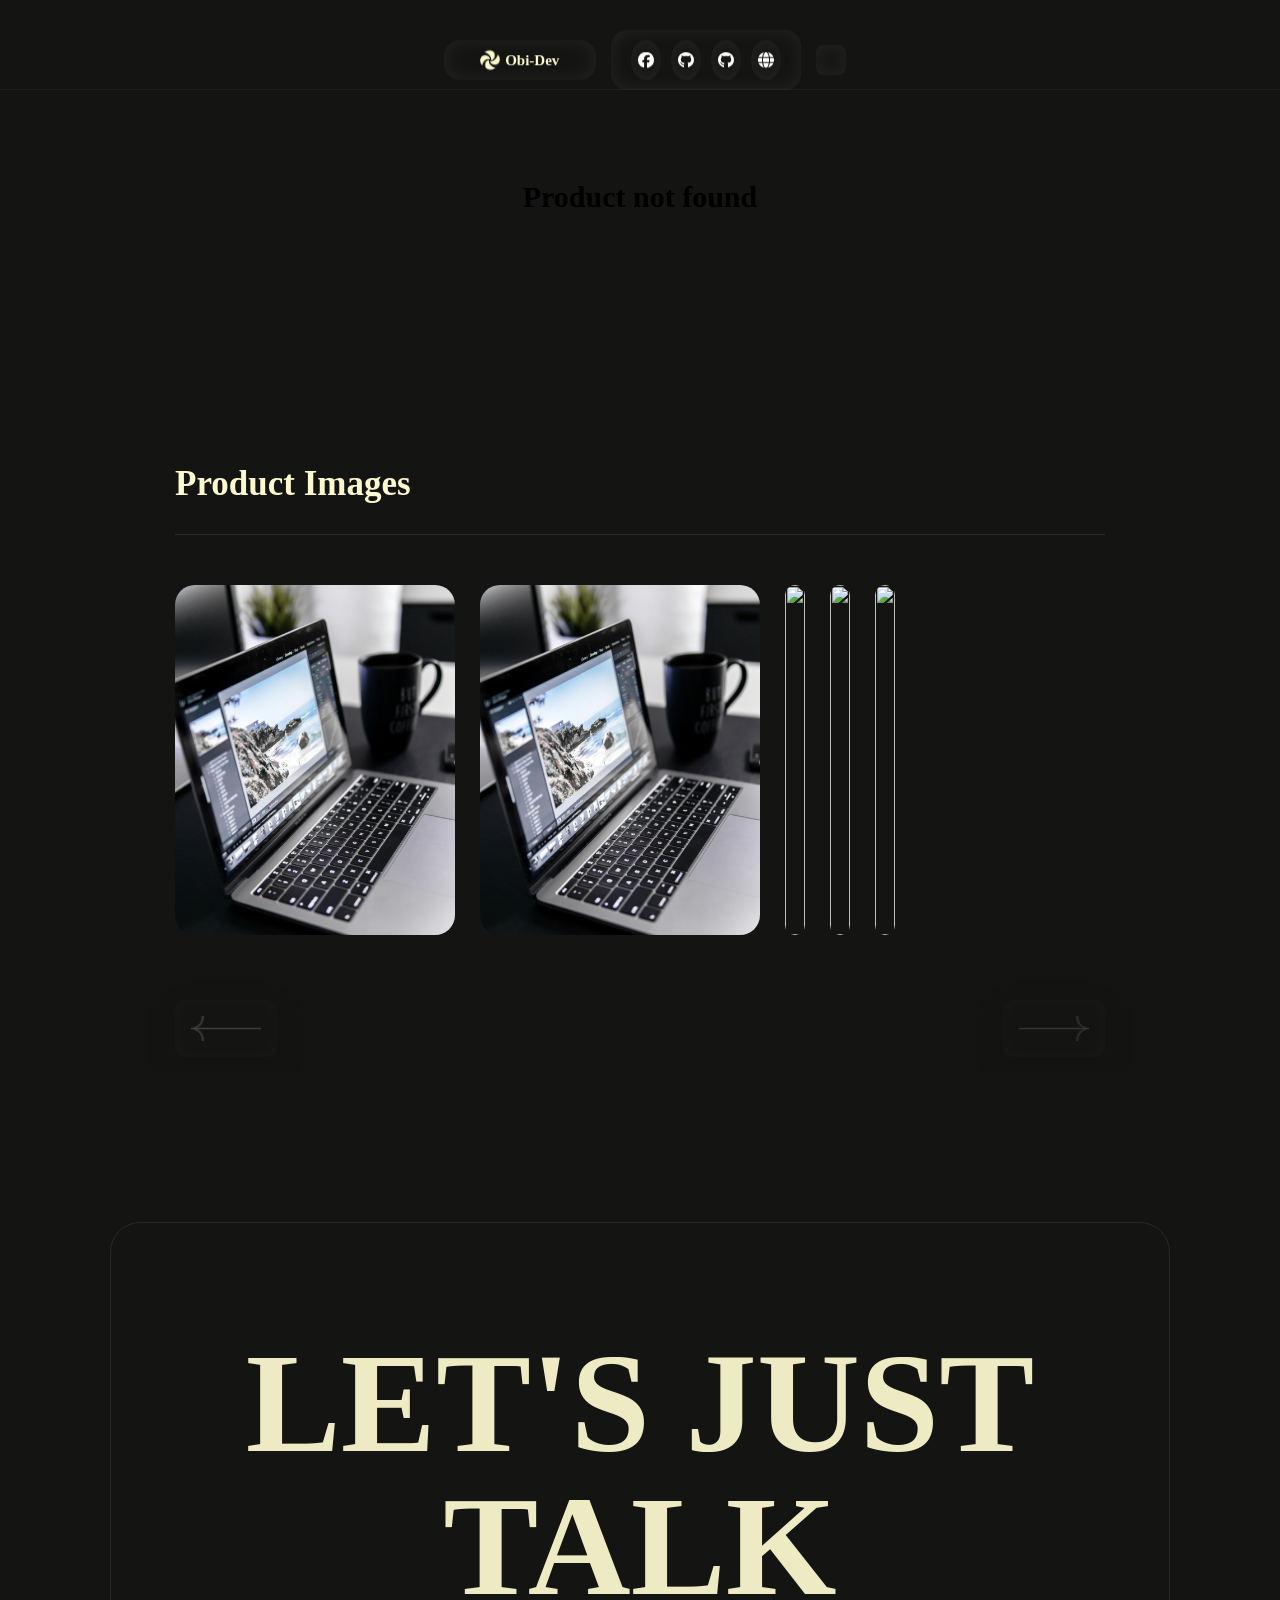
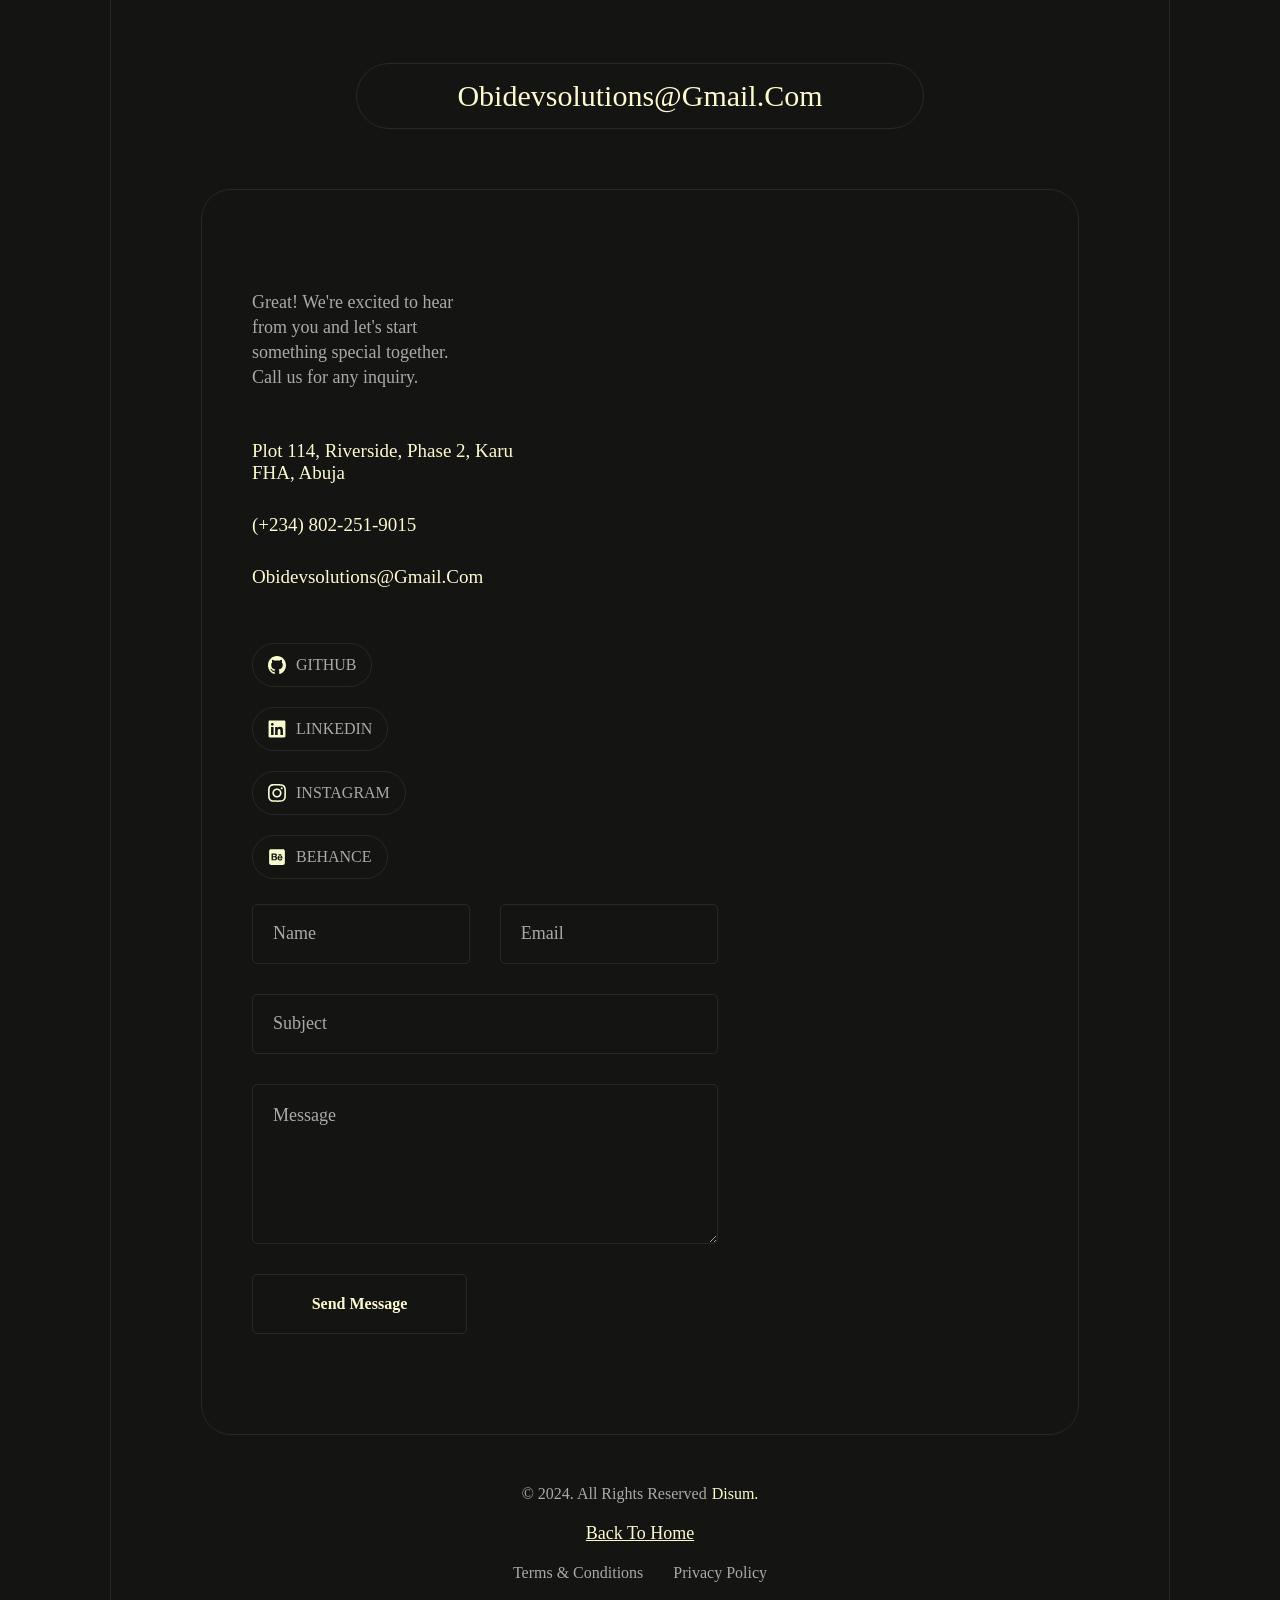
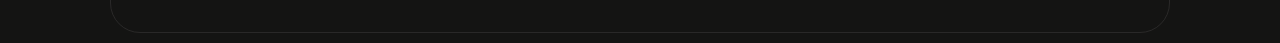
==== commit 01b550b8: "minor adjustments" ====
--- a/Obi-Dev/project-details.html
+++ b/Obi-Dev/project-details.html
@@ -174,7 +174,7 @@
 
         <div class="project-pictures">
             <div class="head">
-                <h2>More Screenshots</h2>
+                <h2>Product Images</h2>
             </div>
             <div class="screenshots" id="projectScreenshots">
                 <div class="pic"><img src="img/kevin-bhagat-ms-QnzmKGVM-unsplash.jpg" alt="" id="screenshotOne"></div>
--- a/Obi-Dev/media-queries/project-details-query.css
+++ b/Obi-Dev/media-queries/project-details-query.css
@@ -299,7 +299,7 @@
     animation: flicker 2s linear infinite;
 }
 .project-section .header h2 {
-    font-size: 25px;
+    font-size: 28px;
     line-height: 32px;
     font-weight: 700;
     color: #FDF9CF;
@@ -383,8 +383,8 @@
 }
 .project-details .left span p {
     color: #B6B5AF;
-    font-size: 14px;
-    line-height: 20px;
+    font-size: 15px;
+    /* line-height: 20px; */
     width: 100%;
 }
 
@@ -422,7 +422,7 @@
     margin-top: 0px;
 }
 .project-details .left button img{
-    width: 22px;
+    width: 18px;
     /* margin-bottom: px; */
 }
 .skill-set {
@@ -1180,7 +1180,7 @@
     animation: flicker 2s linear infinite;
 }
 .project-section .header h2 {
-    font-size: 25px;
+    font-size: 30px;
     line-height: 32px;
     font-weight: 700;
     color: #FDF9CF;
@@ -1259,15 +1259,15 @@
     align-items: start;
 }
 .project-details .left span h4 {
-    font-size: 14px;
+    font-size: 20px;
     font-weight: 600;
     color: #FDF9CF;
-    width: 100px;
+    width: 120px;
 }
 .project-details .left span p {
     color: #B6B5AF;
-    font-size: 14px;
-    line-height: 20px;
+    font-size: 16px;
+    /* line-height: 20px; */
     width: 100%;
 }
 .project-details .status {
@@ -1299,7 +1299,7 @@
     margin-top: 30px;
 }
 .project-details .left button img{
-    width: 22px;
+    width: 18px;
     /* margin-bottom: px; */
 }
 .skill-set {
@@ -2136,31 +2136,31 @@
     align-items: start;
 }
 .project-details .left span h4 {
-    font-size: 16px;
+    font-size: 22px;
     font-weight: 600;
     color: #FDF9CF;
-    width: 100px;
+    width: 150px;
 }
 .project-details .left span p {
     color: #B6B5AF;
-    font-size: 16px;
-    line-height: 20px;
+    font-size: 18px;
+    /* line-height: 20px; */
     width: 100%;
 }
 .project-details .status {
     padding: 5px 20px !important;
     border-radius: 20px;
     width: fit-content !important;
-    margin-left: -20px;
-}
-.project-details .left span:nth-child(5) {
+    margin-left: -50px;
+}
+.project-details .left span:nth-child(6) {
     align-items: center;
     gap: 0px;
 }
-.project-details .left span:nth-child(6) {
+.project-details .left span:nth-child(7) {
     display: block;
 }
-.project-details .left span:nth-child(6) h4 {
+.project-details .left span:nth-child(7) h4 {
     padding-bottom: 30px;
     font-size: 20px;
 }
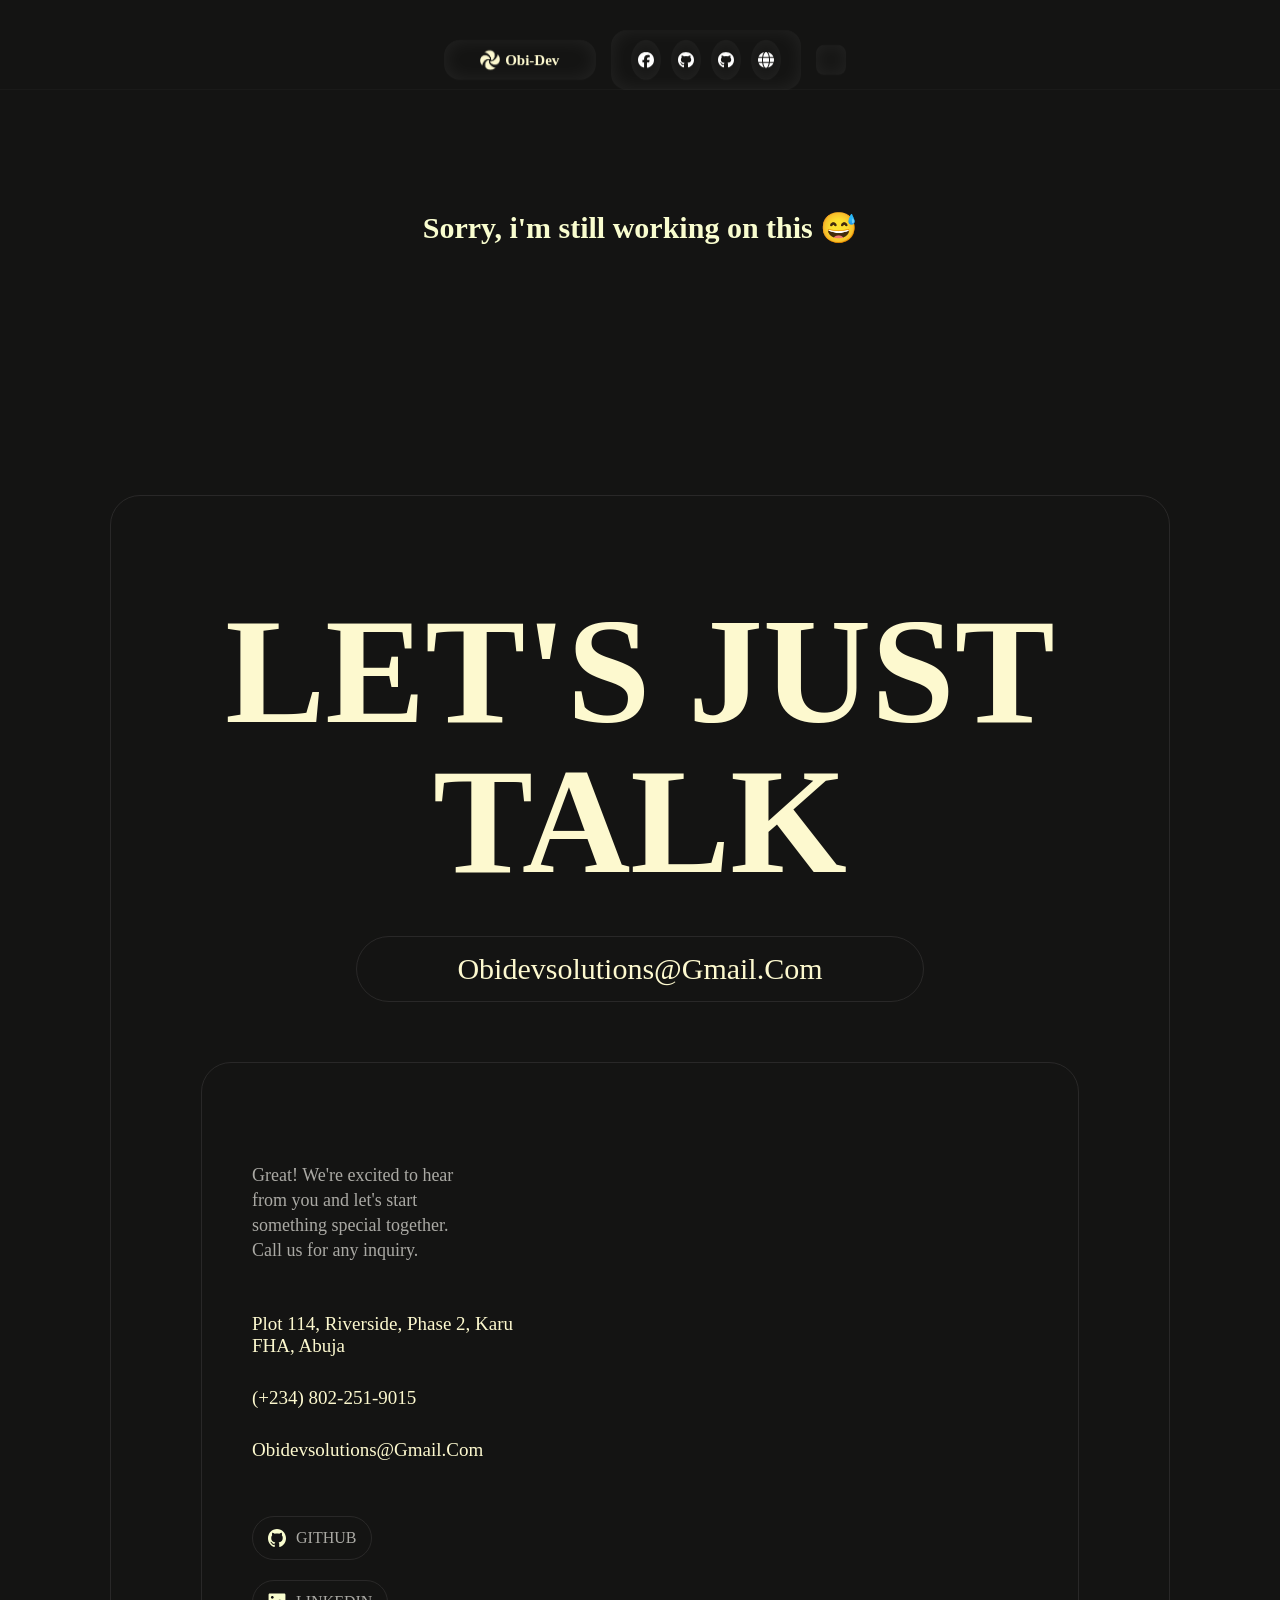
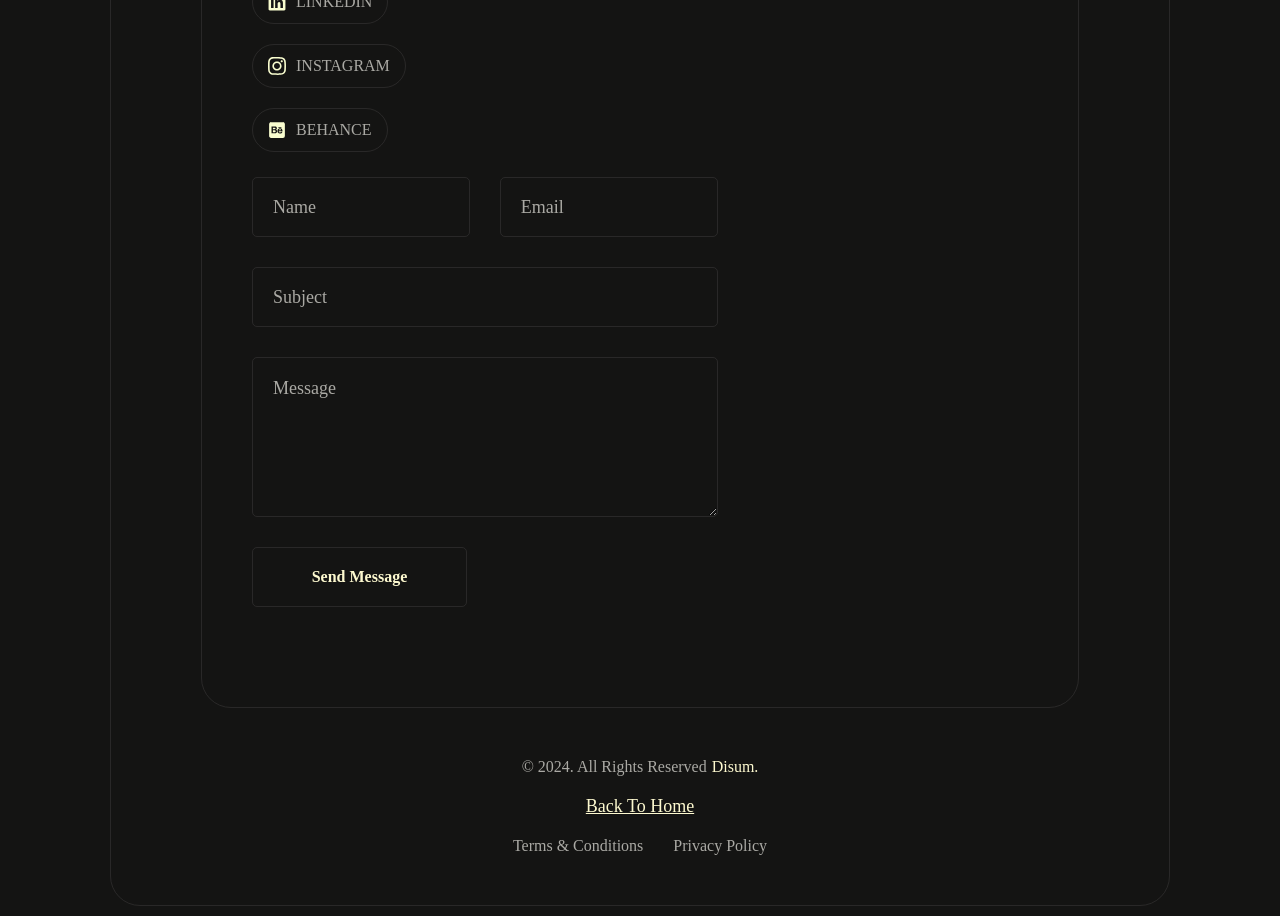
==== commit a214a18c: "minor adjustments" ====
--- a/Obi-Dev/project-details.html
+++ b/Obi-Dev/project-details.html
@@ -172,7 +172,7 @@
             </div> -->
         </div>
 
-        <div class="project-pictures">
+        <div class="project-pictures" id="projectImages">
             <div class="head">
                 <h2>Product Images</h2>
             </div>
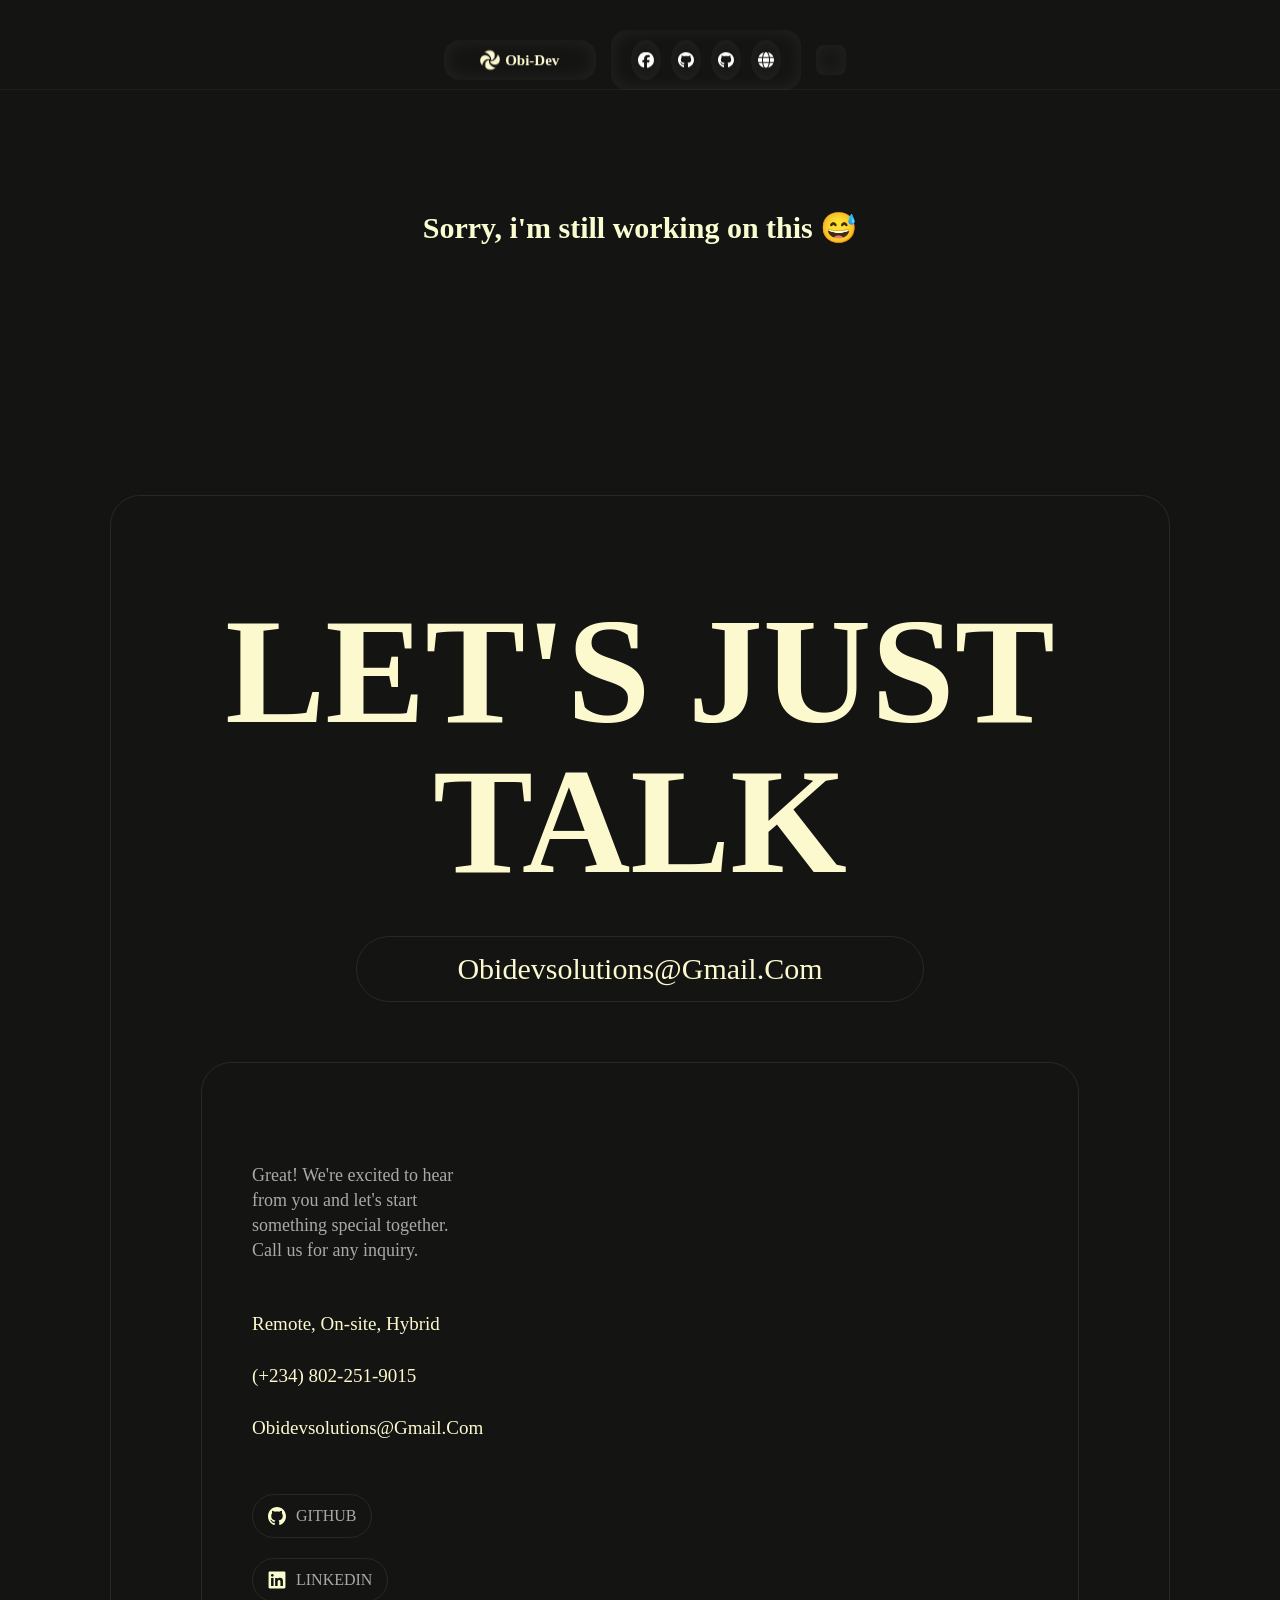
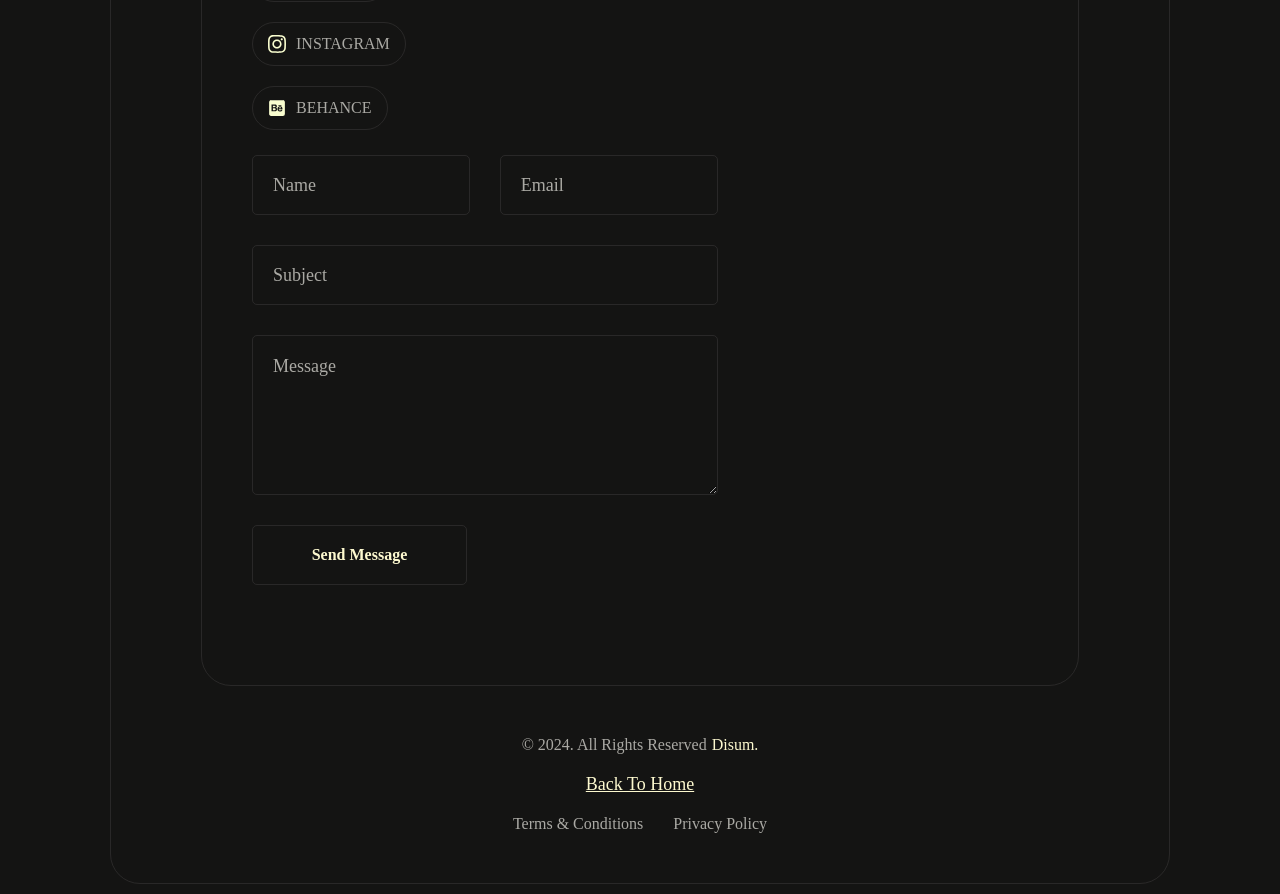
==== commit dab19109: "added some new projects to projects.html" ====
--- a/Obi-Dev/project-details.html
+++ b/Obi-Dev/project-details.html
@@ -157,8 +157,8 @@
                         </p>
                     </span>
 
-                    <button><img src="icons/eye.svg" alt=""><a href="#" id="projectLink" style="text-decoration: none; color: #FDF9CF;">Live
-                            Project </a></button>
+                    <a href="#" id="projectLink" style="text-decoration: none; color: #FDF9CF;"><button><img src="icons/eye.svg" alt="">Live
+                            Project </button></a>
                 </div>
                 <div class="right" id="projectImgSection">
                     <div class="image"><img src="img/kevin-bhagat-ms-QnzmKGVM-unsplash.jpg" alt=""></div>
@@ -246,7 +246,7 @@
                     <h3>Great! We're excited to hear from you and let's start something special together. Call us for
                         any inquiry.</h3>
 
-                    <a href="">Plot 114, Riverside, Phase 2, Karu FHA, Abuja</a>
+                    <a href="">Remote, On-site, Hybrid</a>
                     <a href="">(+234) 802-251-9015</a>
                     <a href=""> Obidevsolutions@Gmail.Com</a>
 
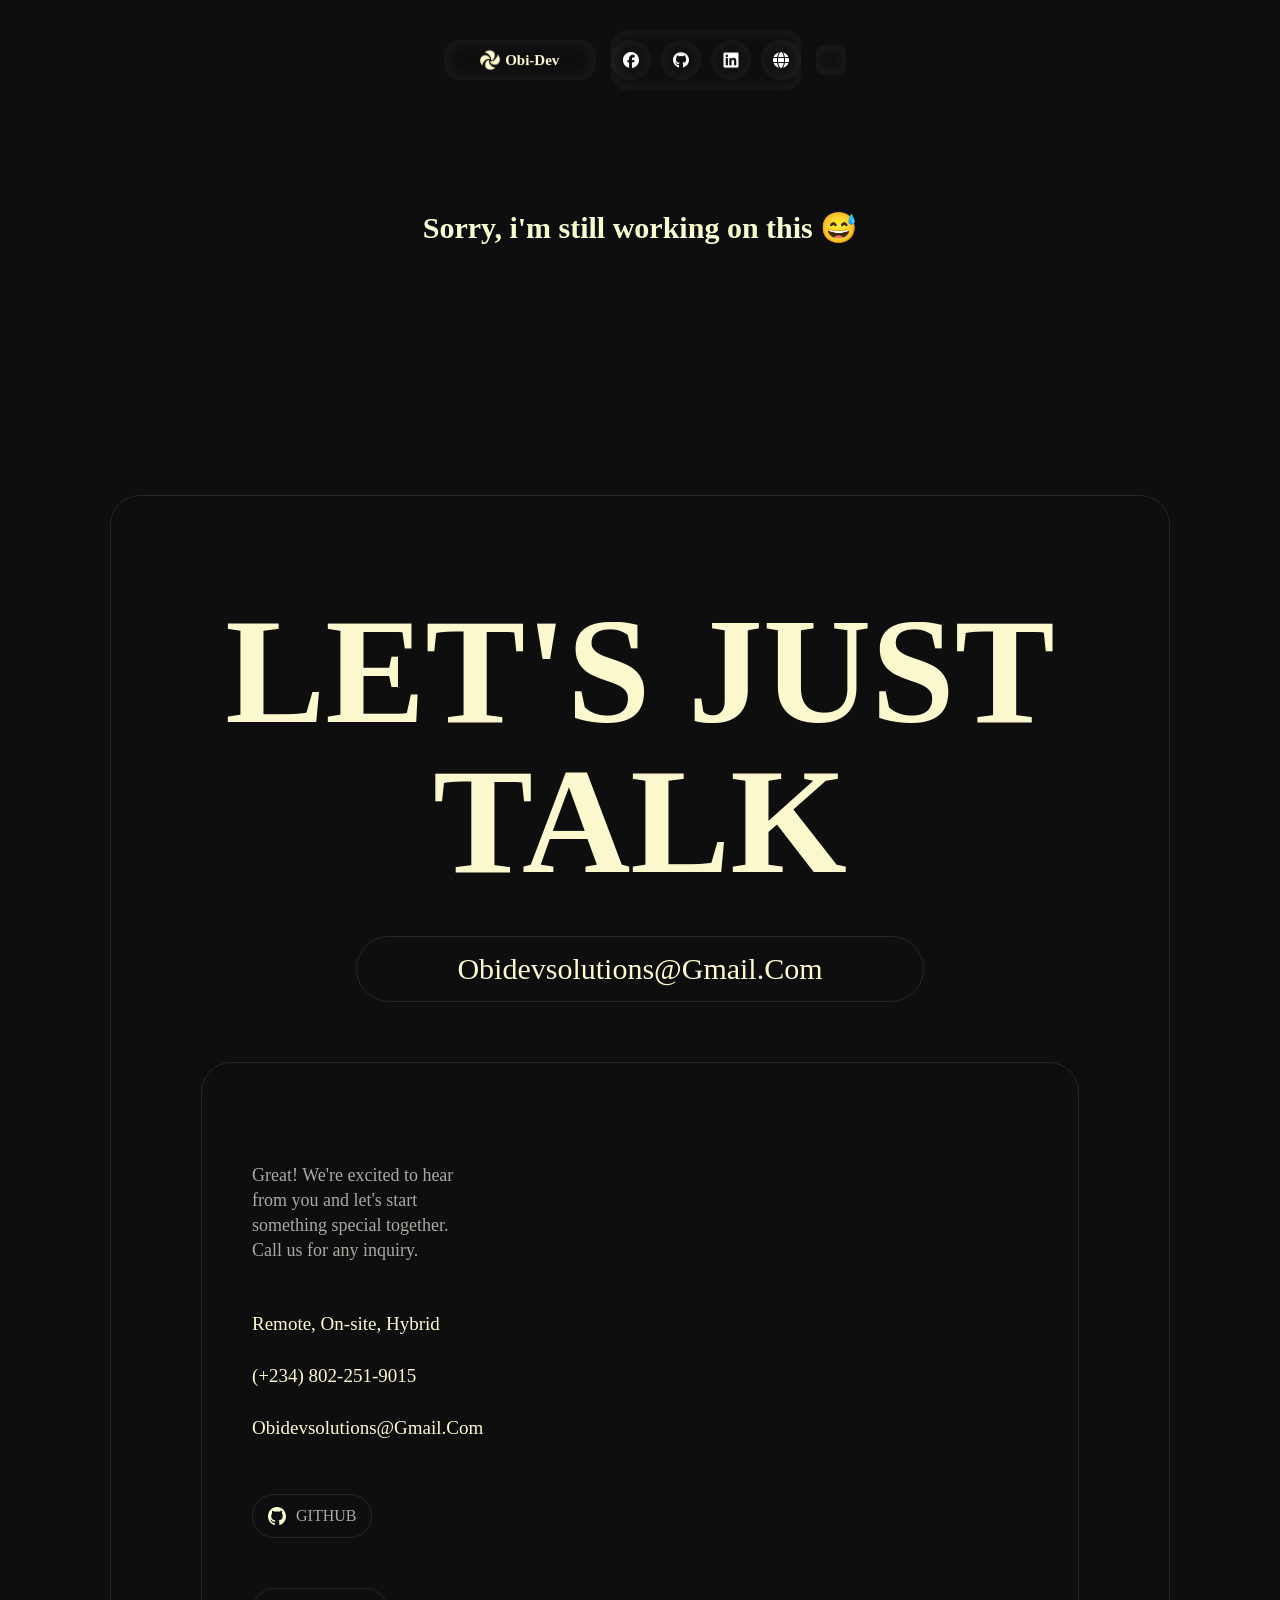
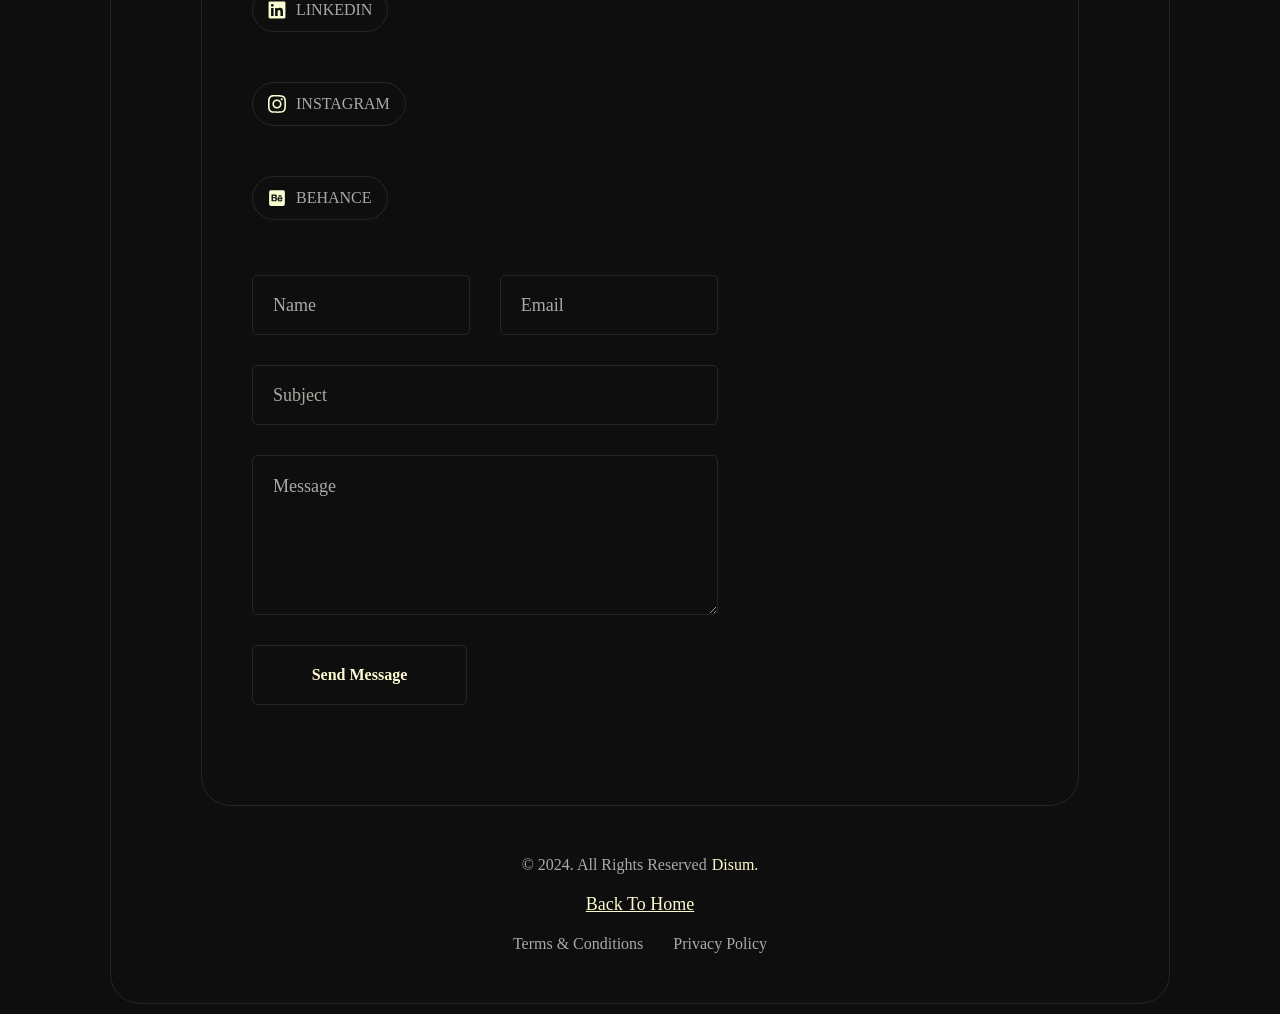
==== commit f155d20c: "update" ====
--- a/Obi-Dev/project-details.html
+++ b/Obi-Dev/project-details.html
@@ -63,10 +63,10 @@
             </div>
         </div>
         <div class="icons">
-            <span><img src="icons/facebook.svg" alt=""></span>
-            <span><img src="icons/github.svg" alt=""></span>
-            <span><img src="icons/github.svg" alt=""></span>
-            <span><img src="icons/globe.svg" alt=""></span>
+            <a href="https://www.facebook.com/share/1DmrZmJWFj/"><span><img src="icons/facebook.svg" alt=""></span></a>
+            <a href="https://github.com/EmmanuelJnr-50"><span><img src="icons/github.svg" alt=""></span></a>
+            <a href="https://www.linkedin.com/in/emmanuel-obiechina-257345377?utm_source=share_via&utm_content=profile&utm_medium=member_android"><span><img src="icons/linkedin-svgrepo-com (1).svg" alt=""></span></a>
+            <a href="#"><span><img src="icons/globe.svg" alt=""></span></a>
         </div>
 
         <div class="menu-btn" id="menubtn">
@@ -238,7 +238,7 @@
         <footer class="contact" id="contact">
             <div class="head">
                 <h2>LET'S JUST TALK</h2>
-                <h3>Obidevsolutions@Gmail.Com</h3>
+                <h3><a href="mailto:obidevsolutions@gmail.com">Obidevsolutions@Gmail.Com</a></h3>
             </div>
 
             <div class="contact-form">
@@ -251,10 +251,10 @@
                     <a href=""> Obidevsolutions@Gmail.Com</a>
 
                     <div class="other-social">
-                        <button><img src="./icons/github-142-svgrepo-com (1).svg" alt="">GITHUB</button>
-                        <button><img src="./icons/linkedin-svgrepo-com (2).svg" alt="">LINKEDIN</button>
-                        <button><img src="./icons/instagram-167-svgrepo-com.svg" alt="">INSTAGRAM</button>
-                        <button><img src="./icons/behance-internet-media-svgrepo-com.svg" alt="">BEHANCE</button>
+                        <a href="https://github.com/EmmanuelJnr-50"><button><img src="./icons/github-142-svgrepo-com (1).svg" alt="">GITHUB</button></a>
+                        <a href="https://www.linkedin.com/in/emmanuel-obiechina-257345377?utm_source=share_via&utm_content=profile&utm_medium=member_android"><button><img src="./icons/linkedin-svgrepo-com (2).svg" alt="">LINKEDIN</button></a>
+                        <a href="https://www.instagram.com/obidevsolutions""><button><img src="./icons/instagram-167-svgrepo-com.svg" alt="">INSTAGRAM</button></a>
+                        <a href="#"><button><img src="./icons/behance-internet-media-svgrepo-com.svg" alt="">BEHANCE</button></a>
                     </div>
                 </div>
                 <div class="form">
--- a/Obi-Dev/css/project-details.css
+++ b/Obi-Dev/css/project-details.css
@@ -1,4 +1,4 @@
-/* headers- #FDF9CF,background - #141413, border- #262525, small texts- #B6B5AF*/
+/* headers- #FDF9CF,background - #0e0e0e, border- #262525, small texts- #B6B5AF*/
 
 @import url('https://fonts.googleapis.com/css2?family=Unbounded:wght@200..900&display=swap');
 @import url('https://fonts.googleapis.com/css2?family=Figtree:ital,wght@0,300..900;1,300..900&family=Google+Sans:ital,opsz,wght@0,17..18,400..700;1,17..18,400..700&display=swap');
@@ -7,7 +7,7 @@
     margin: 0;
     padding: 0;
     box-sizing: border-box;
-    font-family: Campton;
+    font-family: Uto;
 }
 html {
     scroll-behavior: smooth;
@@ -17,7 +17,7 @@
 }
 body {
     overflow-x: hidden;
-    background-color: #141413;
+    background-color: #0e0e0e;
 }
 body::-webkit-scrollbar {
     width: 4px;
@@ -82,7 +82,7 @@
     margin: 0px 0px 28px 0px;
     padding: 0px 0px 0px 10px;
     gap: 15px;
-    background-color: #141413;
+    background-color: #0e0e0e;
     position: relative;
     justify-content: center;
     top: 30px;
@@ -190,7 +190,7 @@
     box-shadow: inset 0px 0px 20px #ffffff12;
     width: 100%;
     margin-left: -25px;
-    background-color: #141413;
+    background-color: #0e0e0e;
     padding: 10px 30px 30px 30px;
     border-radius: 20px;
     visibility: hidden;
@@ -728,7 +728,7 @@
     font-size: 25px;
 }
 .related-projects .info .name p {
-    background-color: #141413;
+    background-color: #0e0e0e;
     color: #FDF9CF;
     font-size: 14px;
     margin: 0 105px;
@@ -737,7 +737,7 @@
     font-weight: 600;
 }
 .related-projects .info .name a {
-    background-color: #141413;
+    background-color: #0e0e0e;
     color: #FDF9CF;
     font-size: 14px;
     margin: 0;
@@ -785,6 +785,10 @@
     justify-content: center;
     margin: 0 auto;
     width: fit-content;
+}
+.contact .head h3 a {
+    text-decoration: none;
+    color: #FDF9CF;
 }
 .contact .contact-form {
     padding: 100px 50px;
--- a/Obi-Dev/media-queries/project-details-query.css
+++ b/Obi-Dev/media-queries/project-details-query.css
@@ -1,7 +1,7 @@
-@import url('https://fonts.cdnfonts.com/css/campton');  
+@import url('https://fonts.cdnfonts.com/css/Uto');  
 :root {
     --main-color: #fdf9cf;
-    --background-color: #141413;
+    --background-color: #0e0e0e;
     --border-color: #262525;
     --small-text-color: #B6B5AF;
 }
@@ -11,7 +11,7 @@
 @import url('https://fonts.googleapis.com/css2?family=Figtree:ital,wght@0,300..900;1,300..900&family=Google+Sans:ital,opsz,wght@0,17..18,400..700;1,17..18,400..700&display=swap');
 
 @media (min-width: 300px) and (max-width: 450px) {
-    /* headers- #FDF9CF,background - #141413, border- #262525, small texts- #B6B5AF*/
+    /* headers- #FDF9CF,background - #0e0e0e, border- #262525, small texts- #B6B5AF*/
 
 @import url('https://fonts.googleapis.com/css2?family=Unbounded:wght@200..900&display=swap');
 
@@ -19,7 +19,7 @@
     margin: 0;
     padding: 0;
     box-sizing: border-box;
-    font-family: Campton;
+    font-family: Uto;
 }
 html {
     scroll-behavior: smooth;
@@ -30,7 +30,7 @@
 }
 body {
     overflow-x: hidden;
-    background-color: #141413;
+    background-color: #0e0e0e;
 }
 body::-webkit-scrollbar {
     width: 4px;
@@ -96,7 +96,7 @@
     margin: 0px 0px 28px 0px;
     padding: 10px 15px 10px 15px;
     gap: 15px;
-    background-color: #141413;
+    background-color: #0e0e0e;
     position: relative;
     top: 0px;
     width: 100%;
@@ -208,14 +208,14 @@
     box-shadow: inset 0px 0px 20px #ffffff12;
     width: 100%;
     margin-left: -15px;
-    background-color: #141413;
+    background-color: #0e0e0e;
     padding: 20px 20px 20px 20px;
     border-radius: 15px;
     top: 75px;
     visibility: hidden;
     transition: 400ms;
     opacity: 0;
-    background-color: #141413;
+    background-color: #0e0e0e;
 }
 nav .phone-menu .links2 span {
     display: flex;
@@ -682,7 +682,7 @@
     font-size: 12px;
     border-radius: 25px;
     display: flex;
-    background-color: #141413;
+    background-color: #0e0e0e;
     gap: 0px;
     text-decoration: none;
     align-items: center;
@@ -889,7 +889,7 @@
 }
 }
 @media (min-width: 451px) and (max-width: 1000px) {
-    /* headers- #FDF9CF,background - #141413, border- #262525, small texts- #B6B5AF*/
+    /* headers- #FDF9CF,background - #0e0e0e, border- #262525, small texts- #B6B5AF*/
 
 @import url('https://fonts.googleapis.com/css2?family=Unbounded:wght@200..900&display=swap');
 
@@ -897,7 +897,7 @@
     margin: 0;
     padding: 0;
     box-sizing: border-box;
-    font-family: Campton;
+    font-family: Uto;
 }
 html {
     scroll-behavior: smooth;
@@ -908,7 +908,7 @@
 }
 body {
     overflow-x: hidden;
-    background-color: #141413;
+    background-color: #0e0e0e;
 }
 body::-webkit-scrollbar {
     width: 4px;
@@ -974,7 +974,7 @@
     margin: 0px 0px 28px 0px;
     padding: 10px 15px 10px 15px;
     gap: 15px;
-    background-color: #141413;
+    background-color: #0e0e0e;
     position: relative;
     top: 0px;
     width: 100%;
@@ -1086,14 +1086,14 @@
     box-shadow: inset 0px 0px 20px #ffffff12;
     width: 100%;
     margin-left: -15px;
-    background-color: #141413;
+    background-color: #0e0e0e;
     padding: 20px 20px 20px 20px;
     border-radius: 15px;
     top: 75px;
     visibility: hidden;
     transition: 400ms;
     opacity: 0;
-    background-color: #141413;
+    background-color: #0e0e0e;
 }
 nav .phone-menu .links2 span {
     display: flex;
@@ -1560,7 +1560,7 @@
     font-size: 12px;
     border-radius: 25px;
     display: flex;
-    background-color: #141413;
+    background-color: #0e0e0e;
     gap: 0px;
     text-decoration: none;
     align-items: center;
@@ -1766,7 +1766,7 @@
 }
 }
 @media (min-width: 1000px) and (max-width: 1280px) {
-    /* headers- #FDF9CF,background - #141413, border- #262525, small texts- #B6B5AF*/
+    /* headers- #FDF9CF,background - #0e0e0e, border- #262525, small texts- #B6B5AF*/
 
 @import url('https://fonts.googleapis.com/css2?family=Unbounded:wght@200..900&display=swap');
 
@@ -1774,7 +1774,7 @@
     margin: 0;
     padding: 0;
     box-sizing: border-box;
-    font-family: Campton;
+    font-family: Uto;
 }
 html {
     scroll-behavior: smooth;
@@ -1785,7 +1785,7 @@
 }
 body {
     overflow-x: hidden;
-    background-color: #141413;
+    background-color: #0e0e0e;
 }
 body::-webkit-scrollbar {
     width: 4px;
@@ -1851,7 +1851,7 @@
     margin: 0px 0px 28px 0px;
     padding: 10px 15px 10px 15px;
     gap: 15px;
-    background-color: #141413;
+    background-color: #0e0e0e;
     position: relative;
     top: 0px;
     width: 100%;
@@ -1963,14 +1963,14 @@
     box-shadow: inset 0px 0px 20px #ffffff12;
     width: 100%;
     margin-left: -15px;
-    background-color: #141413;
+    background-color: #0e0e0e;
     padding: 20px 20px 20px 20px;
     border-radius: 15px;
     top: 75px;
     visibility: hidden;
     transition: 400ms;
     opacity: 0;
-    background-color: #141413;
+    background-color: #0e0e0e;
 }
 nav .phone-menu .links2 span {
     display: flex;
@@ -2439,7 +2439,7 @@
     font-size: 12px;
     border-radius: 25px;
     display: flex;
-    background-color: #141413;
+    background-color: #0e0e0e;
     gap: 0px;
     text-decoration: none;
     align-items: center;
@@ -2646,12 +2646,12 @@
 }
 
 @media (min-width: 1280px) and (max-width: 1550px) {
-       nav {
+nav {
     display: flex;
     margin: 0px 0px 28px 0px;
     padding: 0px 0px 0px 10px;
     gap: 15px;
-    background-color: #141413;
+    background-color: #0e0e0e;
     position: relative;
     justify-content: center;
     top: 30px;
@@ -2759,7 +2759,7 @@
     box-shadow: inset 0px 0px 20px #ffffff12;
     width: 100%;
     margin-left: -25px;
-    background-color: #141413;
+    background-color: #0e0e0e;
     padding: 10px 30px 30px 30px;
     border-radius: 20px;
     visibility: hidden;
@@ -2863,7 +2863,7 @@
 }
 .project-details .left {
     width: calc(45% - 75px);
-    height: 125vh;
+    height: fit-content;
 }
 .project-details .left h3 {
     font-size: 25px;
@@ -3060,7 +3060,7 @@
     margin: 0 50px;
 }
 .related-projects .info .name p {
-    background-color: #141413;
+    background-color: #0e0e0e;
     color: #FDF9CF;
     font-size: 14px;
     margin: 0 105px;
@@ -3088,7 +3088,7 @@
     color: #FDF9CF;
     padding-bottom: 40px;
     font-weight: 800;
-    font-family: Campton;
+    font-family: Uto;
 }
 .contact .head h3 {
     border: 1px solid #39383894;
